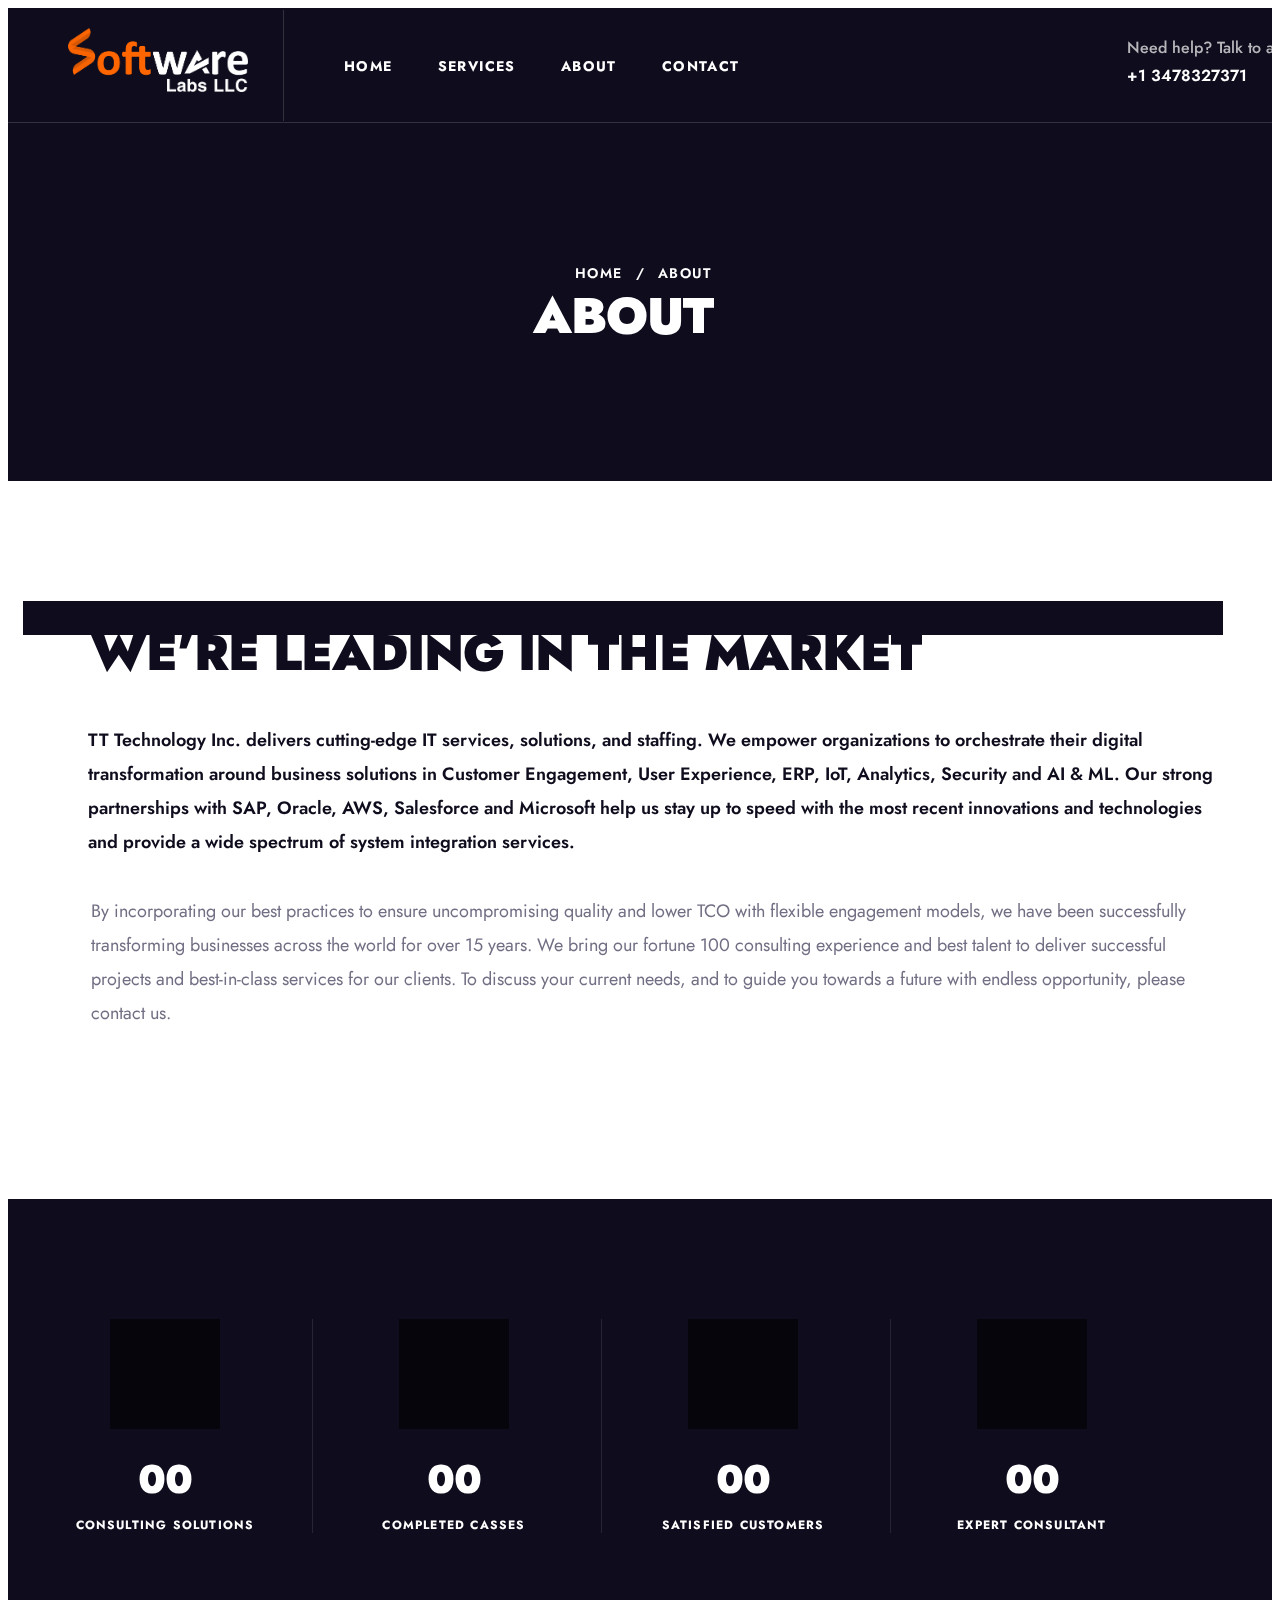
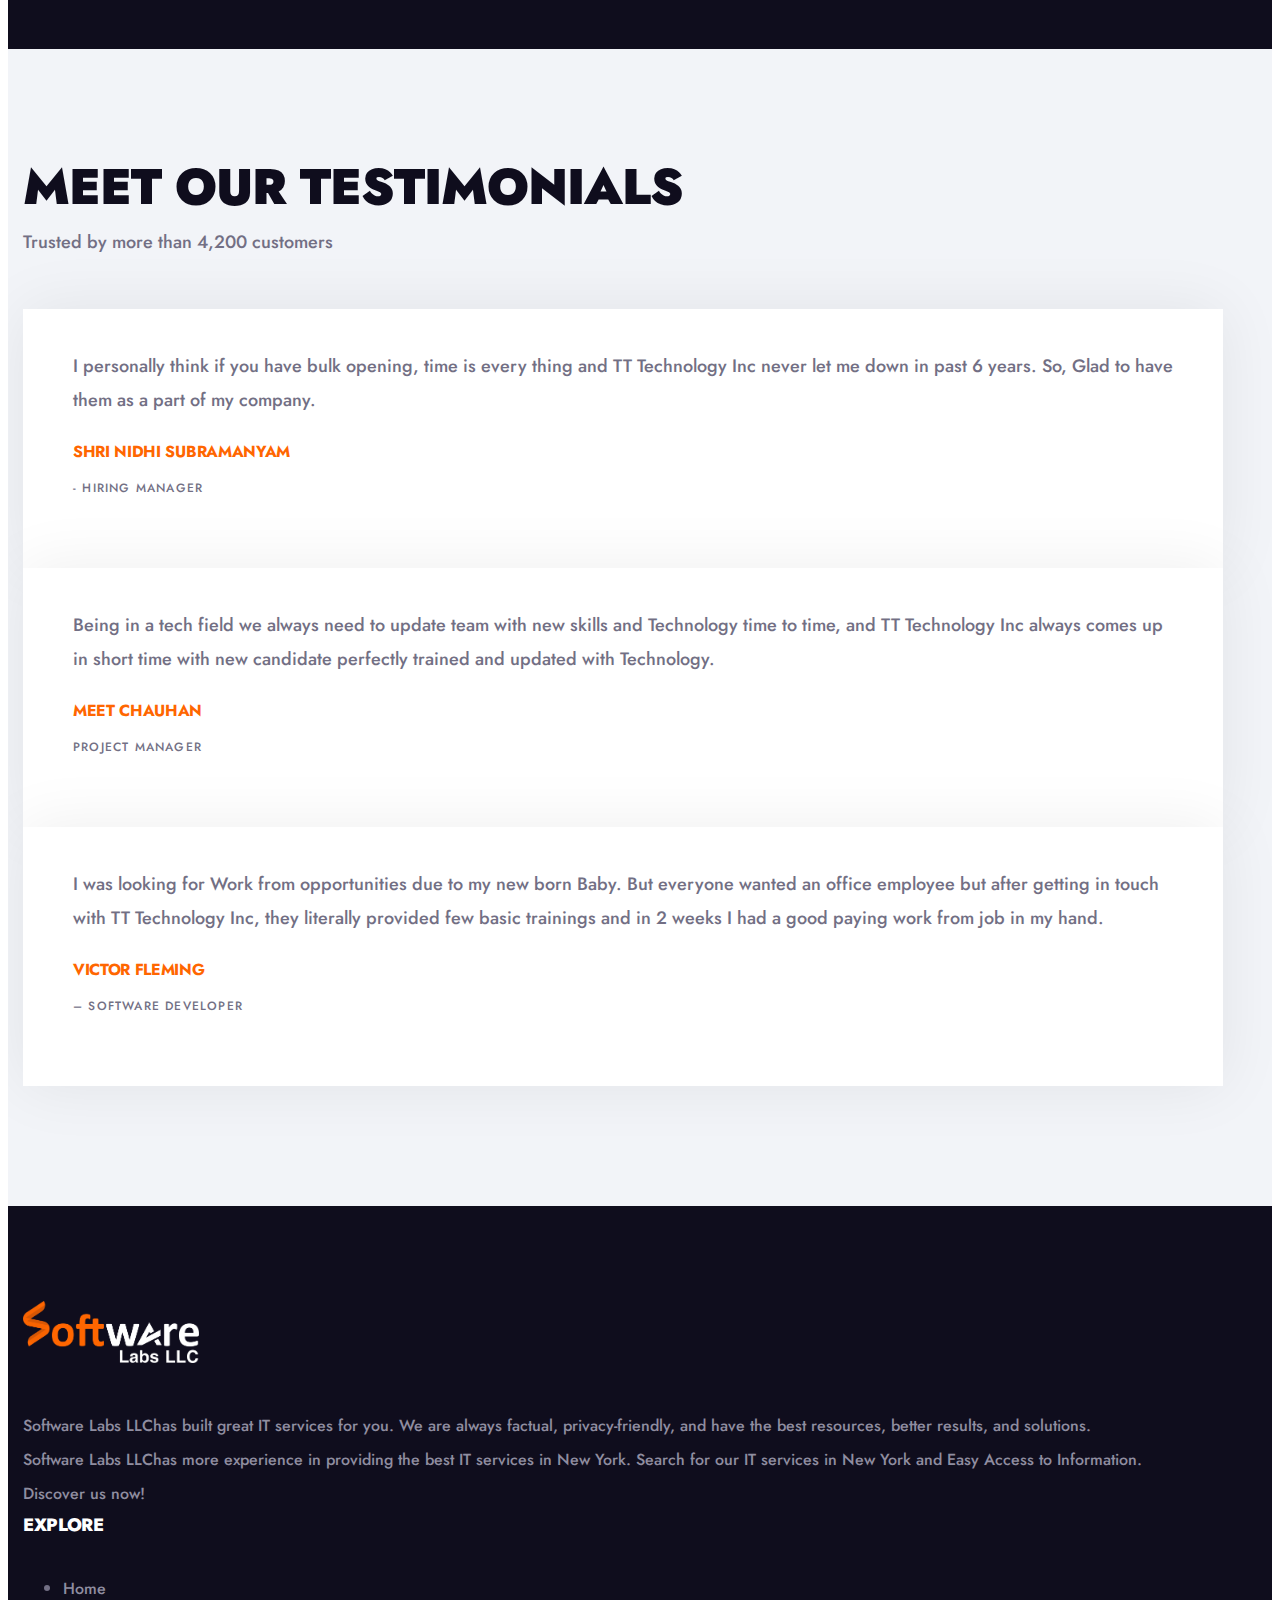
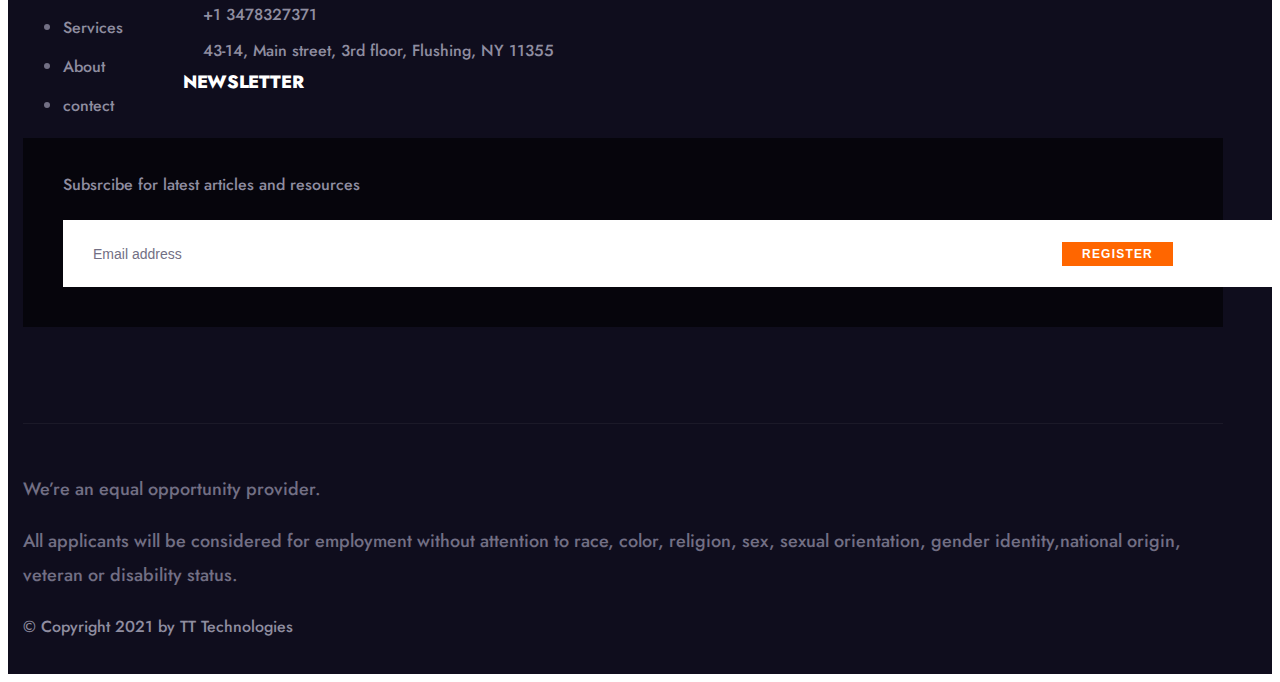
==== about.html @ 26002830 "yes" ====
<!DOCTYPE html>
<html lang="en">


<!-- Mirrored from project.techmercy.com/pro1/about.php by HTTrack Website Copier/3.x [XR&CO'2014], Tue, 16 Aug 2022 21:29:11 GMT -->
<!-- Added by HTTrack --><meta http-equiv="content-type" content="text/html;charset=UTF-8" /><!-- /Added by HTTrack -->
<meta http-equiv="content-type" content="text/html;charset=utf-8" />
<head>
    <meta charset="UTF-8" />
    <meta name="viewport" content="width=device-width, initial-scale=1.0" />
    <title>Software Labs LLC</title>
    <!-- favicons Icons -->
    <link rel="icon" type="image/png" sizes="32x32" href="assets/images/favicons/favicon-32x32.png" />
    <meta name="description" content="" />

    <!-- fonts -->
    <link rel="preconnect" href="https://fonts.gstatic.com/">
    <link href="https://fonts.googleapis.com/css2?family=Jost:ital,wght@0,100;0,200;0,300;0,400;0,500;0,600;0,700;0,800;0,900;1,100;1,200;1,300;1,400;1,500;1,600;1,700;1,800;1,900&amp;display=swap" rel="stylesheet">

    <link rel="stylesheet" href="assets/vendors/bootstrap/css/bootstrap.min.css" />
    <link rel="stylesheet" href="assets/vendors/animate/animate.min.css" />
    <link rel="stylesheet" href="assets/vendors/fontawesome/css/all.min.css" />
    <link rel="stylesheet" href="assets/vendors/jarallax/jarallax.css" />
    <link rel="stylesheet" href="assets/vendors/jquery-magnific-popup/jquery.magnific-popup.css" />
    <link rel="stylesheet" href="assets/vendors/nouislider/nouislider.min.css" />
    <link rel="stylesheet" href="assets/vendors/nouislider/nouislider.pips.css" />
    <link rel="stylesheet" href="assets/vendors/odometer/odometer.min.css" />
    <link rel="stylesheet" href="assets/vendors/swiper/swiper.min.css" />
    <link rel="stylesheet" href="assets/vendors/tt-icons/style.css">
    <link rel="stylesheet" href="assets/vendors/tiny-slider/tiny-slider.min.css" />
    <link rel="stylesheet" href="assets/vendors/reey-font/stylesheet.css" />
    <link rel="stylesheet" href="assets/vendors/owl-carousel/owl.carousel.min.css" />
    <link rel="stylesheet" href="assets/vendors/owl-carousel/owl.theme.default.min.css" />
    <link rel="stylesheet" href="assets/vendors/twentytwenty/twentytwenty.css" />
    <link rel="stylesheet" href="assets/vendors/bxslider/css/jquery.bxslider.css" />

    <!-- template styles -->
    <link rel="stylesheet" href="assets/css/tt.css" />
    <link rel="stylesheet" href="assets/css/tt-responsive.css" />
</head>

<body>
    <!-- <div class="preloader">
        <img class="preloader__image" width="60" src="assets/images/loader.png" alt="" />
    </div> -->
    <!-- /.preloader -->
    <div class="page-wrapper">
        <header class="main-header clearfix">
            <nav class="main-menu clearfix">
                <div class="main-menu-wrapper">
                    <div class="main-menu-wrapper__left">
                        <div class="main-menu-wrapper__logo">
                            <a href="index-2.html"><img style="width: 180px;" src="assets/images/tt.png" alt=""></a>
                        </div>
                        <div class="main-menu-wrapper__main-menu">
                            <a href="#" class="mobile-nav__toggler">
                                <span class="mobile-nav__toggler-bar"></span>
                                <span class="mobile-nav__toggler-bar"></span>
                                <span class="mobile-nav__toggler-bar"></span>
                            </a>
                            <ul class="main-menu__list">
                                <li><a href="index-2.html">Home</a></li>
                                <!--<li><a href="career.php">Career</a></li>-->
                                <li class="dropdown">
                                    <a href="services.html">Services</a>
                                    <!--<ul>-->
                                    <!--    <li><a href="services.php">Services</a></li>-->
                                    <!--    <li><a href="service-detail.php">Single Services</a></li>-->
                                    <!--</ul>-->
                                </li>
                                <li><a href="about.html">About</a></li>
                                <li><a href="contact.html">Contact</a></li>
                            </ul>
                        </div>
                    </div>
                    <div class="main-menu-wrapper__right">
                        <div class="main-menu-wrapper__social-box">
                            <div class="main-menu-wrapper__social">
                                <a href="#"><i class="fab fa-twitter"></i></a>
                                <a href="#" class="clr-fb"><i class="fab fa-facebook"></i></a>
                                <a href="#" class="clr-dri"><i class="fab fa-dribbble"></i></a>
                                <a href="#" class="clr-ins"><i class="fab fa-instagram"></i></a>
                            </div>
                        </div>
                        <div class="main-menu-wrapper__phone-contact">
                            <p>Need help? Talk to an expert</p>
                            <a href="tel:+1 3478327371">+1 3478327371</a>
                        </div>
                    </div>
                </div>
            </nav>
        </header>

        <div class="stricky-header stricked-menu main-menu">
            <div class="sticky-header__content"></div><!-- /.sticky-header__content -->
        </div><!-- /.stricky-header -->
        <!--Page Header Start-->
        <section class="page-header">
            <div class="page-header__bg"></div><!-- /.page-header__bg -->
            <div class="page-header-shape-1"></div><!-- /.page-header-shape-1 -->
            <div class="page-header-shape-2"></div><!-- /.page-header-shape-2 -->
            <div class="page-header-shape-3"></div><!-- /.page-header-shape-3 -->

            <div class="container">
                <div class="page-header__inner">
                    <ul class="thm-breadcrumb list-unstyled">
                        <li><a href="index-2.html">Home</a></li>
                        <li><span>/</span></li>
                        <li>About</li>
                    </ul>
                    <h2>About</h2>
                </div>
            </div>
        </section>
        <!--Page Header End-->

        <!--About Start-->
        <section class="about">
            <div class="container">
                <div class="row">
                    <div class="col-xl-6 col-lg-6">
                        <div class="about__img-box">
                            <div class="about-img">
                                <img src="assets/images/resources/about-img-1.jpg" alt="">
                            </div>
                        </div>
                    </div>
                    <div class="col-xl-6 col-lg-6">
                        <div class="about__right">
                            <h2 class="about__title">We’re leading in the market</h2>
                            <div class="about__icon-box">
                                <!--<div class="about__icon">-->
                                <!--    <span class="icon-data-analytics"></span>-->
                                <!--</div>-->
                                <div style="    margin-left: -3px;" class="about__icon-text">
                                    <p>TT Technology Inc. delivers cutting-edge IT services, solutions, and staffing. We empower organizations to orchestrate their digital transformation around business solutions in Customer Engagement, User Experience, ERP, IoT, Analytics, Security and AI & ML. Our strong partnerships with SAP, Oracle, AWS, Salesforce and Microsoft help us stay up to speed with the most recent innovations and technologies and provide a wide spectrum of system integration services. </p>
                                </div>
                            </div>
                            <p class="about__right-text">By incorporating our best practices to ensure uncompromising quality and lower TCO with flexible engagement models, we have been successfully transforming businesses across the world for over 15 years. We bring our fortune 100 consulting experience and best talent to deliver successful projects and best-in-class services for our clients. To discuss your current needs, and to guide you towards a future with endless opportunity, please contact us. </p>
                            <!--<div class="listen__progress-wrap">-->
                            <!--    <div class="listen__progress">-->
                            <!--        <div class="listen__progress-box">
                            <!--            <div class="circle-progress"-->
                            <!--                data-options='{ "value": 0.9,"thickness": 3,"emptyFill": "#f2f4f8","lineCap": "square", "size": 112, "fill": { "color": "#3c72fc" } }'>-->
                            <!--            </div><!-- /.circle-progress -->
                            <!--            <span>90%</span>-->
                            <!--        </div>-->
                            <!--        <div class="listen__progress-content">
                            <!--            <h3>Affordable Cost</h3>-->
                            <!--        </div>-->
                            <!--    </div>-->
                            <!--    <div class="listen__progress">-->
                            <!--        <div class="listen__progress-box">-->
                            <!--            <div class="circle-progress"-->
                            <!--                data-options='{ "value": 0.5,"thickness": 3,"emptyFill": "#f2f4f8","lineCap": "square", "size": 112, "fill": { "color": "#3c72fc" } }'>-->
                            <!--            </div><!-- /.circle-progress -->
                            <!--            <span>50%</span>-->
                            <!--        </div><!-- /.about-five__progress-box -->
                            <!--        <div class="listen__progress-content">-->
                            <!--            <h3>Quality of Work</h3>-->
                            <!--        </div>-->
                            <!--    </div>-->
                            <!--</div>-->
                            <!--<div class="about__phone-contact">-->
                            <!--    <div class="about__phone-contact-icon">-->
                            <!--        <span class="icon-phone-ringing"></span>
                            <!--    </div>-->
                            <!--    <div class="about__phone-contact-text">-->
                            <!--        <p>Have any question? Give us a call</p>
                            <!--        <a href="tel:+11234567890">+11234567890</a>
                            <!--    </div>-->
                            <!--</div>-->
                        </div>
                    </div>
                </div>
            </div>
        </section>
        <!--About End-->
        
        <!--Counters One Start-->
        <section class="counters-one counter-page">
            <div class="counters-one-bg" style="background-image: url(assets/images/backgrounds/counter-one-bg.jpg)">
            </div>
            <div class="container">
                <ul class="counters-one__box list-unstyled">
                    <li class="counter-one__single">
                        <div class="counter-one__icon">
                            <span class="icon-video"></span>
                        </div>
                        <h3 class="odometer" data-count="420">00</h3>
                        <p class="counter-one__text">Consulting solutions</p>
                    </li>
                    <li class="counter-one__single">
                        <div class="counter-one__icon">
                            <span class="icon-help"></span>
                        </div>
                        <h3 class="odometer" data-count="880">00</h3>
                        <p class="counter-one__text">Completed Casses</p>
                    </li>
                    <li class="counter-one__single">
                        <div class="counter-one__icon">
                            <span class="icon-customer-review"></span>
                        </div>
                        <h3 class="odometer" data-count="990">00</h3>
                        <p class="counter-one__text">Satisfied Customers</p>
                    </li>
                    <li class="counter-one__single">
                        <div class="counter-one__icon">
                            <span class="icon-consultant"></span>
                        </div>
                        <h3 class="odometer" data-count="160">00</h3>
                        <p class="counter-one__text">Expert Consultant</p>
                    </li>
                </ul>
            </div>
        </section>
        <!--Counters One Start-->

        <!--Testimonials One Start-->
       <section class="testimonials-one">
            <div class="container">
                <div class="row">
                    <div class="col-xl-4">
                        <div class="testimonials-one__left">
                            <div class="section-title text-left">
                                <h2 class="section-title__title">Meet our testimonials</h2>
                                <span class="section-title__tagline">Trusted by more than 4,200 customers</span>
                            </div>
                        </div>
                    </div>
                    <div class="col-xl-8">
                        <div class="testimonials-one__right">
                            <div class="testimonials-one__carousel owl-theme owl-carousel">
                                <!--Testimonials One Single-->
                                <div class="testimonials-one__single">
                                    <p class="testimonials-one__text">I personally think if you have bulk opening, time is every thing and TT Technology Inc never let me down in past 6 years. So, Glad to have them as a part of my company.</p>
                                    <div class="testimonials-one__client-info">
                                        <h5 class="testimonials-one__client-name">Shri Nidhi Subramanyam </h5>
                                        <p class="testimonials-one__client-title">- Hiring Manager</p>
                                    </div>
                                    <div class="testimonials-one__client-img">
                                        <img src="assets/images/testimonial/testimonials-1-1.png" alt="">
                                    </div>
                                    <div class="testimonials-one__quote">
                                        <img src="assets/images/testimonial/testimonials-1-iocn.png" alt="">
                                    </div>
                                </div>
                                <!--Testimonials One Single-->
                                <div class="testimonials-one__single">
                                    <p class="testimonials-one__text">Being in a tech field we always need to update team with new skills and Technology time to time, and TT Technology Inc always comes up in short time with new candidate perfectly trained and updated with Technology.</p>
                                    <div class="testimonials-one__client-info">
                                        <h5 class="testimonials-one__client-name">Meet Chauhan </h5>
                                        <p class="testimonials-one__client-title">Project Manager</p>
                                    </div>
                                    <div class="testimonials-one__client-img">
                                        <img src="assets/images/testimonial/testimonials-1-2.png" alt="">
                                    </div>
                                    <div class="testimonials-one__quote">
                                        <img src="assets/images/testimonial/testimonials-1-iocn.png" alt="">
                                    </div>
                                </div>
                                <!--Testimonials One Single-->
                                <div class="testimonials-one__single">
                                    <p class="testimonials-one__text">I was looking for Work from opportunities due to my new born Baby. But everyone wanted an office employee but after getting in touch with TT Technology Inc, they literally provided few basic trainings and in 2 weeks I had a good paying work from job in my hand.</p>
                                    <div class="testimonials-one__client-info">
                                        <h5 class="testimonials-one__client-name">Victor Fleming </h5>
                                        <p class="testimonials-one__client-title">– Software Developer</p>
                                    </div>
                                    <div class="testimonials-one__client-img">
                                        <img src="assets/images/testimonial/testimonials-1-1.png" alt="">
                                    </div>
                                    <div class="testimonials-one__quote">
                                        <img src="assets/images/testimonial/testimonials-1-iocn.png" alt="">
                                    </div>
                                </div>
                                <!--Testimonials One Single-->
                              
                                <!--Testimonials One Single-->
                               
                                <!--Testimonials One Single-->
                              
                            </div>
                        </div>
                    </div>
                </div>
            </div>
        </section>
        <!--Testimonials One End-->

        <!--Team One Start-->
        <!--<section class="team-one">-->
        <!--    <div class="team-one__container">-->
        <!--        <div class="section-title text-center">-->
        <!--            <h2 class="section-title__title">Meet the team</h2>-->
        <!--            <span class="section-title__tagline">People that bring you results</span>-->
        <!--        </div>-->
        <!--        <div class="row">-->
        <!--            <div class="col-xl-3 col-lg-6 col-md-6 wow fadeInUp" data-wow-delay="0ms"-->
        <!--                data-wow-duration="1500ms">-->
                        <!--Team One Single-->
        <!--                <div class="team-one__single">-->
        <!--                    <div class="team-one__img">-->
        <!--                        <img src="assets/images/team/team-1-1.jpg" alt="">-->
        <!--                        <div class="team-one__hover-content">-->
        <!--                            <h3 class="team-one__name">Marvin Butler</h3>-->
        <!--                            <p class="team-one__title">Consultant</p>-->
        <!--                        </div>-->
        <!--                        <div class="team-one__bottom">-->
        <!--                            <div class="team-one__btn-box">-->
        <!--                                <a href="contact.php" class="team-one__btn">Contact Me</a>-->
        <!--                            </div>-->
        <!--                            <div class="team-one__social">-->
        <!--                                <a href="#"><i class="fab fa-twitter"></i></a>-->
        <!--                                <a href="#" class="clr-fb"><i class="fab fa-facebook"></i></a>-->
        <!--                                <a href="#" class="clr-ins"><i class="fab fa-instagram"></i></a>-->
        <!--                            </div>-->
        <!--                        </div>-->
        <!--                    </div>-->
        <!--                </div>-->
        <!--            </div>-->
        <!--            <div class="col-xl-3 col-lg-6 col-md-6 wow fadeInUp" data-wow-delay="300ms"-->
        <!--                data-wow-duration="1500ms">-->
                        <!--Team One Single-->
        <!--                <div class="team-one__single">-->
        <!--                    <div class="team-one__img">-->
        <!--                        <img src="assets/images/team/team-1-2.jpg" alt="">-->
        <!--                        <div class="team-one__hover-content">-->
        <!--                            <h3 class="team-one__name">Dominic Mills</h3>-->
        <!--                            <p class="team-one__title">Consultant</p>-->
        <!--                        </div>-->
        <!--                        <div class="team-one__bottom">-->
        <!--                            <div class="team-one__btn-box">-->
        <!--                                <a href="contact.php" class="team-one__btn">Contact Me</a>-->
        <!--                            </div>-->
        <!--                            <div class="team-one__social">-->
        <!--                                <a href="#"><i class="fab fa-twitter"></i></a>-->
        <!--                                <a href="#" class="clr-fb"><i class="fab fa-facebook"></i></a>-->
        <!--                                <a href="#" class="clr-ins"><i class="fab fa-instagram"></i></a>-->
        <!--                            </div>-->
        <!--                        </div>-->
        <!--                    </div>-->
        <!--                </div>-->
        <!--            </div>-->
        <!--            <div class="col-xl-3 col-lg-6 col-md-6 wow fadeInUp" data-wow-delay="600ms"-->
        <!--                data-wow-duration="1500ms">-->
                        <!--Team One Single-->
        <!--                <div class="team-one__single">-->
        <!--                    <div class="team-one__img">-->
        <!--                        <img src="assets/images/team/team-1-3.jpg" alt="">-->
        <!--                        <div class="team-one__hover-content">-->
        <!--                            <h3 class="team-one__name">Clifford Zimmerman</h3>-->
        <!--                            <p class="team-one__title">Consultant</p>-->
        <!--                        </div>-->
        <!--                        <div class="team-one__bottom">-->
        <!--                            <div class="team-one__btn-box">-->
        <!--                                <a href="contact.php" class="team-one__btn">Contact Me</a>-->
        <!--                            </div>-->
        <!--                            <div class="team-one__social">-->
        <!--                                <a href="#"><i class="fab fa-twitter"></i></a>-->
        <!--                                <a href="#" class="clr-fb"><i class="fab fa-facebook"></i></a>-->
        <!--                                <a href="#" class="clr-ins"><i class="fab fa-instagram"></i></a>-->
        <!--                            </div>-->
        <!--                        </div>-->
        <!--                    </div>-->
        <!--                </div>-->
        <!--            </div>-->
        <!--            <div class="col-xl-3 col-lg-6 col-md-6 wow fadeInUp" data-wow-delay="900ms"-->
        <!--                data-wow-duration="1500ms">-->
                        <!--Team One Single-->
        <!--                <div class="team-one__single">-->
        <!--                    <div class="team-one__img">-->
        <!--                        <img src="assets/images/team/team-1-4.jpg" alt="">-->
        <!--                        <div class="team-one__hover-content">-->
        <!--                            <h3 class="team-one__name">Myra Montgomery</h3>-->
        <!--                            <p class="team-one__title">Consultant</p>-->
        <!--                        </div>-->
        <!--                        <div class="team-one__bottom">-->
        <!--                            <div class="team-one__btn-box">-->
        <!--                                <a href="contact.php" class="team-one__btn">Contact Me</a>-->
        <!--                            </div>-->
        <!--                            <div class="team-one__social">-->
        <!--                                <a href="#"><i class="fab fa-twitter"></i></a>-->
        <!--                                <a href="#" class="clr-fb"><i class="fab fa-facebook"></i></a>-->
        <!--                                <a href="#" class="clr-ins"><i class="fab fa-instagram"></i></a>-->
        <!--                            </div>-->
        <!--                        </div>-->
        <!--                    </div>-->
        <!--                </div>-->
        <!--            </div>-->
        <!--        </div>-->
        <!--    </div>-->
        <!--</section>-->
        <!--Team One End-->

<!--Site Footer One Start-->
        <footer class="site-footer">
            <div class="site-footer-shape wow slideInRight" data-wow-delay="100ms" data-wow-duration="3500ms"
                style="background-image: url(assets/images/shapes/footer-shape.png)"></div>
            <div class="container">
                <div class="site-footer__top">
                    <div class="row">
                        <div class="col-xl-4 col-lg-6 col-md-6 wow fadeInUp" data-wow-delay="100ms">
                            <div class="footer-widget__column footer-widget__about">
                                <div class="footer-widget__about-logo">
                                    <a href="index-2.html"><img style="width: 176px;" src="assets/images/tt.png" alt=""></a>
                                </div>
                                <p class="footer-widget__text">Software Labs LLChas built great IT services for you. We are always factual, privacy-friendly, and have the best resources, better results, and solutions. Software Labs LLChas more experience in providing the best IT services in New York. Search for our IT services in New York and Easy Access to Information. Discover us now!</p>
                                <!--<ul class="list-unstyled footer-widget__contact-list">-->
                                    <!--<li>-->
                                    <!--    <div class="icon">-->
                                    <!--        <i class="fas fa-phone-square-alt"></i>-->
                                    <!--    </div>-->
                                    <!--    <div class="text">-->
                                    <!--        <p><a href="tel:+1 3478327371">+1 3478327371</a></p>-->
                                    <!--    </div>-->
                                    <!--</li>-->
                                    <!--<li>-->
                                    <!--    <div class="icon">-->
                                    <!--        <i class="fas fa-envelope"></i>-->
                                    <!--    </div>-->
                                    <!--    <div class="text">-->
                                    <!--        <p><a href="mailto:abcd@company.com">abcd@company.com</a></p>-->
                                    <!--    </div>-->
                                    <!--</li>-->
                                    <!--<li>-->
                                    <!--    <div class="icon">-->
                                    <!--        <i class="fas fa-map-marker-alt"></i>-->
                                    <!--    </div>-->
                                    <!--    <div class="text">-->
                                    <!--        <p>43-14, Main street, 3rd floor, Flushing, NY 11355</p>-->
                                    <!--    </div>-->
                                    <!--</li>-->
                                <!--</ul>-->
                            </div>
                        </div>
                        <div class="col-xl-1 col-lg-6 col-md-6 wow fadeInUp" data-wow-delay="200ms">
                            <div class="footer-widget__column footer-widget__explore clearfix">
                                <h3 class="footer-widget__title">Explore</h3>
                                <ul class="footer-widget__explore-list list-unstyled">
                                    <li><a href="index-2.html">Home</a></li>
                                    <li><a href="services.html">Services</a></li>
                                    <li><a href="about.html">About</a></li>
                                    <li><a href="contact.html">contect</a></li>
                                     
                                
                                 
                                
                                    
                                </ul>
                                
                                <!--<ul class="footer-widget__explore-list footer-widget__explore-list-two list-unstyled">-->
                                <!--    <li><a href="contact.php">Support</a></li>-->
                                <!--    <li><a href="#">Terms of use</a></li>-->
                                <!--    <li><a href="about.php">Privacy policy</a></li>-->
                                <!--    <li><a href="#">Help</a></li>-->
                                <!--</ul>-->
                            </div>
                        </div>
                            <div class="col-xl-3 col-lg-6 col-md-6 wow fadeInUp" data-wow-delay="200ms">
                            <div class="footer-widget__column footer-widget__explore clearfix">
                                <h3 class="footer-widget__title"></h3>
                                 <ul Style="border-top:0;padding-top:27px;" class="list-unstyled footer-widget__contact-list">
                                    <li>
                                        <div class="icon">
                                            <i class="fas fa-phone-square-alt"></i>
                                        </div>
                                        <div class="text">
                                            <p><a href="tel:+1 3478327371">+1 3478327371</a></p>
                                        </div>
                                    </li>
                                    
                                    <!--<li>-->
                                    <!--    <div class="icon">-->
                                    <!--        <i class="fas fa-envelope"></i>-->
                                    <!--    </div>-->
                                    <!--    <div class="text">-->
                                    <!--        <p><a href="mailto:abcd@company.com">abcd@company.com</a></p>-->
                                    <!--    </div>-->
                                    <!--</li>-->
                                    <li>
                                        <div class="icon">
                                            <i class="fas fa-map-marker-alt"></i>
                                        </div>
                                        <div class="text">
                                            <p>43-14, Main street, 3rd floor, Flushing, NY 11355</p>
                                        </div>
                                    </li>
                                </ul>
                                
                              
                            </div>
                        </div>
                        <div class="col-xl-4 col-lg-6 col-md-8 wow fadeInUp" data-wow-delay="400ms">
                            <div class="footer-widget__column footer-widget__newsletter">
                                <h3 class="footer-widget__title footer-widget__title-news">Newsletter</h3>
                                <form class="footer-widget__newsletter-form">
                                    <p class="footer-widget__newsletter-text">Subsrcibe for latest articles and
                                        resources</p>
                                    <div class="footer-widget__newsletter-input-box">
                                        <input type="email" placeholder="Email address" name="email">
                                        <button type="submit" class="footer-widget__newsletter-btn">Register</button>
                                    </div>
                                </form>
                            </div>
                        </div>
                    </div>
                </div>
                <div class="site-footer-bottom">
                    <div class="row">
                        <div class="col-xl-12 text-center">
                            <p class="mb-0"> We’re an equal opportunity provider.</p>
                            <p class="mb-0">All applicants will be considered for employment without attention to race, color, religion, sex, sexual orientation, gender identity,national origin, veteran or disability status.</p>
                        </div>
                        <div class="col-xl-12">
                            <div class="site-footer-bottom__inner">
                                <div class="site-footer-bottom__left">
                                    <p>© Copyright 2021 by <a>TT Technologies</a></p>
                                </div>
                                <div class="site-footer__social">
                                    <a href="#"><i class="fab fa-twitter"></i></a>
                                    <a href="#" class="clr-fb"><i class="fab fa-facebook"></i></a>
                                    <a href="#" class="clr-dri"><i class="fab fa-dribbble"></i></a>
                                    <a href="#" class="clr-ins"><i class="fab fa-instagram"></i></a>
                                </div>
                            </div>
                        </div>
                    </div>
                </div>
            </div>
        </footer>
        <!--Site Footer One End-->


    </div><!-- /.page-wrapper -->


    <div class="mobile-nav__wrapper">
        <div class="mobile-nav__overlay mobile-nav__toggler"></div>
        <!-- /.mobile-nav__overlay -->
        <div class="mobile-nav__content">
            <span class="mobile-nav__close mobile-nav__toggler"><i class="fa fa-times"></i></span>

            <div class="logo-box">
                <a href="index-2.html" aria-label="logo image"><img style="" src="assets/images/tt.png" width="155"
                        alt="" /></a>
            </div>
            <!-- /.logo-box -->
            <div class="mobile-nav__container"></div>
            <!-- /.mobile-nav__container -->

            <ul class="mobile-nav__contact list-unstyled">
                <li>
                    <i class="fa fa-envelope"></i>
                    <a href="mailto:abcd@g.com">abcd@g.com</a>
                </li>
                <li>
                    <i class="fa fa-phone-alt"></i>
                    <a href="tel:+1 3478327371">+1 3478327371</a>
                </li>
            </ul><!-- /.mobile-nav__contact -->
            <div class="mobile-nav__top">
                <div class="mobile-nav__social">
                    <a href="#" class="fab fa-twitter"></a>
                    <a href="#" class="fab fa-facebook-square"></a>
                    <a href="#" class="fab fa-pinterest-p"></a>
                    <a href="#" class="fab fa-instagram"></a>
                </div><!-- /.mobile-nav__social -->
            </div><!-- /.mobile-nav__top -->



        </div>
        <!-- /.mobile-nav__content -->
    </div>
    <!-- /.mobile-nav__wrapper -->


    <a href="#" data-target="html" class="scroll-to-target scroll-to-top"><i class="fa fa-angle-up"></i></a>

    <script src="assets/vendors/jquery/jquery-3.5.1.min.js"></script>
    <script src="assets/vendors/bootstrap/js/bootstrap.bundle.min.js"></script>
    <script src="assets/vendors/jarallax/jarallax.min.js"></script>
    <script src="assets/vendors/jquery-ajaxchimp/jquery.ajaxchimp.min.js"></script>
    <script src="assets/vendors/jquery-appear/jquery.appear.min.js"></script>
    <script src="assets/vendors/jquery-circle-progress/jquery.circle-progress.min.js"></script>
    <script src="assets/vendors/jquery-magnific-popup/jquery.magnific-popup.min.js"></script>
    <script src="assets/vendors/jquery-validate/jquery.validate.min.js"></script>
    <script src="assets/vendors/nouislider/nouislider.min.js"></script>
    <script src="assets/vendors/odometer/odometer.min.js"></script>
    <script src="assets/vendors/swiper/swiper.min.js"></script>
    <script src="assets/vendors/tiny-slider/tiny-slider.min.js"></script>
    <script src="assets/vendors/wnumb/wNumb.min.js"></script>
    <script src="assets/vendors/wow/wow.js"></script>
    <script src="assets/vendors/isotope/isotope.js"></script>
    <script src="assets/vendors/countdown/countdown.min.js"></script>
    <script src="assets/vendors/owl-carousel/owl.carousel.min.js"></script>
    <script src="assets/vendors/twentytwenty/twentytwenty.js"></script>
    <script src="assets/vendors/twentytwenty/jquery.event.move.js"></script>
    <script src="assets/vendors/bxslider/js/jquery.bxslider.min.js"></script>

    <!-- template js -->
    <script src="assets/js/tt.js"></script>
</body>


<!-- Mirrored from project.techmercy.com/pro1/about.php by HTTrack Website Copier/3.x [XR&CO'2014], Tue, 16 Aug 2022 21:29:12 GMT -->
</html>
---- assets/css/tt.css ----
/*--------------------------------------------------------------
>>> TABLE OF CONTENTS:
----------------------------------------------------------------
# Utility
# Cards
# Common
# Form
# Navigations
# Animations
# Mobile Nav
# Search Popup
# Page Header
# Google Map
# Client Carousel
--------------------------------------------------------------*/


/*--------------------------------------------------------------
# Common
--------------------------------------------------------------*/
:root {
    --thm-font: 'Jost', sans-serif;
    --thm-reey-font: 'reeyregular';
    --thm-gray: #726f84;
    --thm-gray-rgb: 114, 111, 132;
    --thm-primary: #ff6600;
    --thm-primary-rgb: 60, 114, 252;
    --thm-black: #0f0d1d;
    --thm-black-rgb: 15, 13, 29;
    --thm-base: #ffffff;
    --thm-base-rgb: 255, 255, 255;
    --thm-letter-space-big: 0.1em;
    --thm-letter-space-small: -0.02em;
}

.row {
    --bs-gutter-x: 30px;
}

.gutter-y-30 {
    --bs-gutter-y: 30px;
}

body {
    font-family: var(--thm-font);
    color: var(--thm-gray);
    font-size: 18px;
    line-height: 34px;
    font-weight: 500;
}

body.locked {
    overflow: hidden;
}

a {
    color: var(--thm-gray);
}

a,
a:hover,
a:focus,
a:visited {
    text-decoration: none;
}

::-webkit-input-placeholder {
    color: inherit;
    opacity: 1;
}

::-moz-placeholder {
    color: inherit;
    opacity: 1;
}

:-ms-input-placeholder {
    color: inherit;
    opacity: 1;
}

::-ms-input-placeholder {
    color: inherit;
    opacity: 1;
}

::placeholder {
    color: inherit;
    opacity: 1;
}

h1,
h2,
h3,
h4,
h5,
h6 {
    color: var(--thm-black);
    margin: 0;
}

dl,
ol,
ul {
    margin-top: 0;
    margin-bottom: 0;
}

::-webkit-input-placeholder {
    color: inherit;
    opacity: 1;
}

::-moz-placeholder {
    color: inherit;
    opacity: 1;
}

:-ms-input-placeholder {
    color: inherit;
    opacity: 1;
}

::-ms-input-placeholder {
    color: inherit;
    opacity: 1;
}

::placeholder {
    color: inherit;
    opacity: 1;
}


.page-wrapper {
    position: relative;
    margin: 0 auto;
    width: 100%;
    min-width: 300px;
    overflow: hidden;
}

.container {
    padding-left: 15px;
    padding-right: 15px;
}

@media (min-width: 1200px) {
    .container {
        max-width: 1200px;
    }
}

::-webkit-input-placeholder {
    color: inherit;
    opacity: 1;
}

::-moz-placeholder {
    color: inherit;
    opacity: 1;
}

:-ms-input-placeholder {
    color: inherit;
    opacity: 1;
}

::-ms-input-placeholder {
    color: inherit;
    opacity: 1;
}

::placeholder {
    color: inherit;
    opacity: 1;
}

.section-separator {
    border-color: var(--thm-border);
    border-width: 1px;
    margin-top: 0;
    margin-bottom: 0;
}

.thm-btn {
    position: relative;
    display: inline-block;
    vertical-align: middle;
    -webkit-appearance: none;
    border: none;
    outline: none !important;
    background-color: var(--thm-primary);
    color: var(--thm-base);
    font-size: 14px;
    font-weight: 700;
    text-transform: uppercase;
    padding: 18px 50px;
    transition: 500ms;
    letter-spacing: 0.1em;
}

.thm-btn:hover {
    background: var(--thm-base);
    color: var(--thm-primary);
}



.section-title {
    margin-top: -12px;
    margin-bottom: 50px;
}

.section-title__title {
    margin: 0;
    font-weight: 900;
    color: var(--thm-black);
    font-size: 50px;
    line-height: 60px;
    text-transform: uppercase;
    margin-bottom: 8px;
    letter-spacing: var(--thm-letter-space-small);
}

.section-title__tagline {
    position: relative;
    display: inline-block;
    color: var(--thm-gray);
    font-size: 18px;
    align-items: center;
    line-height: 30px;
}

.bootstrap-select .dropdown-menu {
    padding-top: 0;
    padding-bottom: 0;
    border-radius: 0;
}

.bootstrap-select .dropdown-item.active,
.bootstrap-select .dropdown-item:active {
    background-color: var(--thm-base);
}

.preloader {
    position: fixed;
    background-color: #fff;
    background-position: center center;
    background-repeat: no-repeat;
    top: 0;
    left: 0;
    right: 0;
    bottom: 0;
    z-index: 9991;
    display: flex;
    justify-content: center;
    align-items: center;
    text-align: center;
}

.preloader__image {
    -webkit-animation-fill-mode: both;
    animation-fill-mode: both;
    -webkit-animation-name: flipInY;
    animation-name: flipInY;
    -webkit-animation-duration: 2s;
    animation-duration: 2s;
    -webkit-animation-iteration-count: infinite;
    animation-iteration-count: infinite;
}

/* scroll to top */
.scroll-to-top {
    display: inline-block;
    width: 45px;
    height: 45px;
    background: var(--thm-primary);
    position: fixed;
    bottom: 40px;
    right: 40px;
    z-index: 99;
    text-align: center;
    transition: all 0.4s ease;
    display: none;
    border-radius: 50%;
    transition: all 0.4s ease;
}

.scroll-to-top i {
    color: #ffffff;
    font-size: 18px;
    line-height: 45px;
}

.scroll-to-top:hover {
    background-color: var(--thm-black);
}

.scroll-to-top:hover i {
    color: #fff;
}

/*--------------------------------------------------------------
# Navigations One
--------------------------------------------------------------*/
.main-header {
    padding: 0 60px;
    background: transparent;
    position: absolute;
    left: 0px;
    top: 0px;
    width: 100%;
    z-index: 91;
    transition: all 500ms ease;
}

.main-header:before {
    position: absolute;
    bottom: 0;
    left: 0;
    right: 0;
    height: 1px;
    content: "";
    background-color: rgba(var(--thm-base-rgb), .15);
}

.main-menu {
    position: relative;
    z-index: 91;
}

.main-menu-wrapper {
    position: relative;
    display: flex;
    align-items: center;
}

.main-menu-wrapper__left {
    position: relative;
    display: flex;
    align-items: center;
}

.main-menu-wrapper__logo {
    position: relative;
    float: left;
 padding: 18.5px 35px;
    padding-left: 0;
    border-right: 1px solid rgba(255, 255, 255, .15);
}





.main-menu-wrapper__main-menu {
    position: relative;
    display: flex;
    padding-left: 60px;
}


.main-menu-wrapper__right {
    position: relative;
    display: flex;
    align-items: center;
    margin-left: auto;
}

.main-menu-wrapper__social-box {
    position: relative;
    display: block;
    float: left;
}

.main-menu-wrapper__social {
    display: flex;
    align-items: center;
    padding: 19px 0;
}

.main-menu-wrapper__social a {
    display: flex;
    align-items: center;
    justify-content: center;
    text-align: center;
    color: var(--thm-base);
    font-size: 17px;
    transition: all 500ms ease;
}

.main-menu-wrapper__social a+a {
    margin-left: 25px;
}

.main-menu-wrapper__social a:hover {
    color: var(--thm-primary);
}

.main-menu-wrapper__search-box {
    position: relative;
    display: block;
    float: left;
    margin-left: 60px;
    margin-right: 60px;
}



.main-menu-wrapper__search {
    font-size: 24px;
    color: var(--thm-base);
    padding: 45.5px 60px 45.5px;
    display: inline-block;
    transition: all 500ms ease;
    border-left: 1px solid rgba(255, 255, 255, .15);
    border-right: 1px solid rgba(255, 255, 255, .15);
}

.main-menu-wrapper__search:hover {
    color: var(--thm-primary);
}

.main-menu-wrapper__phone-contact {
    position: relative;
    display: block;
    float: left;
}

.main-menu-wrapper__phone-contact>p {
    font-size: 16px;
    color: var(--thm-base);
    margin: 0;
    line-height: 20px;
    opacity: .7;
}

.main-menu-wrapper__phone-contact>a {
    font-size: 16px;
    color: var(--thm-base);
    font-weight: 600;
    transition: all 500ms ease;
}

.main-menu-wrapper__phone-contact>a:hover {
    color: var(--thm-primary);
}





.stricky-header {
    padding: 0 60px;
    background-color: var(--thm-black);
}


.main-menu .main-menu__list,
.main-menu .main-menu__list ul,
.stricky-header .main-menu__list,
.stricky-header .main-menu__list ul {
    margin: 0;
    padding: 0;
    list-style-type: none;
    align-items: center;
    display: none;
}

@media (min-width: 1200px) {

    .main-menu .main-menu__list,
    .main-menu .main-menu__list ul,
    .stricky-header .main-menu__list,
    .stricky-header .main-menu__list ul {
        display: flex;
    }
}

.main-menu .main-menu__list>li,
.stricky-header .main-menu__list>li {
    padding-top: 40.5px;
    padding-bottom: 40.5px;
    position: relative;
}

.main-menu .main-menu__list>li+li,
.stricky-header .main-menu__list>li+li {
    margin-left: 45px;
}

.main-menu .main-menu__list>li>a,
.stricky-header .main-menu__list>li>a {
    font-size: 14px;
    font-weight: 700;
    display: flex;
    align-items: center;
    color: var(--thm-base);
    text-transform: uppercase;
    position: relative;
    transition: all 500ms ease;
    letter-spacing: var(--thm-letter-space-big);
}

.main-menu .main-menu__list>li>a::before,
.stricky-header .main-menu__list>li>a::before {
    content: '';
    width: 10px;
    height: 2px;
    background-color: var(--thm-base);
    position: absolute;
    bottom: 0px;
    left: 0;
    transition: transform 500ms ease;
    transform: scale(0, 1);
    transform-origin: right center;
    z-index: -1;
}

.main-menu .main-menu__list>li.current>a,
.main-menu .main-menu__list>li:hover>a,
.stricky-header .main-menu__list>li.current>a,
.stricky-header .main-menu__list>li:hover>a {
    color: var(--thm-base);
}

.main-menu .main-menu__list>li.current>a::before,
.main-menu .main-menu__list>li:hover>a::before,
.stricky-header .main-menu__list>li.current>a::before,
.stricky-header .main-menu__list>li:hover>a::before {
    transform: scale(1, 1);
    transform-origin: left center;
}




.main-menu .main-menu__list li ul,
.stricky-header .main-menu__list li ul {
    position: absolute;
    top: 100%;
    left: 0;
    min-width: 220px;
    background-color: #fff;
    flex-direction: column;
    justify-content: flex-start;
    align-items: flex-start;
    opacity: 0;
    visibility: hidden;
    transition: 500ms ease;
    z-index: 99;
    box-shadow: 0px 0px 65px 0px rgba(0, 0, 0, 0.1);
}

.main-menu .main-menu__list li:hover>ul,
.stricky-header .main-menu__list li:hover>ul {
    opacity: 1;
    visibility: visible;
}

.main-menu .main-menu__list li ul li,
.stricky-header .main-menu__list li ul li {
    flex: 1 1 100%;
    width: 100%;
    position: relative;
}

.main-menu .main-menu__list li ul li+li,
.stricky-header .main-menu__list li ul li+li {
    border-top: 1px solid RGBA(var(--thm-black), 0.1);
}

.main-menu .main-menu__list li ul li a,
.stricky-header .main-menu__list li ul li a {
    font-size: 14px;
    line-height: 30px;
    color: var(--thm-black);
    display: flex;
    padding-left: 20px;
    padding-right: 20px;
    padding-top: 10px;
    padding-bottom: 10px;
    transition: 500ms;
    font-weight: 700;
    text-transform: uppercase;
    letter-spacing: var(--thm-letter-space-big);
}

.main-menu .main-menu__list li ul li:hover>a,
.stricky-header .main-menu__list li ul li:hover>a {
    background-color: var(--thm-primary);
    color: #fff;
}

.main-menu .main-menu__list li ul li>ul,
.stricky-header .main-menu__list li ul li>ul {
    top: 0;
    left: 100%;
}

.main-menu .main-menu__list li ul li>ul.right-align,
.stricky-header .main-menu__list li ul li>ul.right-align {
    top: 0;
    left: auto;
    right: 100%;
}

.main-menu .main-menu__list li ul li>ul ul,
.stricky-header .main-menu__list li ul li>ul ul {
    display: none;
}

.stricky-header {
    position: fixed;
    z-index: 991;
    top: 0;
    left: 0;
    background-color: var(--thm-black);
    width: 100%;
    visibility: hidden;
    transform: translateY(-120%);
    transition: transform 500ms ease, visibility 500ms ease;
    box-shadow: 0px 10px 60px 0px rgba(0, 0, 0, 0.05);
}

@media (max-width: 1199px) {
    .stricky-header {
        /*display: none !important*/
    }
}

.stricky-header.stricky-fixed {
    transform: translateY(0);
    visibility: visible;
}

.stricky-header .main-menu__inner {
    box-shadow: none;
    padding-right: 0;
    max-width: 1170px;
    width: 100%;
    margin: 0 auto;
}

.mobile-nav__buttons {
    display: flex;
    margin-left: auto;
    margin-right: 10px;
}

@media (min-width: 1200px) {
    .mobile-nav__buttons {
        display: none;
    }
}

.mobile-nav__buttons a {
    font-size: 20px;
    color: var(--thm-black);
    cursor: pointer;
}

.mobile-nav__buttons a+a {
    margin-left: 10px;
}

.mobile-nav__buttons a:hover {
    color: var(--thm-base);
}

.main-menu .mobile-nav__toggler {
    cursor: pointer;
    transition: 500ms;
    margin-right: 20px;
    display: flex;
}

.main-menu .mobile-nav__toggler-bar {
    width: 30px;
    height: 2px;
    background-color: #fff;
    display: block;
    transform: scale(1);
    transform-origin: right center;
    transition: transform 500ms ease;
}

.main-menu-three .mobile-nav__toggler-bar {
    background: var(--thm-black);
}

.main-menu .mobile-nav__toggler:hover .mobile-nav__toggler-bar {
    transform: scale(1) !important;
}

.main-menu .mobile-nav__toggler-bar:nth-child(1) {
    transform: scaleX(.55);
    margin-bottom: 4px;
}

.main-menu .mobile-nav__toggler-bar:nth-child(2) {
    transform: scaleX(.75);
    margin-bottom: 4px;
}

.main-menu .mobile-nav__toggler:hover {
    color: var(--thm-base);
}

@media (min-width: 1200px) {
    .main-menu .mobile-nav__toggler {
        display: none;
    }
}


/*--------------------------------------------------------------
# Navigations Two
--------------------------------------------------------------*/



/*--------------------------------------------------------------
# Navigations Three
--------------------------------------------------------------*/
.main-header-three {
    position: relative;
    display: block;
}

.main-header-three:before {
    display: none;
}



.main-menu-wrapper-three {
    position: relative;
    display: block;
}

.main-menu-wrapper__logo-3 {
    position: relative;
    float: left;
    padding: 40.5px 0;
}





.main-menu-wrapper-three__main-menu {
    position: relative;
    display: block;
    float: right;
}

.main-menu-wrapper-three__main-menu-inner {
    position: relative;
    display: block;
    float: left;
    padding-right: 60px;
}

.main-menu-wrapper-three__social-box {
    position: relative;
    display: block;
    float: right;
}

.main-menu-wrapper-three__social-box:before {
    position: absolute;
    top: 30px;
    bottom: 30px;
    left: 0;
    content: "";
    width: 1px;
    background-color: #e6e9ef;
}

.main-menu-wrapper-three__social {
    display: flex;
    align-items: center;
    padding-top: 49px;
    padding-left: 60px;
    padding-bottom: 49px;
}

.main-menu-wrapper-three__social a {
    display: flex;
    align-items: center;
    justify-content: center;
    text-align: center;
    color: var(--thm-gray);
    font-size: 17px;
    transition: all 500ms ease;
}

.main-menu-wrapper-three__social a:hover {
    color: var(--thm-primary);
}

.main-menu-wrapper-three__social a+a {
    margin-left: 25px;
}

.main-menu-three .main-menu__list>li>a,
.stricky-header.main-menu-three .main-menu__list>li>a {
    color: var(--thm-gray);
    font-weight: 500;
}

.main-menu-three .main-menu__list>li.current>a,
.main-menu-three .main-menu__list>li:hover>a,
.stricky-header.main-menu-three .main-menu__list>li.current>a,
.stricky-header.main-menu-three .main-menu__list>li:hover>a {
    color: var(--thm-black);
}


.main-menu-three .main-menu__list>li.current>a::before {
    background-color: var(--thm-black);
}

.main-menu-three .main-menu__list>li:hover>a::before {
    background-color: var(--thm-black);
}





.stricky-header.main-menu-three {
    background-color: var(--thm-base);
}

.stricky-header .main-menu-wrapper-three {
    max-width: 1170px;
    margin: 0 auto;
    width: 100%;
}










/*--------------------------------------------------------------
# Animations
--------------------------------------------------------------*/
@-webkit-keyframes bubbleMover {
    0% {
        transform: translateY(0px) translateX(0) rotate(0);
    }

    30% {
        transform: translateY(30px) translateX(50px) rotate(15deg);
        transform-origin: center center;
    }

    50% {
        transform: translateY(50px) translateX(100px) rotate(45deg);
        transform-origin: right bottom;
    }

    80% {
        transform: translateY(30px) translateX(50px) rotate(15deg);
        transform-origin: left top;
    }

    100% {
        transform: translateY(0px) translateX(0) rotate(0);
        transform-origin: center center;
    }
}

@keyframes bubbleMover {
    0% {
        transform: translateY(0px) translateX(0) rotate(0);
    }

    30% {
        transform: translateY(30px) translateX(50px) rotate(15deg);
        transform-origin: center center;
    }

    50% {
        transform: translateY(50px) translateX(100px) rotate(45deg);
        transform-origin: right bottom;
    }

    80% {
        transform: translateY(30px) translateX(50px) rotate(15deg);
        transform-origin: left top;
    }

    100% {
        transform: translateY(0px) translateX(0) rotate(0);
        transform-origin: center center;
    }
}

@-webkit-keyframes shapeMover {

    0%,
    100% {
        transform: perspective(400px) translateY(0) rotate(0deg) translateZ(0px) translateX(0);
    }

    50% {
        transform: perspective(400px) rotate(0deg) translateZ(20px) translateY(20px) translateX(20px);
    }
}

@keyframes shapeMover {

    0%,
    100% {
        transform: perspective(400px) translateY(0) rotate(0deg) translateZ(0px) translateX(0);
    }

    50% {
        transform: perspective(400px) rotate(0deg) translateZ(20px) translateY(20px) translateX(20px);
    }
}

@-webkit-keyframes banner3Shake {
    0% {
        transform: rotate3d(0, 1, 0, 0deg);
    }

    30% {
        transform: rotate3d(0, 0, 1, 5deg);
    }

    60% {
        transform: rotate3d(1, 0, 0, 0deg);
    }

    80% {
        transform: rotate3d(0, 0, 1, 5deg);
    }

    100% {
        transform: rotate3d(0, 1, 0, 0deg);
    }
}

@keyframes banner3Shake {
    0% {
        transform: rotate3d(0, 1, 0, 0deg);
    }

    30% {
        transform: rotate3d(0, 0, 1, 5deg);
    }

    60% {
        transform: rotate3d(1, 0, 0, 0deg);
    }

    80% {
        transform: rotate3d(0, 0, 1, 5deg);
    }

    100% {
        transform: rotate3d(0, 1, 0, 0deg);
    }
}

@-webkit-keyframes squareMover {

    0%,
    100% {
        transform: translate(0, 0) rotate(0);
    }

    20%,
    60% {
        transform: translate(20px, 40px) rotate(180deg);
    }

    30%,
    80% {
        transform: translate(40px, 60px) rotate(0deg);
    }
}

@keyframes squareMover {

    0%,
    100% {
        transform: translate(0, 0) rotate(0);
    }

    20%,
    60% {
        transform: translate(20px, 40px) rotate(180deg);
    }

    30%,
    80% {
        transform: translate(40px, 60px) rotate(0deg);
    }
}

@-webkit-keyframes treeMove {

    0%,
    100% {
        transform: rotate(0deg) translateX(0);
    }

    25%,
    75% {
        transform: rotate(5deg) translateX(15px);
    }

    50% {
        transform: rotate(10deg) translateX(30px);
    }
}

@keyframes treeMove {

    0%,
    100% {
        transform: rotate(0deg) translateX(0);
    }

    25%,
    75% {
        transform: rotate(5deg) translateX(15px);
    }

    50% {
        transform: rotate(10deg) translateX(30px);
    }
}


/*--------------------------------------------------------------
#     Zoom Fade Css
--------------------------------------------------------------*/
.zoom-fade {
    animation-name: zoom-fade;
    animation-duration: 5s;
    animation-iteration-count: infinite;
    animation-timing-function: linear;

    -webkit-animation-name: zoom-fade;
    -webkit-animation-duration: 5s;
    -webkit-animation-iteration-count: infinite;
    -webkit-animation-timing-function: linear;

    -moz-animation-name: zoom-fade;
    -moz-animation-duration: 5s;
    -moz-animation-iteration-count: infinite;
    -moz-animation-timing-function: linear;

    -ms-animation-name: zoom-fade;
    -ms-animation-duration: 5s;
    -ms-animation-iteration-count: infinite;
    -ms-animation-timing-function: linear;

    -o-animation-name: zoom-fade;
    -o-animation-duration: 5s;
    -o-animation-iteration-count: infinite;
    -o-animation-timing-function: linear;
}

@-webkit-keyframes zoom-fade {
    0% {
        transform: scale(0.9);
    }

    50% {
        transform: scale(1);
    }

    100% {
        transform: scale(0.9);
    }
}

@keyframes zoom-fade {
    0% {
        transform: scale(0.9);
    }

    50% {
        transform: scale(1);
    }

    100% {
        transform: scale(0.9);
    }
}


@-webkit-keyframes service_hexagon_2 {
    0% {
        transform: rotateY(0deg)
    }

    100% {
        transform: rotateY(360deg)
    }
}


@keyframes service_hexagon_2 {
    0% {
        transform: rotateY(0deg)
    }

    100% {
        transform: rotateY(360deg)
    }
}

@keyframes service_hexagon_2 {
    0% {
        transform: rotateY(0deg)
    }

    100% {
        transform: rotateY(360deg)
    }
}

/*--------------------------------------------------------------
# Mobile Nav
--------------------------------------------------------------*/
.mobile-nav__wrapper {
    position: fixed;
    top: 0;
    left: 0;
    width: 100vw;
    height: 100vh;
    opacity: 0;
    transform: translateX(-50%);
    transform-origin: right center;
    transition: transform 500ms ease-in, opacity 500ms linear, visibility 500ms ease-in;
    z-index: 999;
    visibility: hidden;
}

.mobile-nav__wrapper .container {
    padding-left: 0;
    padding-right: 0;
}

.mobile-nav__wrapper.expanded {
    opacity: 1;
    transform: translateX(0%);
    visibility: visible;
}

.mobile-nav__overlay {
    position: absolute;
    top: 0;
    left: 0;
    right: 0;
    bottom: 0;
    background-color: #000000;
    opacity: 0.5;
    cursor: pointer;
}

.mobile-nav__content {
    width: 300px;
    background-color: var(--thm-black);
    z-index: 10;
    position: relative;
    height: 100%;
    overflow-y: auto;
    padding-top: 30px;
    padding-bottom: 30px;
    padding-left: 15px;
    padding-right: 15px;
}

.mobile-nav__content .thm-btn {
    padding: 8px 0;
    width: 100%;
    text-align: center;
}

.mobile-nav__content .logo-box {
    margin-bottom: 40px;
    display: flex;
}

.mobile-nav__close {
    position: absolute;
    top: 20px;
    right: 15px;
    font-size: 18px;
    color: var(--thm-text-dark);
    cursor: pointer;
}

.mobile-nav__content .main-menu__list,
.mobile-nav__content .main-menu__list ul {
    margin: 0;
    padding: 0;
    list-style-type: none;
}

.mobile-nav__content .main-menu__list ul {
    display: none;
    border-top: 1px solid rgba(255, 255, 255, 0.1);
}

.mobile-nav__content .main-menu__list li:not(:last-child) {
    border-bottom: 1px solid rgba(255, 255, 255, 0.1);
}

.mobile-nav__content .main-menu__list li a {
    display: flex;
    justify-content: space-between;
    line-height: 30px;
    color: #ffffff;
    font-size: 14px;
    font-family: var(--thm-font);
    font-weight: 500;
    height: 46px;
    align-items: center;
    transition: 500ms;
}

.mobile-nav__content .main-menu__list li a.expanded {
    color: var(--thm-primary);
}

.mobile-nav__content .main-menu__list li a button {
    width: 30px;
    height: 30px;
    background-color: var(--thm-primary);
    border: none;
    outline: none;
    color: #fff;
    display: flex;
    align-items: center;
    justify-content: center;
    text-align: center;
    transform: rotate(-90deg);
    transition: transform 500ms ease;
}

.mobile-nav__content .main-menu__list li a button.expanded {
    transform: rotate(0deg);
    background-color: #fff;
    color: var(--thm-black);
}

.mobile-nav__content .main-menu__list li.cart-btn span {
    position: relative;
    top: auto;
    right: auto;
    transform: translate(0, 0);
}

.mobile-nav__content .main-menu__list li.cart-btn i {
    font-size: 16px;
}

.mobile-nav__top {
    display: flex;
    align-items: center;
    justify-content: space-between;
    margin-bottom: 30px;
}

.mobile-nav__top .main-menu__login a {
    color: var(--thm-text-dark);
}

.mobile-nav__container {
    border-top: 1px solid rgba(255, 255, 255, 0.1);
    border-bottom: 1px solid rgba(255, 255, 255, 0.1);
}

.mobile-nav__social {
    display: flex;
    align-items: center;
}

.mobile-nav__social a {
    font-size: 16px;
    color: var(--thm-primary);
    transition: 500ms;
}

.mobile-nav__social a+a {
    margin-left: 30px;
}

.mobile-nav__social a:hover {
    color: #ffffff;
}

.mobile-nav__contact {
    margin-bottom: 0;
    margin-top: 20px;
    margin-bottom: 20px;
}

.mobile-nav__contact li {
    color: var(--thm-text-dark);
    font-size: 14px;
    font-weight: 500;
    position: relative;
    display: flex;
    align-items: center;
}

.mobile-nav__contact li+li {
    margin-top: 15px;
}

.mobile-nav__contact li a {
    color: #ffffff;
    transition: 500ms;
}

.mobile-nav__contact li a:hover {
    color: var(--thm-primary);
}

.mobile-nav__contact li>i {
    width: 30px;
    height: 30px;
    border-radius: 50%;
    background-color: var(--thm-primary);
    display: flex;
    justify-content: center;
    align-items: center;
    text-align: center;
    font-size: 11px;
    margin-right: 10px;
    color: #fff;
}

.mobile-nav__container .main-logo,
.mobile-nav__container .topbar__buttons,
.mobile-nav__container .main-menu__language,
.mobile-nav__container .main-menu__login {
    display: none;
}

/*--------------------------------------------------------------
# Search Popup
--------------------------------------------------------------*/
.search-popup {
    position: fixed;
    top: 0;
    left: 0;
    width: 100vw;
    height: 100vh;
    z-index: 991;
    padding-left: 20px;
    padding-right: 20px;
    display: flex;
    justify-content: center;
    align-items: center;
    transform: translateY(-110%);
    transition: transform 500ms ease, opacity 500ms ease;
}

.search-popup.active {
    transform: translateY(0%);
}

.search-popup__overlay {
    position: absolute;
    top: 0;
    left: 0;
    right: 0;
    bottom: 0;
    background-color: var(--thm-black);
    opacity: 0.75;
    cursor: pointer;
}

.search-popup__content {
    width: 100%;
    max-width: 560px;
}

.search-popup__content form {
    display: flex;
    flex-wrap: wrap;
    position: relative;
    background-color: #fff;
    border-radius: 0px;
    overflow: hidden;
}

.search-popup__content form input[type="search"],
.search-popup__content form input[type="text"] {
    width: 100%;
    background-color: #fff;
    font-size: 16px;
    border: none;
    outline: none;
    height: 66px;
    padding-left: 30px;
}

.search-popup__content .thm-btn {
    padding: 0;
    width: 68px;
    height: 68px;
    display: flex;
    justify-content: center;
    align-items: center;
    text-align: center;
    position: absolute;
    top: 0;
    right: -1px;
    border-radius: 0;
    background-color: var(--thm-primary);
}

.search-popup__content .thm-btn:hover {
    background-color: var(--thm-black);
    color: #fff;
}

.search-popup__content .thm-btn i {
    margin: 0;
}


/*--------------------------------------------------------------
# Slider
--------------------------------------------------------------*/
.main-slider {
    overflow: hidden;
    position: relative;
}

.main-slider .swiper-slide {
    position: relative;
    background-color: var(--thm-black);
}

.main-slider .swiper-slide .container {
    position: relative;
    z-index: 30;
}

.main-slider .image-layer {
    position: absolute;
    top: 0;
    left: 0;
    right: 0;
    bottom: 0;
    background-repeat: no-repeat;
    background-size: cover;
    transform: scale(1);
    transition: transform 7000ms ease;
    z-index: 1;
    background-color: var(--thm-black);
    background-blend-mode: luminosity;
    opacity: 0.7;
    background-position: center center;
}

.main-slider-three .image-layer {
    background-blend-mode: unset;
    opacity: 1;
}



[class*=main-slider-shape-] {
    position: absolute;
    width: 889px;
    z-index: 2;
    top: 0;
    bottom: 0;
    right: 0;
    background-repeat: no-repeat;
    opacity: 0;
    transform: translateX(200px);
    display: none;
}

@media (min-width: 1025px) {
    [class*=main-slider-shape-] {
        display: block;
    }
}


.main-slider-shape-1 {
    background-image: url(../images/shapes/main-slider-shape-1.png);
    z-index: 10;
    mix-blend-mode: overlay;
}

.main-slider-shape-2 {
    background-image: url(../images/shapes/main-slider-shape-2.png);
    z-index: 9;
    transform: translateX(400px);
    mix-blend-mode: overlay;
}

.main-slider-shape-3 {
    background-image: url(../images/shapes/main-slider-shape-3.html);
    z-index: 8;
    transform: translateX(600px);
    mix-blend-mode: overlay;
}

.main-slider-shape-4 {
    background-image: url(../images/shapes/main-slider-shape-4.png);
    z-index: 7;
    transform: translateX(600px);
    transform: right top;
    mix-blend-mode: soft-light;
}

.main-slider-shape-5 {
    background-image: url(../images/shapes/main-slider-shape-5.png);
    z-index: 6;
    transform: translateX(400px);
    transform: right top;
    mix-blend-mode: overlay;
}

.main-slider .swiper-slide-active .main-slider-shape-1 {
    opacity: 1;
    transform: translate(0);
    transition: all 1500ms ease;
    transition-delay: 200ms;
}

.main-slider .swiper-slide-active .main-slider-shape-2 {
    opacity: 1;
    transform: translate(0);
    transition: all 1200ms ease;
    transition-delay: 400ms;
}

.main-slider .swiper-slide-active .main-slider-shape-3 {
    opacity: 1;
    transform: translate(0);
    transition: all 1300ms ease;
    transition-delay: 600ms;
}

.main-slider .swiper-slide-active .main-slider-shape-4 {
    opacity: 1;
    transform: translate(0);
    transition: all 1100ms ease;
    transition-delay: 800ms;
}

.main-slider .swiper-slide-active .main-slider-shape-5 {
    opacity: 1;
    transform: translate(0);
    transition: all 900ms ease;
    transition-delay: 900ms;
    opacity: .4;
}

.main-slider .container {
    padding-top: 296px;
    padding-bottom: 178px;
}

.main-slider__content {
    position: relative;
    display: block;
}

.main-slider p {
    font-size: 14px;
    position: relative;
    font-weight: 600;
    color: var(--thm-base);
    text-transform: uppercase;
    letter-spacing: 0.1em;
    background-color: rgba(var(--thm-black-rgb), .10);
    display: inline-block;
    padding: 8px 30px;
    margin: 0;
    opacity: 0;
    transform: translateY(-120px);
    transition-delay: 0;
    transition: transform 2000ms ease, opacity 2000ms ease;
}

.main-slider h2 {
    margin: 0;
    margin-bottom: 30px;
    color: #fff;
    font-weight: 900;
    letter-spacing: var(--thm-letter-space-small);
    opacity: 0;
    visibility: hidden;
    transform: translateY(120px);
    transition-delay: 1000ms;
    transition: transform 2000ms ease, opacity 2000ms ease;
    font-size: 73px;
    line-height: 100px;
    text-transform: uppercase;
    padding-top: 32px;
}

.main-slider .thm-btn {
    opacity: 0;
    transform: translateY(100px);
    transition-delay: 2500ms;
    transition: transform 2000ms ease,
        opacity 2000ms ease,
        color 500ms ease,
        background 500ms ease;
}

.main-slider .thm-btn:hover {
    background-color: var(--thm-black);
    color: #fff;
}

.main-slider .swiper-slide-active .image-layer {
    transform: scale(1.15);
}

.main-slider .swiper-slide-active .thm-btn,
.main-slider .swiper-slide-active p,
.main-slider .swiper-slide-active h2,
.main-slider .swiper-slide-active p {
    visibility: visible;
    opacity: 1;
    transform: translateY(0) translateX(0);
}

.main-slider__nav {
    width: 100%;
    padding-left: 60px;
    padding-right: 60px;
    position: absolute;
    top: 50%;
    left: 50%;
    z-index: 100;
    transform: translateY(-50%) translateX(-50%);
    display: flex;
    align-items: center;
    justify-content: space-between;
}


.main-slider__nav .swiper-button-next,
.main-slider__nav .swiper-button-prev {
    position: relative;
    top: 0;
    left: 0;
    right: 0;
    bottom: 0;
    height: 30px;
    width: 30px;
    z-index: 100;
    font-size: 20px;
    color: #ffffff;
    opacity: 1;
    margin: 0;
    transition: all 500ms ease;
}


.main-slider__nav .swiper-button-next:hover,
.main-slider__nav .swiper-button-prev:hover {
    color: var(--thm-base);
}

.main-slider__nav .swiper-button-prev:hover .main-slider__next-text {
    color: var(--thm-base);
}

.main-slider__nav .swiper-button-next:hover .main-slider__prev-text {
    color: var(--thm-base);
}

.main-slider__nav .swiper-button-next::after,
.main-slider__nav .swiper-button-prev::after {
    display: none;
}

.main-slider__nav .swiper-button-prev {
    margin-bottom: 0px;
    display: flex;
    flex-direction: row-reverse;
}

.main-slider__nav .swiper-button-prev .icon-left-arrow {
    position: relative;
    transform: rotate(180deg);
    transition: all 500ms ease;
}

.main-slider__nav .swiper-button-prev span {
    margin-left: 10px;
}

.main-slider__nav .swiper-button-next span {
    margin-right: 10px;
}

.main-slider__nav .swiper-button-prev i,
.main-slider__nav .swiper-button-next i {
    transition: all 500ms ease;
    right: 0;
    position: relative;
}

.main-slider__nav .swiper-button-prev:hover i {
    right: 5px;
}

.main-slider__nav .swiper-button-next:hover i {
    right: -5px;
}

.main-slider__next-text {
    font-size: 12px;
    color: var(--thm-base);
    text-transform: uppercase;
    font-weight: 700;
    letter-spacing: var(--thm-letter-space-big);
    transition: all 500ms ease;
}

.main-slider__prev-text {
    font-size: 12px;
    color: var(--thm-base);
    text-transform: uppercase;
    font-weight: 700;
    letter-spacing: var(--thm-letter-space-big);
    transition: all 500ms ease;
}

/*--------------------------------------------------------------
# Main Slider Two
--------------------------------------------------------------*/
.main-slider-two {
    display: block;
    z-index: 3;
}

.main-slider-two .container {
    padding-top: 322px;
    padding-bottom: 240px;
}

.main-slider-two-shape-1 {
    position: absolute;
    top: 0;
    left: 0;
    height: 972px;
    width: 825px;
    z-index: 2;
    opacity: 0;
    transform: translateY(-100%);
}

.main-slider .swiper-slide-active .main-slider-two-shape-1 {
    opacity: 0.9;
    transform: translate(0);
    transition: all 1000ms ease;
    transition-delay: 200ms;
}

.main-slider-two-shape-2 {
    position: absolute;
    bottom: 0;
    right: 0;
    height: 513px;
    width: 586px;
    z-index: 2;
    opacity: 0;
    transform: translateX(900px);
}

.main-slider .swiper-slide-active .main-slider-two-shape-2 {
    opacity: 0.9;
    transform: translate(0);
    transition: all 1000ms ease;
    transition-delay: 1800ms;
}

.main-slider-two p {
    display: block;
    background-color: transparent;
    padding: 0;
    font-size: 20px;
    line-height: 30px;
    font-weight: 700;
    transform: translateY(120px);
}

.main-slider-two h2 {
    font-size: 110px;
    line-height: 100px;
    margin-bottom: 26px;
    transform: translateY(-120px);
}

.main-slider-two .thm-btn {
    margin-top: 52px;
}

.main-slider-two__single-text {
    color: var(--thm-primary);
    font-family: var(--thm-reey-font);
}



.main-slider-two .image-layer-overlay {
    background: rgba(var(--thm-black-rgb), .5);
}

/*--------------------------------------------------------------
# Main Slider Three
--------------------------------------------------------------*/



.main-slider-three .image-layer {
    -webkit-filter: grayscale(0);
    filter: grayscale(0);
}




.main-slider-three .container {
    padding-top: 188px;
    padding-bottom: 200px;
}

.main-slider-three p {
    font-weight: 700;
    color: var(--thm-black);
    display: block;
    background-color: transparent;
    padding: 0;
    letter-spacing: var(--thm-letter-space-big);
}

.main-slider-three h2 {
    margin: 0;
    margin-bottom: 51px;
    color: var(--thm-black);
    font-weight: 800;
    font-size: 68px;
    line-height: 68px;
    padding-top: 19px;
}



.main-slider-three__nav .swiper-button-next,
.main-slider-three__nav .swiper-button-prev {
    color: var(--thm-black);
}

.main-slider-three__nav .main-slider__next-text {
    color: var(--thm-black);
}

.main-slider-three__nav .main-slider__prev-text {
    color: var(--thm-black);
}


/*--------------------------------------------------------------
# Real World
--------------------------------------------------------------*/
.real-world {
    position: relative;
    display: block;
    background-color: var(--thm-black);
    padding: 120px 0 90px;
}

.real-world-shape {
    position: absolute;
    top: 0;
    left: 0;
    width: 610px;
    height: 595px;
    opacity: 0.08;
}

.real-world .section-title {
    position: relative;
    display: block;
    z-index: 2;
}

.real-world .section-title__title {
    color: var(--thm-base);
}

.real-world .section-title__tagline {
    color: #8f8da0;
}

.real-world__single {
    position: relative;
    display: block;
    background-color: #06050c;
    padding: 54px 60px 75px;
    margin-bottom: 30px;
    transition: background 500ms ease;
}

.real-world__single:hover {
    background-color: var(--thm-primary);
}

.real-world__title {
    font-size: 24px;
    color: var(--thm-base);
    font-weight: 700;
    text-transform: uppercase;
    line-height: 29px;
    margin-bottom: 20px;
    letter-spacing: -.02em;
}

.real-world__title a {
    color: inherit;
    transition: all 500ms ease;
    background: linear-gradient(to right, currentcolor 0%, currentcolor 100%) 0px 87% / 0px 2px no-repeat;
}

.real-world__title a:hover {
    background-size: 100% 2px;
    color: #fff;
}

.real-world__btn {
    position: relative;
    display: inline-block;
    font-size: 12px;
    color: #8f8da0;
    font-weight: 700;
    text-transform: uppercase;
    letter-spacing: .1em;
    transition: all 500ms ease;
}

.real-world__single:hover .real-world__btn {
    color: #fff;
}

.real-world__btn:hover {
    color: var(--thm-base);
}

.real-world__btn:before {
    position: absolute;
    bottom: 0;
    left: 0;
    content: "";
    height: 2px;
    width: 10px;
    background-color: currentColor;
    transition: width 500ms ease;
}

.real-world__btn:hover::before {
    width: 100%;
}

.real-world__icon-box {
    position: absolute;
    bottom: 52px;
    right: 60px;
}

.real-world__icon-box span {
    font-size: 65px;
    color: var(--thm-primary);
    line-height: 65px;
    transform: scale(1);
    transform-origin: center center;
    transition: transform 500ms ease, color 500ms ease;
    display: block;
}

.real-world__single:hover .real-world__icon-box span {
    transform: scale(.85);
    color: #fff;
}


/*--------------------------------------------------------------
# Brand One
--------------------------------------------------------------*/
.brand-one {
    position: relative;
    display: block;
    background-color: var(--thm-black);
    padding: 128px 0 119px;
}

.brand-one__title {
    color: var(--thm-base);
    text-transform: uppercase;
    font-size: 14px;
    font-weight: 600;
    position: absolute;
    top: 0;
    right: 0;
    left: 0;
    width: 1170px;
    text-align: center;
    margin: 0 auto;
    margin-top: -3px;
    letter-spacing: 0.1em;
}

.brand-one__title:before {
    position: absolute;
    top: 50%;
    bottom: 0;
    left: 0;
    content: "";
    height: 1px;
    background-color: rgba(255, 255, 255, .10);
    max-width: 495px;
    width: 100%;
    transform: translateY(-50%);
}

.brand-one__title:after {
    position: absolute;
    top: 50%;
    bottom: 0;
    right: 0;
    content: "";
    height: 1px;
    background-color: rgba(255, 255, 255, .10);
    max-width: 495px;
    width: 100%;
    transform: translateY(-50%);
}

.brand-one .swiper-slide {
    display: flex;
    align-items: center;
    justify-content: center;
}

.brand-one .swiper-slide img {
    transition: 500ms;
    opacity: 0.15;
    max-width: 100%;
}

.brand-one .swiper-slide img:hover {
    opacity: 0.5;
}

/*--------------------------------------------------------------
# Welcome One
--------------------------------------------------------------*/
.welcome-one {
    position: relative;
    display: block;
    padding: 120px 0 120px;
}

.welcome-one__left {
    position: relative;
    display: block;
    margin-right: 60px;
}

.welcome-one__img-box {
    position: relative;
    display: block;
}

.welcome-one__img-1 {
    background-color: var(--thm-black);
}

.welcome-one__img-1>img {
    width: 100%;
    mix-blend-mode: luminosity;
}

.welcome-one__img-2 {
    background-color: var(--thm-black);
    border-top: 20px solid #fff;
    border-left: 20px solid #fff;
    position: absolute;
    bottom: -60px;
    right: -20px;
}

.welcome-one__img-2>img {
    mix-blend-mode: luminosity;
}



.welcome-one__video-btn {
    height: 125px;
    width: 125px;
    background-color: var(--thm-primary);
    display: flex;
    align-items: center;
    justify-content: center;
    color: var(--thm-base);
    font-size: 20px;
    position: absolute;
    top: 40px;
    left: -40px;
    transition: all 500ms ease;
}

.welcome-one__video-btn:hover {
    background-color: var(--thm-black);
    color: #fff;
}

.welcome-one__video-btn-icon .ripple {
    position: absolute;
    top: 50%;
    left: 50%;
    width: 125px;
    height: 125px;
    transform: translate(-50%, -50%);
    -ms-box-shadow: 0 0 0 0 rgba(var(--thm-black-rgb), 0.6);
    -o-box-shadow: 0 0 0 0 rgba(var(--thm-black-rgb), 0.6);
    box-shadow: 0 0 0 0 rgba(var(--thm-black-rgb), 0.6);
    -webkit-animation: ripple 3s infinite;
    animation: ripple 3s infinite;
}

.welcome-one__video-btn-icon .ripple:before {
    -webkit-animation-delay: 0.9s;
    animation-delay: 0.9s;
    content: "";
    position: absolute;
}

.welcome-one__video-btn-icon .ripple:after {
    -webkit-animation-delay: 0.6s;
    animation-delay: 0.6s;
    content: "";
    position: absolute;
}

.welcome-one__video-btn-icon .ripple:before,
.welcome-one__video-btn-icon .ripple:after {
    position: absolute;
    top: 50%;
    left: 50%;
    width: 125px;
    height: 125px;
    transform: translate(-50%, -50%);
    -ms-box-shadow: 0 0 0 0 rgba(var(--thm-black-rgb), 0.6);
    -o-box-shadow: 0 0 0 0 rgba(var(--thm-black-rgb), 0.6);
    box-shadow: 0 0 0 0 rgba(var(--thm-black-rgb), 0.6);
    -webkit-animation: ripple 3s infinite;
    animation: ripple 3s infinite;
}

@-webkit-keyframes ripple {
    70% {
        box-shadow: 0 0 0 40px rgba(15, 13, 29, 0);
    }

    100% {
        box-shadow: 0 0 0 40px rgba(15, 13, 29, 0);
    }
}

@keyframes ripple {
    70% {
        box-shadow: 0 0 0 40px rgba(15, 13, 29, 0);
    }

    100% {
        box-shadow: 0 0 0 40px rgba(15, 13, 29, 0);
    }
}



.welcome-one__right {
    position: relative;
    display: block;
}

.welcome-one__title {
    font-size: 50px;
    font-weight: 900;
    text-transform: uppercase;
    line-height: 60px;
    margin-bottom: 37px;
    margin-top: -12px;
    letter-spacing: var(--thm-letter-space-small);
}

.welcome-one__text {
    margin: 0;
    padding-bottom: 37px;
}

.welcome-one__text-two {
    font-size: 26px;
    color: var(--thm-primary);
    font-weight: 400;
    line-height: 45px
}

.welcome-one__progress {
    position: relative;
    display: block;
    width: 100%;
    padding-top: 31px;
}



.welcome-one__progress-title {
    font-size: 14px;
    font-weight: 700;
    line-height: 24px;
    text-transform: uppercase;
    margin-bottom: 13px;
    letter-spacing: var(--thm-letter-space-small);
}

.welcome-one__progress .bar {
    position: relative;
    width: 100%;
    height: 20px;
    background: #f2f4f8;
    border-radius: 30px;
    margin-bottom: 3px;
}

.welcome-one__progress .bar-inner {
    position: relative;
    display: block;
    width: 0px;
    height: 20px;
    border-radius: 30px;
    background: var(--thm-primary);
    transition: all 1500ms ease;
}

.welcome-one__progress .count-text {
    position: absolute;
    right: 0px;
    bottom: -28px;
    color: var(--thm-gray);
    line-height: 26px;
    font-size: 14px;
    font-weight: 500;
    text-align: center;
    opacity: 0;
    transition: all 500ms ease;
}

.welcome-one__progress .bar-inner.counted .count-text {
    opacity: 1;
}

.welcome-one__call {
    display: flex;
    align-items: center;
    padding-top: 35px;
}

.welcome-one__call-icon {
    height: 68px;
    width: 68px;
    background-color: #ebf1ff;
    display: flex;
    align-items: center;
    justify-content: center;
    font-size: 35px;
    color: var(--thm-primary);
    transition: all 500ms ease;
}

.welcome-one__call:hover .welcome-one__call-icon {
    background-color: var(--thm-primary);
    color: #fff;
}



.welcome-one__call-text {
    margin-left: 30px;
}

.welcome-one__call-text p {
    font-size: 20px;
    font-weight: 400;
    margin: 0;
}

.welcome-one__call-text a {
    font-size: 18px;
    color: var(--thm-black);
    transition: all 500ms ease;
}

.welcome-one__call-text a:hover {
    color: var(--thm-primary);
}

.welcome-one__big-text {
    font-size: 120px;
    color: #f2f4f8;
    text-transform: uppercase;
    letter-spacing: 0.4em;
    font-weight: 300;
    cursor: vertical-text;
    position: absolute;
    top: 358px;
    right: -473px;
    transform: rotate(90deg);
}

/*--------------------------------------------------------------
# Two Boxes
--------------------------------------------------------------*/
.two-boxes {
    position: relative;
    display: block;
    z-index: 2;
    counter-reset: twoBoxesCount;
}

.two-boxes .row {
    --bs-gutter-x: 0px;
}

.two-boxes__single {
    position: relative;
    display: block;
    background-color: rgb(255, 255, 255);
    box-shadow: 0px 10px 60px 0px rgb(0, 0, 0, 0.10);
    padding: 60px 60px 52px;
    counter-increment: twoBoxesCount;
}

.two-boxes__single-content {
    position: relative;
    display: block;
    padding-left: 68px;
}

.two-boxes__count {
    height: 68px;
    width: 68px;
    background-color: #ebf1ff;
    display: flex;
    align-items: center;
    justify-content: center;
    position: absolute;
    top: 6px;
    left: 0;
    transition: all 500ms ease;
    color: var(--thm-primary);
}

.two-boxes__single:hover .two-boxes__count {
    background-color: var(--thm-primary);
    color: #fff;
}

.two-boxes__count span {
    font-size: 24px;
    color: currentColor;
    font-weight: 600;
}

.two-boxes__count span::before {
    content: counters(twoBoxesCount, ".", decimal-leading-zero);

}

.two-boxes__content {
    margin-left: 30px;
}

.two-boxes__title {
    font-size: 20px;
    font-weight: 800;
    text-transform: uppercase;
    line-height: 30px;
    margin-bottom: 11px;
    margin-top: -6px;
    letter-spacing: var(--thm-letter-space-small);
}

.two-boxes__text {
    font-size: 16px;
    margin: 0;
}

/*--------------------------------------------------------------
# Cases One
--------------------------------------------------------------*/
.cases-one {
    position: relative;
    display: block;
    background-color: #f2f4f8;
    padding: 180px 0 90px;
    margin-top: -60px;
}



.cases-one__single {
    position: relative;
    display: block;
    margin-bottom: 30px;
}

.cases-one__img-box {
    position: relative;
    display: block;
    overflow: hidden;
}

.cases-one__img {
    position: relative;
    display: block;
    overflow: hidden;
    background-color: var(--thm-black);
}

.cases-one__img>img {
    width: 100%;
    mix-blend-mode: luminosity;
    transform: scale(1);
    opacity: .7;
    transition: all 500ms ease;
}

.cases-one__single:hover .cases-one__img>img {
    transform: scale(1.05);
    opacity: 1;
}

.cases-one__content {
    padding: 48px 50px 44px;
    background-color: transparent;
    position: absolute;
    bottom: 0;
    left: 0;
    right: 40px;
    z-index: 1;
}

.cases-one__content:before {
    position: absolute;
    top: 0;
    left: 0;
    bottom: 0;
    right: 0;
    content: "";
    background-color: var(--thm-primary);
    z-index: -1;
    transform: translateY(100%);
    transition: all 500ms ease;
}

.cases-one__single:hover .cases-one__content:before {
    transform: translateY(0);
}



.cases-one__icon span {
    font-size: 65px;
    color: var(--thm-base);
    line-height: 65px;
    display: block;
    transform: scale(1);
    transform-origin: left center;
    transition: transform 500ms ease;
}

.cases-one__single:hover .cases-one__icon span {
    transform: scale(.85);
}

.cases-one__tagline {
    font-size: 14px;
    color: var(--thm-base);
    font-weight: 800;
    margin: 0;
    line-height: 24px;
    text-transform: uppercase;
    padding-top: 14px;
    padding-bottom: 17px;
    letter-spacing: var(--thm-letter-space-big);
}

.cases-one__tilte {
    font-size: 30px;
    color: var(--thm-base);
    font-weight: 900;
    text-transform: uppercase;
    line-height: 34px;
    letter-spacing: var(--thm-letter-space-small);
}

.cases-one__tilte a {
    color: var(--thm-base);
    transition: all 500ms ease;
    background: linear-gradient(to right, currentcolor 0%, currentcolor 100%) 0px 87% / 0px 2px no-repeat;
}

.cases-one__tilte a:hover {
    color: #fff;
    background-size: 100% 2px;
}

/*--------------------------------------------------------------
# Our Mission
--------------------------------------------------------------*/
.our-mission {
    position: relative;
    display: block;
    padding: 109px 0 120px;
    background-color: var(--thm-black);
}

.our-mission-bg {
    position: absolute;
    top: 0;
    left: 0;
    height: 100%;
    width: 100%;
    background-repeat: no-repeat;
    background-size: cover;
    background-color: var(--thm-black);
    background-blend-mode: luminosity;
    opacity: 0.5;
}


.our-mission-bg.jarallax div div {
    -webkit-filter: grayscale(100%);
    filter: grayscale(100%);
}

.our-mission__inner {
    position: relative;
    display: block;
    text-align: center;
}

.our-mission__title {
    font-size: 40px;
    color: var(--thm-base);
    font-weight: 900;
    line-height: 70px;
    text-transform: uppercase;
    margin-bottom: 46px;
    letter-spacing: var(--thm-letter-space-small);
}



/*--------------------------------------------------------------
# Faq One
--------------------------------------------------------------*/
.faq-one {
    position: relative;
    display: block;
    padding: 120px 0 120px;
}





.faq-one-accrodion {
    position: relative;
    display: block;
    counter-reset: count;
}

.faq-one-accrodion .accrodion {
    position: relative;
    display: block;
    border: 1px solid transparent;
    transition: all 500ms ease;
}

.faq-one-accrodion .accrodion.active {
    border: 1px solid #e6e9ef;
    background-color: rgb(255, 255, 255);
    box-shadow: 0px 0px 30px 0px rgb(0, 0, 0, .05);
}

.faq-one-accrodion .accrodion-title {
    position: relative;
    display: block;
    cursor: pointer;
    padding: 22px 0px 22px;
    padding-top: 23.5px;
    padding-bottom: 23.5px;
    padding-left: 40px;
    padding-right: 30px;
    transition: all 200ms linear;
    transition-delay: 0.1s;
    background-color: #f2f4f8;
}

.faq-one-accrodion .accrodion-title h4 {
    margin: 0;
    font-size: 16px;
    font-weight: 800;
    line-height: 28px;
    color: var(--thm-black);
    text-transform: uppercase;
    position: relative;
    letter-spacing: var(--thm-letter-space-small);
    transition: all 500ms ease;
}

.faq-one-accrodion .accrodion-title h4 span {
    position: relative;
    display: inline-block;
    color: var(--thm-primary);
}

.faq-one-accrodion .accrodion-title h4 span:before {
    counter-increment: count;
    content: ""counter(count);
}

.faq-one-accrodion .accrodion+.accrodion {
    margin-top: 10px;
}

.faq-one-accrodion .accrodion.active .accrodion-title {
    background-color: transparent;
}

.faq-one-accrodion .accrodion.active .accrodion-title h4 {
    color: var(--thm-black);
}

.faq-one-accrodion .accrodion-title h4::before {
    content: "\f067";
    font-family: "Font Awesome 5 Free";
    font-weight: 900;
    font-size: 12px;
    color: var(--thm-primary);
    ;
    position: absolute;
    top: 50%;
    right: 0;
    height: 35px;
    width: 35px;
    border-radius: 50%;
    text-align: center;
    display: flex;
    justify-content: center;
    align-items: center;
    transform: translateY(-50%);
    transition: all 500ms ease;
}

.faq-one-accrodion .accrodion.active .accrodion-title h4::before {
    content: "\f068";
    color: var(--thm-black);
    ;
    height: 35px;
    width: 35px;
    border-radius: 50%;
    text-align: center;
    display: flex;
    justify-content: center;
    align-items: center;
}

.faq-one-accrodion .accrodion-content {
    position: relative;
    padding: 0px 40px 28px;
    border-bottom: 0px solid #e5e5e5;
}



.faq-one-accrodion .accrodion.last-chiled.active .accrodion-content {
    border-bottom: 0px solid transparent;
}

.faq-one-accrodion .accrodion-content p {
    margin: 0;
    font-size: 16px;
}

.faq-one__right {
    position: relative;
    display: block;
}

.faq-one__img {
    position: relative;
    display: block;
    background-color: var(--thm-black);
}

.faq-one__img>img {
    width: 100%;
    mix-blend-mode: luminosity;
}

.faq-one__bottom {
    display: flex;
    align-items: center;
    justify-content: space-between;
    padding-top: 42px;
}

.faq-one__list-box {
    position: relative;
    display: block;
}



.faq-one__list li {
    display: flex;
    align-items: center;
}

.faq-one__list li+li {
    margin-top: 6px;
}



.faq-one__list li .icon span {
    font-size: 20px;
    color: var(--thm-primary);
    display: block;
    transform: scale(1);
    transform-origin: right center;
    transition: transform 500ms ease;
}

.faq-one__list li:hover .icon span {
    transform: scale(.75);
}

.faq-one__list li .text {
    margin-left: 20px;
}

.faq-one__list li .text p {
    margin: 0;
    font-weight: 400;
    ;
}

.faq-one__experience-box {
    position: relative;
    display: block;
    background-color: var(--thm-primary);
    text-align: center;
    max-width: 200px;
    width: 100%;
    padding: 28px 0 38px;
}

.faq-one__experience-box h2 {
    font-size: 60px;
    color: var(--thm-base);
    line-height: 70px;
    font-weight: 900;
}

.faq-one__experience-box p {
    margin: 0;
    color: var(--thm-base);
    line-height: 25px;
}

/*--------------------------------------------------------------
# Testimonials One
--------------------------------------------------------------*/
.testimonials-one {
    position: relative;
    display: block;
    background-color: #f2f4f8;
    padding: 120px 0 120px;
}







.testimonials-one__left .section-title__tagline {
    letter-spacing: 0;
}





.testimonials-one__carousel.owl-carousel .owl-stage-outer {
    padding-bottom: 40px;
}

.testimonials-one__carousel.owl-theme .owl-nav {
    position: absolute;
    bottom: 64px;
    left: -405px;
}

.testimonials-one__carousel.owl-theme .owl-nav .owl-next {
    height: 65px;
    width: 65px;
    background: var(--thm-base);
    border-radius: 50%;
    color: var(--thm-black);
    font-size: 23px;
    text-align: center;
    transition: all 500ms ease;
}

.testimonials-one__carousel.owl-theme .owl-nav .owl-prev {
    height: 65px;
    width: 65px;
    background: var(--thm-base);
    border-radius: 50%;
    color: var(--thm-black);
    font-size: 23px;
    text-align: center;
    transform: rotate(180deg);
    transition: all 500ms ease;
}

.testimonials-one__carousel.owl-theme .owl-nav .owl-next:hover,
.testimonials-one__carousel.owl-theme .owl-nav .owl-prev:hover {
    color: var(--thm-base);
    background-color: var(--thm-primary);
}

.testimonials-one__carousel.owl-theme .owl-nav button:focus {
    outline: none;
}

.testimonials-one__single {
    position: relative;
    display: block;
    background-color: rgb(255, 255, 255);
    box-shadow: 0px 0px 60px 0px rgb(0, 0, 0, .07);
    padding: 40px 50px 57px;
}

.testimonials-one__text {
    margin: 0;
}

.testimonials-one__client-info {
    position: relative;
    display: block;
    padding-top: 22px;
}

.testimonials-one__client-name {
    font-size: 16px;
    color: var(--thm-primary);
    text-transform: uppercase;
    font-weight: 700;
    line-height: 26px;
    letter-spacing: var(--thm-letter-space-small);
}

.testimonials-one__client-title {
    font-size: 12px;
    text-transform: uppercase;
    line-height: 22px;
    letter-spacing: var(--thm-letter-space-big);

}

.testimonials-one__client-img {
    position: absolute;
    left: 50px;
    bottom: -38px;
    overflow: hidden;
    border-radius: 50%;
}

.testimonials-one__client-img>img {
    width: 77px;
    border-radius: 50%;
    -webkit-filter: grayscale(100%);
    filter: grayscale(100%);
}

.testimonials-one__quote {
    position: absolute;
    bottom: 60px;
    right: 50px;
}

.testimonials-one__quote>img {
    width: 99px;
}

/*--------------------------------------------------------------
# Counter One
--------------------------------------------------------------*/
.counters-one {
    position: relative;
    display: block;
    background-color: var(--thm-black);
}

.counters-one-bg {
    position: absolute;
    top: 0;
    bottom: 0;
    left: 0;
    right: 0;
    background-repeat: no-repeat;
    background-size: cover;
    opacity: 0.02;
}

.counters-one__box {
    position: relative;
    display: block;
    margin: 0;
    padding: 0;
    padding: 120px 0 120px;
}

.counter-one__single {
    position: relative;
    display: inline-block;
    max-width: 284px;
    width: 100%;
    text-align: center;
}

.counter-one__single:before {
    position: absolute;
    top: 0px;
    left: 0;
    bottom: 9px;
    content: "";
    width: 1px;
    background-color: rgb(255, 255, 255, .1);
}

.counter-one__single:first-child:before {
    display: none;
}

.counter-one__icon {
    position: relative;
    display: flex;
    height: 110px;
    width: 110px;
    margin: 0 auto;
    background-color: #06050c;
    align-items: center;
    justify-content: center;
}

.counter-one__icon span {
    font-size: 65px;
    color: var(--thm-primary);
    line-height: 65px;
    display: block;
    transform: scale(1);
    transition: all 500ms ease;
}

.counter-one__single:hover .counter-one__icon span {
    transform: scale(.85);
}

.counter-one__single h3 {
    font-size: 40px;
    color: var(--thm-base);
    font-weight: 900;
    line-height: 50px;
    margin-bottom: 4px;
    margin-top: 25px;
    font-family: var(--thm-font) !important;
    letter-spacing: var(--thm-letter-space-small);
}

.counter-one__text {
    font-size: 12px;
    font-weight: 700;
    color: var(--thm-base);
    text-transform: uppercase;
    margin: 0;
    letter-spacing: var(--thm-letter-space-big);
}

.counter-one__single .odometer-formatting-mark {
    display: none;
}

/*--------------------------------------------------------------
# Financial Advice
--------------------------------------------------------------*/
.financial-advice {
    position: relative;
    display: block;
    padding: 0 0 104px;
    margin-top: -95px;
}

.financial-advice__box {
    position: relative;
    display: block;
}

.financial-advice__box .tab-btns {
    position: relative;
    display: block;
    z-index: 1;
    margin: 0;
}

.financial-advice__box .tab-btns .tab-btn {
    position: relative;
    float: left;
    max-width: 390px;
    width: 100%;
    text-align: center;
}

.financial-advice__box .tab-btns .tab-btn span {
    position: relative;
    display: block;
    background-color: rgb(242, 244, 248);
    box-shadow: 0px 10px 30px 0px rgb(0 0 0 / 5%);
    margin: 0;
    padding: 40.5px 0px;
    color: var(--thm-black);
    font-size: 20px;
    font-weight: 900;
    text-transform: uppercase;
    transition: all 500ms ease;
    cursor: pointer;
    letter-spacing: var(--thm-letter-space-small);
}

.financial-advice__box .tab-btns .tab-btn.active-btn span,
.financial-advice__box .tab-btns .tab-btn:hover span {
    color: var(--thm-primary);
    background-color: rgb(255, 255, 255);
    box-shadow: 0px 10px 30px 0px rgb(0, 0, 0, .05);
}

.financial-advice__box .tabs-content {
    position: relative;
    display: block;
    padding: 0;
}

.financial-advice__box .tabs-content .tab {
    position: relative;
    padding: 0px;
    display: none;
}

.financial-advice__box .tabs-content .tab.active-tab {
    display: block;
}

.financial-advice__content {
    position: relative;
    display: block;
    padding-top: 100px;
}

.financial-advice__single-1 {
    position: relative;
    display: block;
}

.financial-advice__list-box {
    position: relative;
    display: block;
    margin-top: -5px;
}

.financial-advice__list-box li {
    position: relative;
    display: block;
    padding-left: 90px;
}

.financial-advice__list-box li+li {
    margin-top: 43px;
}

.financial-advice__icon {
    height: 60px;
    width: 60px;
    background-color: #ebf1ff;
    display: flex;
    align-items: center;
    justify-content: center;
    position: absolute;
    top: 5px;
    left: 0;
    transition: all 500ms ease;
    color: var(--thm-primary);
}

.financial-advice__list-box li:hover .financial-advice__icon {
    background-color: var(--thm-primary);
    color: #fff;
}

.financial-advice__icon span {
    font-size: 32px;
    transform: scale(1);
    display: block;
    transition: transform 500ms ease;
}

.financial-advice__list-box li:hover .financial-advice__icon span {
    transform: scale(.85);
}



.finalcial-advice__list-box-title {
    font-size: 20px;
    font-weight: 700;
    line-height: 30px;
    text-transform: uppercase;
    margin-bottom: 20px;
}

.finalcial-advice__list-box-text {
    font-size: 16px;
    margin: 0;
}

.financial-advice__single-2 {
    position: relative;
    display: block;
    padding-left: 90px;
    margin-right: -8px;
    margin-top: -9px;
}

.financial-advice__single-2:before {
    position: absolute;
    top: 11px;
    bottom: 4px;
    left: 30px;
    content: "";
    background-color: #e6e9ef;
    width: 1px;
}

.financial-advice_-desc {
    font-size: 16px;
    margin: 0;
}

.financial-advice__list-box-2 {
    padding-top: 35px;
}

.financial-advice__list-box-2 li {
    position: relative;
    font-size: 16px;
    padding-left: 25px;
}



.financial-advice__list-box-2 li:before {
    position: absolute;
    top: 50%;
    left: 0;
    height: 1px;
    width: 10px;
    content: "";
    background-color: var(--thm-primary);
    transform: translateY(-50%);
    transition: all 500ms ease;
}

.financial-advice__list-box-2 li:hover:before {
    left: 7px;
    width: 13px;
}

.financial-advice__single-3 {
    position: relative;
    display: block;
    margin-left: 30px;
}

.financial-advice__img {
    background-color: var(--thm-black);
}

.financial-advice__img>img {
    width: 100%;
    mix-blend-mode: luminosity;
}


/*--------------------------------------------------------------
#Google Map
--------------------------------------------------------------*/
.google-map {
    position: relative;
    display: block;
}

.google-map__one {
    position: relative;
    display: block;
    border: none;
    height: 555px;
    width: 100%;
}

/*--------------------------------------------------------------
# News One
--------------------------------------------------------------*/
.news-one {
    position: relative;
    display: block;
    padding: 120px 0 90px;
}

.news-one__page {
    padding-bottom: 120px;
}

.blog-single .news-one__more .thm-btn:hover,
.news-one__page .thm-btn:hover {
    background-color: var(--thm-black);
    color: #fff;
}

.blog-single .news-one__more {
    margin-top: 30px;
}



.news-one__single {
    position: relative;
    display: block;
    margin-bottom: 30px;
    z-index: 2;
}

.news-one__img {
    position: relative;
    display: block;
    overflow: hidden;
    background-color: var(--thm-black);
}

.news-one__img>img {
    width: 100%;
    transform: scale(1);
    transition: all 500ms ease;
    mix-blend-mode: luminosity;
}

.news-one__single:hover .news-one__img>img {
    transform: scale(1.05);
}

.news-one__img>a {
    top: 0;
    left: 0;
    right: 0;
    bottom: 0;
    background-color: rgba(var(--thm-black-rgb), 0.9);
    position: absolute;
    display: flex;
    justify-content: center;
    align-items: center;
    font-size: 30px;
    color: var(--thm-base);
    transition: opacity 500ms ease, visibility 500ms ease, transform 500ms ease;
    visibility: hidden;
    opacity: 0;
    transform: translateY(-30%);
}

.news-one__img>a>span {
    position: relative;
    display: block;
    margin-top: -100px;
}

.news-one__img>a>span::before {
    content: '';
    width: 20px;
    height: 2px;
    background-color: var(--thm-base);
    position: absolute;
    top: 50%;
    left: 50%;
    transform: translate(-50%, -50%);
    transition: all 500ms ease;
}

.news-one__img>a>span::after {
    content: '';
    transition: all 500ms ease;
    width: 2px;
    height: 20px;
    background-color: var(--thm-base);
    position: absolute;
    top: 50%;
    left: 50%;
    transform: translate(-50%, -50%);
}

.news-one__img>a:hover>span::before,
.news-one__img>a:hover>span::after {
    background-color: var(--thm-primary);
}

.news-one__single:hover .news-one__img>a {
    visibility: visible;
    transform: translateY(0%);
    opacity: 1;
}

.news-one__content {
    position: relative;
    background-color: var(--thm-base);
    display: block;
    margin-top: -100px;
    margin-left: 40px;
    padding: 30px 36px 37px;
    transition: all 500ms ease;
}

.news-one__single:hover .news-one__content {
    background-color: rgb(255, 255, 255);
    box-shadow: 0px 10px 60px 0px rgb(0, 0, 0, .05);
}

.news-one__meta {
    display: flex;
    align-items: center;
    margin: 0;
    margin-bottom: 11px;
}

.news-one__meta li {
    font-size: 12px;
    color: var(--thm-gray);
    font-weight: 600;
    text-transform: uppercase;
}

.news-one__meta li+li {
    margin-left: 12px;
}



.news-one__meta li a {
    color: var(--thm-gray);
    transition: all 500ms ease;
    letter-spacing: var(--thm-letter-space-big);
}

.news-one__meta li a:hover {
    color: var(--thm-primary);
}

.news-one__meta li a i {
    color: var(--thm-primary);
}

.news-one__title {
    font-size: 28px;
    font-weight: 700;
    line-height: 36px;
    letter-spacing: var(--thm-letter-space-small);
    text-transform: uppercase;
    margin-bottom: 11px;
}

.news-one__title>a {
    color: var(--thm-black);
    transition: all 500ms ease;
    background: linear-gradient(to right, currentcolor 0%, currentcolor 100%) 0px 87% / 0px 2px no-repeat;
}

.news-one__title>a:hover {
    color: var(--thm-primary);
    background-size: 100% 2px;
}

.news-one__text {
    font-size: 16px;
    margin: 0;
    padding-bottom: 14px;
}

.news-one__btn {
    position: relative;
    display: inline-block;
    font-size: 12px;
    font-weight: 700;
    text-transform: uppercase;
    color: var(--thm-black);
    transition: all 500ms ease;
    letter-spacing: var(--thm-letter-space-big);
}

.news-one__btn:hover {
    color: var(--thm-primary);
}

.news-one__btn:before {
    position: absolute;
    bottom: 0;
    left: 0;
    height: 2px;
    width: 10px;
    content: "";
    background-color: currentColor;
    transition: width 500ms ease;
}

.news-one__btn:hover::before {
    width: 100%;
}

.news-one__date-box {
    position: absolute;
    top: -34px;
    left: 0;
    background-color: var(--thm-primary);
    padding: 0 20px;
}

.news-one__date-box>p {
    font-size: 12px;
    color: var(--thm-base);
    font-weight: 700;
    text-transform: uppercase;
    letter-spacing: var(--thm-letter-space-big);
    margin: 0;
}

/*--------------------------------------------------------------
# Cta One
--------------------------------------------------------------*/
.cta-one {
    position: relative;
    display: block;
    background-color: var(--thm-primary);
    padding: 110px 0;
}

.cta-one-bg {
    position: absolute;
    top: 0;
    bottom: 0;
    left: 0;
    right: 0;
    background-position: center center;
    background-size: cover;
    background-color: var(--thm-primary);
    background-repeat: no-repeat;
    background-blend-mode: overlay;
}

.cta-one__inner {
    position: relative;
    display: flex;
    align-items: center;
    justify-content: space-between;
}



.cta-one__title {
    font-size: 40px;
    color: var(--thm-base);
    line-height: 50px;
    font-weight: 900;
    text-transform: uppercase;
    letter-spacing: var(--thm-letter-space-small);
}



.cta-one__btn {
    background-color: var(--thm-base);
    color: var(--thm-black);
}

.cta-one__btn:hover {
    background-color: var(--thm-black);
    color: var(--thm-base);
}

/*--------------------------------------------------------------
# Site Footer
--------------------------------------------------------------*/
.site-footer {
    position: relative;
    display: block;
    background-color: var(--thm-black);
}

.site-footer-shape {
    position: absolute;
    top: 0;
    right: 0;
    width: 700px;
    height: 504px;
    background-repeat: no-repeat;
    opacity: 0.08;
}

.site-footer__top {
    position: relative;
    display: block;
    padding: 105px 0 96px;
}

.footer-widget__about {
    position: relative;
    display: block;
    margin-top: -10px;
    margin-right: 70px;
}

.footer-widget__about-logo {
    position: relative;
    display: block;
    margin-bottom: 35px;
}





.footer-widget__text {
    font-size: 16px;
    color: #8f8da0;
    margin: 0;
}

.footer-widget__contact-list {
    position: relative;
    display: block;
    border-top: 1px solid rgba(255, 255, 255, .10);
    margin-top: 18px;
    padding-top: 20px;
}

.footer-widget__contact-list li {
    position: relative;
    display: flex;
    align-items: center;
}

.footer-widget__contact-list li+li {
    margin-top: 2px;
}



.footer-widget__contact-list li .icon i {
    font-size: 14px;
    color: var(--thm-primary);
}

.footer-widget__contact-list li .text {
    margin-left: 20px;
}

.footer-widget__contact-list li .text p {
    margin: 0;
    font-size: 16px;
    color: #8f8da0;
}

.footer-widget__contact-list li .text p a {
    font-size: 16px;
    color: #8f8da0;
    font-weight: 500;
    transition: all 500ms ease;
}

.footer-widget__contact-list li .text p a:hover {
    color: var(--thm-base);
}



.footer-widget__title {
    font-size: 18px;
    font-weight: 800;
    line-height: 28px;
    text-transform: uppercase;
    color: var(--thm-base);
    margin-bottom: 32px;
    letter-spacing: var(--thm-letter-space-small);
}

.footer-widget__explore-list {
    position: relative;
    display: block;
    float: left;
    margin-right: 60px;
}

.footer-widget__explore-list li+li {
    margin-top: 4px;
}

.footer-widget__explore-list li a {
    font-size: 16px;
    color: #8f8da0;
    transition: all 500ms ease;
}

.footer-widget__explore-list li a:hover {
    color: var(--thm-base);
}

.footer-widget__explore-list-two {
    margin-right: 0;
}







.footer-widget__title-news {
    margin-bottom: 42px;
}

.footer-widget__newsletter-form {
    position: relative;
    display: block;
    background-color: #06050c;
    padding: 30px 40px 40px;
}

.footer-widget__newsletter-text {
    font-size: 16px;
    color: #8f8da0;
    margin: 0;
}

.footer-widget__newsletter-input-box {
    position: relative;
    display: block;
    margin-top: 18px;
}

.footer-widget__newsletter-input-box input[type="email"] {
    height: 65px;
    width: 100%;
    font-size: 14px;
    color: var(--thm-gray);
    font-weight: 500;
    padding-left: 30px;
    padding-right: 120px;
    outline: none;
    border: none;
}

.footer-widget__newsletter-btn {
    font-size: 12px;
    color: var(--thm-base);
    font-weight: 700;
    background-color: var(--thm-primary);
    display: inline-block;
    border: none;
    outline: none;
    padding: 5px 20px;
    position: absolute;
    top: 50%;
    transform: translateY(-50%);
    right: 10px;
    text-transform: uppercase;
    transition: all 500ms ease;
    letter-spacing: 0.1em;
}

.footer-widget__newsletter-btn:hover {
    background-color: var(--thm-black);
}

.footer-widget__newsletter-input-box button:focus {
    outline: none;
}

.site-footer-bottom {
    position: relative;
    display: block;
    border-top: 1px solid rgba(255, 255, 255, .05);
    padding: 30px 0;
}

.site-footer-bottom__inner {
    position: relative;
    display: flex;
    align-items: center;
    justify-content: space-between;
}



.site-footer-bottom__left p {
    font-size: 16px;
    color: #8f8da0;
    margin: 0;
}

.site-footer-bottom__left a {
    color: #8f8da0;
    transition: all 500ms ease;
}

.site-footer-bottom__left a:hover {
    color: var(--thm-base);
}

.site-footer__social {
    display: flex;
    align-items: center;
}

.site-footer__social a {
    display: flex;
    align-items: center;
    justify-content: center;
    text-align: center;
    color: #8f8da0;
    font-size: 17px;
    transition: all 500ms ease;
}

.site-footer__social a+a {
    margin-left: 25px;
}

.site-footer__social a:hover {
    color: var(--thm-base);
}

/*--------------------------------------------------------------
# Industries
--------------------------------------------------------------*/
.industries {
    position: relative;
    display: block;
    padding: 120px 0 78px;
}

.industries .section-title {
    margin-bottom: 0;
}

.industries__top-text-box {
    position: relative;
    display: block;
    margin-top: -11px;
}

.industries__top-text {
    font-size: 16px;
    margin: 0;
}

.industries__content-box {
    position: relative;
    display: block;
    padding-top: 48px;
}

.industries__single {
    position: relative;
    display: inline-block;
    max-width: 284px;
    width: 100%;
    text-align: center;
    padding: 0 35px;
    margin-bottom: 30px;
}

.industries__single:before {
    position: absolute;
    top: 0px;
    left: 0;
    bottom: 12px;
    content: "";
    width: 1px;
    background-color: #e6e9ef;
}

.industries__single:first-child:before {
    display: none;
}

.industries__icon {
    position: relative;
    height: 112px;
    width: 112px;
    margin: 0 auto;
    color: var(--thm-primary);
    font-size: 65px;
    border-radius: 50%;
    background-color: rgb(255, 255, 255);
    box-shadow: 0px 10px 60px 0px rgb(0 0 0 / 7%);
    display: flex;
    align-items: center;
    justify-content: center;
    transition: all 500ms ease;
    z-index: 1;
}

.industries__single:hover .industries__icon {
    color: var(--thm-base);
}

.industries__icon:before {
    position: absolute;
    top: 0;
    left: 0;
    right: 0;
    bottom: 0;
    content: "";
    background-color: var(--thm-black);
    border-radius: 50%;
    z-index: -1;
    transform: scale(0);
    transition: all 200ms linear;
    transition-delay: 0.1s;
}

.industries__single:hover .industries__icon:before {
    transform: scale(1);
}



.industries__title {
    font-size: 18px;
    font-weight: 700;
    line-height: 23px;
    text-transform: uppercase;
    margin-top: 26px;
    margin-bottom: 15px;
    letter-spacing: var(--thm-letter-space-small);
}

.industries__title a {
    color: inherit;
    background: linear-gradient(to right, currentcolor 0%, currentcolor 100%) 0px 87% / 0px 2px no-repeat;
    transition: all 500ms ease;
}

.industries__title a:hover {
    color: var(--thm-black);
    background-size: 100% 2px;
}

.industries__text {
    font-size: 16px;
    margin: 0;
}

/*--------------------------------------------------------------
# Services One
--------------------------------------------------------------*/
.services-one {
    position: relative;
    display: block;
    padding: 120px 0 90px;
    z-index: 1;
}

.services-one:before {
    position: absolute;
    top: 0;
    left: 0;
    right: 0;
    content: "";
    background-color: #f2f4f8;
    height: 425px;
    z-index: -1;
}



.services-one__single {
    position: relative;
    display: block;
    margin-bottom: 30px;
}

.services-one__img {
    position: relative;
    display: block;
    overflow: hidden;
    background-color: var(--thm-black);
}

.services-one__img>img {
    width: 100%;
    mix-blend-mode: luminosity;
    transition: all 500ms ease;
    transform: scale(1);
}

.services-one__single:hover .services-one__img>img {
    transform: scale(1.05);
}

.services-one__content {
    position: relative;
    display: block;
    padding: 42px 50px 50px;
    background-color: rgb(255, 255, 255);
    box-shadow: 0px 10px 60px 0px rgb(0, 0, 0, .07);
}


.services-one__title {
    font-size: 24px;
    color: var(--thm-black);
    font-weight: 800;
    line-height: 34px;
    letter-spacing: var(--thm-letter-space-small);
    text-transform: uppercase;
}

.services-one__title a {
    color: var(--thm-black);
    transition: all 500ms ease;
    background: linear-gradient(to right, currentcolor 0%, currentcolor 100%) 0px 87% / 0px 2px no-repeat;
}

.services-one__title a:hover {
    color: var(--thm-primary);
    background-size: 100% 2px;
}

.services-one__text {
    font-size: 16px;
    margin: 0;
    padding-top: 21px;
    padding-bottom: 14px;
}

.services-one__btn {
    position: relative;
    display: inline-block;
    font-size: 12px;
    font-weight: 700;
    color: var(--thm-black);
    text-transform: uppercase;
    transition: all 500ms ease;
    letter-spacing: var(--thm-letter-space-big);
}

.services-one__btn:hover {
    color: var(--thm-primary);
}

.services-one__btn:before {
    position: absolute;
    bottom: 0;
    left: 0;
    height: 2px;
    width: 10px;
    content: "";
    background-color: currentColor;
    transition: width 500ms ease;
}

.services-one__btn:hover::before {
    width: 100%;
}

/*--------------------------------------------------------------
# Largest Business
--------------------------------------------------------------*/
.largest-business {
    position: relative;
    display: block;
    z-index: 3;
}



.largest-business__layer-outer {
    position: absolute;
    top: 0;
    left: 0;
    bottom: 0;
    right: 0;
}

.largest-business__layer-outer-left {
    position: relative;
    display: block;
    float: left;
    width: 50%;
    background-color: var(--thm-primary);
    height: 100%;
    background-repeat: no-repeat;
}

.largest-business__layer-outer-right {
    position: relative;
    display: block;
    float: right;
    width: 50%;
    background-repeat: no-repeat;
    height: 100%;
    background-size: cover;
    background-color: var(--thm-black);
    background-blend-mode: luminosity;
}

.largest-business__left {
    position: relative;
    display: block;
    z-index: 1;
    padding-top: 108px;
    padding-bottom: 110px;
    margin-right: 88px;
}

.largest-business__title {
    font-size: 50px;
    color: var(--thm-base);
    font-weight: 900;
    line-height: 60px;
    text-transform: uppercase;
    margin-bottom: 40px;
    letter-spacing: var(--thm-letter-space-small);
}



.largest-business__list-box li {
    position: relative;
    display: block;
    padding-left: 90px;
}

.largest-business__list-box li+li {
    margin-top: 49px;
}

.largest-business__icon {
    height: 60px;
    width: 60px;
    display: flex;
    align-items: center;
    justify-content: center;
    position: absolute;
    top: 7px;
    left: 0;
    z-index: 1;
}

.largest-business__icon:before {
    position: absolute;
    top: 0;
    left: 0;
    right: 0;
    bottom: 0;
    content: "";
    background-color: rgba(255, 255, 255, .10);
}

.largest-business__icon span {
    position: relative;
    display: inline-block;
    font-size: 32px;
    color: var(--thm-base);
    transition: all 500ms linear;
    transition-delay: 0.1s;
}

.largest-business__list-box li:hover .largest-business__icon span {
    transform: rotate(360deg);
}



.largest-business__list-box-title {
    font-size: 20px;
    color: var(--thm-base);
    line-height: 30px;
    line-height: 30px;
    font-weight: 700;
    text-transform: uppercase;
    margin-bottom: 22px;
}

.largest-business__list-box-text {
    font-size: 16px;
    color: #c3d4ff;
    margin: 0;
    line-height: 32px;
}

/*--------------------------------------------------------------
# Video Two
--------------------------------------------------------------*/
.video-two {
    position: relative;
    display: block;
    padding: 120px 0 0;
    z-index: 2;
}



.video-two__img-box {
    position: relative;
    display: block;
    background-color: var(--thm-black);
}

.video-two__img-box>img {
    width: 100%;
    mix-blend-mode: luminosity;
}



.video-two__video-btn {
    height: 116px;
    width: 122px;
    background-color: var(--thm-primary);
    display: flex;
    align-items: center;
    justify-content: center;
    color: var(--thm-base);
    font-size: 20px;
    position: absolute;
    bottom: 0;
    right: 0;
    transition: all 500ms ease;
}

.video-two__video-btn:hover {
    background-color: var(--thm-base);
    color: var(--thm-primary);
}

.video-two__video-btn-icon .ripple {
    position: absolute;
    top: 50%;
    left: 50%;
    width: 122px;
    height: 116px;
    transform: translate(-50%, -50%);
    -ms-box-shadow: 0 0 0 0 rgba(var(--thm-black-rgb), 0.6);
    -o-box-shadow: 0 0 0 0 rgba(var(--thm-black-rgb), 0.6);
    box-shadow: 0 0 0 0 rgba(var(--thm-black-rgb), 0.6);
    -webkit-animation: ripple 3s infinite;
    animation: ripple 3s infinite;
}

.video-two__video-btn-icon .ripple:before {
    -webkit-animation-delay: 0.9s;
    animation-delay: 0.9s;
    content: "";
    position: absolute;
}

.video-two__video-btn-icon .ripple:after {
    -webkit-animation-delay: 0.6s;
    animation-delay: 0.6s;
    content: "";
    position: absolute;
}

.video-two__video-btn-icon .ripple:before,
.video-two__video-btn-icon .ripple:after {
    position: absolute;
    top: 50%;
    left: 50%;
    width: 122px;
    height: 116px;
    transform: translate(-50%, -50%);
    -ms-box-shadow: 0 0 0 0 rgba(var(--thm-black-rgb), 0.6);
    -o-box-shadow: 0 0 0 0 rgba(var(--thm-black-rgb), 0.6);
    box-shadow: 0 0 0 0 rgba(var(--thm-black-rgb), 0.6);
    -webkit-animation: ripple 3s infinite;
    animation: ripple 3s infinite;
}







/*--------------------------------------------------------------
# Listen
--------------------------------------------------------------*/
.listen {
    position: relative;
    display: block;
    background-color: #f2f4f8;
    padding: 240px 0 120px;
    margin-top: -120px;
    z-index: 1;
}

.listen__left {
    position: relative;
    display: block;
    margin-right: 44px;
}

.listen__title {
    font-size: 50px;
    font-weight: 900;
    line-height: 60px;
    text-transform: uppercase;
    margin-bottom: 40px;
    margin-top: -12px;
}

.listen__text {
    font-size: 16px;
    margin: 0;
    padding-bottom: 49px;
}

.listen__progress {
    display: flex;
    align-items: center;
    line-height: 0;
}

.listen__progress-wrap {
    display: grid;
    grid-template-columns: 1fr;
    grid-gap: 20px;
}

@media (min-width: 768px) {
    .listen__progress-wrap {
        grid-template-columns: repeat(2, 249px);
    }
}

.listen__progress-box {
    position: relative;
    display: inline-block;
}

.listen__progress-box canvas {
    transform: rotate(90deg);
}

.listen__progress-box span {
    position: absolute;
    top: 50%;
    left: 50%;
    display: block;
    transform: translateY(-50%) translateX(-50%);
    font-size: 24px;
    font-weight: 400;
    line-height: 1;
    color: var(--thm-black);
}

.listen__progress h3 {
    margin: 0;
    font-size: 18px;
    line-height: 28px;
    font-weight: 700;
    color: var(--thm-black);
    width: 120px;
    margin-left: 20px;
    text-transform: uppercase;
    letter-spacing: var(--thm-letter-space-small);
}

.listen__right {
    position: relative;
    display: block;
}



.listen__right-faq .faq-one-accrodion .accrodion-title {
    background-color: var(--thm-base);
}

/*--------------------------------------------------------------
# Team One
--------------------------------------------------------------*/
.team-one {
    position: relative;
    display: block;
    padding: 120px 0 90px;
}

.team-one__container {
    position: relative;
    display: block;
    max-width: 1780px;
    width: 100%;
    margin: 0 auto;
    padding: 0 15px;
}

.team-one .row {
    --bs-gutter-x: 60px;
}



.team-one__single {
    position: relative;
    display: block;
    margin-bottom: 30px;
}

.team-one__img {
    position: relative;
    display: block;
    z-index: 2;
    overflow: hidden;
}

.team-one__img:before {
    position: absolute;
    top: 0;
    left: 0;
    right: 0;
    bottom: 0;
    content: "";
    background-color: rgba(var(--thm-primary-rgb), .90);
    transform: translateY(100%);
    transition: all 500ms ease;
    z-index: 1;
}

.team-one__single:hover .team-one__img:before {
    transform: translateY(0);
}

.team-one__img {
    background-color: var(--thm-black);
}

.team-one__img>img {
    width: 100%;
    mix-blend-mode: luminosity;
}

.team-one__hover-content {
    position: absolute;
    top: 43px;
    left: 50px;
    transform: translateX(-160%);
    transition: all 900ms ease;
    opacity: 0;
    z-index: 2;
}

.team-one__single:hover .team-one__hover-content {
    transform: translateX(0%);
    opacity: 1;
}

.team-one__name {
    font-size: 24px;
    color: var(--thm-base);
    line-height: 34px;
    text-transform: uppercase;
    font-weight: 700;
    margin-bottom: 6px;
    letter-spacing: var(--thm-letter-space-small);
}

.team-one__title {
    font-size: 12px;
    color: var(--thm-base);
    line-height: 22px;
    font-weight: 700;
    margin: 0;
    text-transform: uppercase;
    letter-spacing: var(--thm-letter-space-big);
    opacity: .7;
}

.team-one__bottom {
    position: absolute;
    bottom: 50px;
    left: 50px;
    display: flex;
    align-items: center;
    justify-content: space-between;
    right: 50px;
    z-index: 2;
    transform: translateY(215%);
    transition: all 500ms ease;
}

.team-one__single:hover .team-one__bottom {
    transform: translateY(0%);
}



.team-one__btn {
    font-size: 12px;
    color: var(--thm-base);
    font-weight: 700;
    text-transform: uppercase;
    letter-spacing: 0.1em;
    position: relative;
    display: inline-block;
    transition: all 500ms ease;
}

.team-one__btn:hover {
    color: var(--thm-base);
}

.team-one__btn:before {
    position: absolute;
    bottom: 0;
    left: 0;
    width: 10px;
    height: 2px;
    content: "";
    transition: width 500ms ease;
    background-color: currentColor;
}

.team-one__btn:hover:before {
    width: 100%;
}

.team-one__social {
    display: flex;
    align-items: center;
}

.team-one__social a {
    display: flex;
    align-items: center;
    justify-content: center;
    text-align: center;
    color: var(--thm-base);
    font-size: 17px;
    transform: scale(1);
    transition: transform 500ms ease;
}

.team-one__social a+a {
    margin-left: 15px;
}

.team-one__social a:hover {
    color: var(--thm-base);
    transform: scale(.85);
}

/*--------------------------------------------------------------
# Testimonials Two
--------------------------------------------------------------*/
.testimonial-two {
    position: relative;
    display: block;
}

.testimonial-two__slider {
    position: relative;
    display: block;
    border-bottom: 4px solid var(--thm-primary);
    padding-bottom: 118px;
}

.testimonial-two__slider .slider-pager {
    position: relative;
    display: block
}





.testimonial-two__thumb-box li+li {
    margin-top: 10px;
}

.testimonial-two__thumb-box li a {
    position: relative;
    display: block
}

.testimonial-two__img-holder {
    position: relative;
    display: block;
    overflow: hidden;
    transition: all 500ms ease;
}

.testimonial-two__img-holder:before {
    position: absolute;
    top: 0;
    left: 0;
    bottom: 0;
    right: 0;
    background-color: rgba(var(--thm-base-rgb), .3);
    content: "";
    z-index: 1;
    transition: all 500ms ease;
}

.testimonial-two__thumb-box li a.active .testimonial-two__img-holder:before {
    background-color: rgba(var(--thm-base-rgb), .0);
}

.testimonial-two__img-holder {
    width: 92px;
    height: 92px;
    border-radius: 50%;
}

.testimonial-two__img-holder img {
    width: 92px;
    border-radius: 50%;
    transition: all 0.5s ease-in-out 0.6s;
    -webkit-filter: grayscale(100%);
    filter: grayscale(100%);
}

.testimonials-two__main-content {
    position: relative;
    display: block;
}

.testimonial-two__slider .bx-wrapper {
    position: relative;
    margin: 0;
    padding: 0;
}

.testimonial-two__slider .bx-wrapper .bx-viewport {
    box-shadow: none;
    border: 0px solid;
    left: 0px;
    background: transparent;
    transform: translatez(0);
}


.testimonial-two__conent-box {
    position: relative;
    display: block;
    margin-top: -11px;
}

.testimonial-two__text {
    font-size: 34px;
    color: var(--thm-black);
    font-weight: 400;
    line-height: 54px;
    margin: 0;
}

.testimonial-two__client-details {
    position: relative;
    display: block;
    padding-top: 37px;
}

.testimonial-two__client-name {
    font-size: 18px;
    color: var(--thm-primary);
    text-transform: uppercase;
    line-height: 28px;
    margin-bottom: 6px;
    font-weight: 800;
    letter-spacing: var(--thm-letter-space-small);
}

.testimonial-two__clinet-title {
    font-size: 12px;
    color: var(--thm-gray);
    font-weight: 700;
    line-height: 22px;
    text-transform: uppercase;
    display: block;
    letter-spacing: var(--thm-letter-space-big);
}

.testimonial-two__nav {
    position: absolute;
    bottom: 0;
    right: 0;
}



.testimonial-two__nav-list li+li {
    margin-left: 5px;
}

.testimonial-two__nav-list li#slider-prev,
.testimonial-two__nav-list li#slider-next {
    height: 60px;
    width: 60px;
    display: inline-block;
}

.testimonial-two__nav-list li a {
    height: 60px;
    width: 60px;
    display: flex;
    align-items: center;
    justify-content: center;
    background-color: #f2f4f8;
    border-radius: 50%;
    color: var(--thm-black);
    transition: all 500ms ease;
}

.testimonial-two__nav-list li a:hover {
    background-color: var(--thm-primary);
    color: var(--thm-base);
}

.testimonial-two__nav-list li a .icon-right-arrow1.icon-prev {
    position: relative;
    display: block;
    transform: rotate(180deg);
}





/*--------------------------------------------------------------
# News Two
--------------------------------------------------------------*/


.news-two:before {
    position: absolute;
    bottom: 0;
    left: 0;
    right: 0;
    height: 367px;
    content: "";
    background-color: var(--thm-black);
    z-index: -1;
}

/*--------------------------------------------------------------
# Brand Two
--------------------------------------------------------------*/
.brand-two-bg {
    position: absolute;
    bottom: 0;
    left: 0;
    right: 0;
    top: -367px;
    background-repeat: no-repeat;
    background-size: cover;
    opacity: 0.02;
    z-index: -1;
}

/*--------------------------------------------------------------
# Two Section
--------------------------------------------------------------*/
.two-section {
    position: relative;
    display: block;
    padding: 120px 0 120px;
}

.two-section__left {
    position: relative;
    display: block;
    margin-right: 60px;
}

.two-section__img-box {
    position: relative;
    display: flex;
    align-items: center;
    margin-bottom: 78px;
}



.two-section__img-box-single+.two-section__img-box-single {
    margin-left: 10px;
}

.two-section-img {
    position: relative;
    display: block;
    background-color: var(--thm-black);
}

.two-section-img>img {
    max-width: 300px;
    width: 100%;
    mix-blend-mode: luminosity;
}

.two-section__points {
    position: absolute;
    display: flex;
    align-items: center;
    background-color: rgb(255, 255, 255);
    box-shadow: 0px 10px 60px 0px rgb(0 0 0 / 7%);
    padding-top: 13px;
    padding-bottom: 13px;
    padding-left: 30px;
    padding-right: 35px;
    bottom: -30px;
    left: 10px;
}



.two-section__points .icon span {
    color: var(--thm-primary);
    font-size: 20px;
}

.two-section__points .text {
    margin-left: 15px;
}

.two-section__points .text p {
    font-size: 14px;
    color: var(--thm-black);
    font-weight: 600;
    text-transform: uppercase;
    letter-spacing: var(--thm-letter-space-small);
    margin: 0;
}

.two-section__left-title {
    font-size: 50px;
    font-weight: 900;
    line-height: 60px;
    text-transform: uppercase;
    letter-spacing: var(--thm-letter-space-small);
}

.two-section__middle-content {
    position: relative;
    display: flex;
    align-items: center;
    padding-top: 46px;
    padding-bottom: 44px;
}



.two-section__middle-content-icon span {
    font-size: 65px;
    color: var(--thm-primary);
}

.two-section__middle-content-icon h3 {
    font-size: 20px;
    font-weight: 700;
    text-transform: uppercase;
    line-height: 24px;
    letter-spacing: var(--thm-letter-space-small);
    padding-top: 18px;
}

.two-section__middle-content-text-box {
    margin-left: 55px;
}

.two-section__middle-content-text {
    font-size: 16px;
    margin: 0;
}

.two-section__bottom-text-box {
    font-size: 16px;
    margin: 0;
}

.two-section__right {
    position: relative;
    display: block;
    margin-left: -10px;
}

.contact-expert {
    position: relative;
    display: block;
    background-color: #f2f4f8;
    padding: 72px 80px 80px;
}

.contact-expert__top-title {
    position: relative;
    display: block;
    text-align: center;
    padding-bottom: 34px;
}

.contact-expert__title {
    font-size: 30px;
    font-weight: 900;
    line-height: 35px;
    text-transform: uppercase;
    margin-bottom: 13px;
}





.contact-expert__input {
    position: relative;
    display: block;
}

.contact-expert__input input[type="email"],
.contact-expert__input input[type="text"],
.contact-expert__input textarea {
    width: 100%;
    height: 70px;
    padding-left: 30px;
    padding-right: 50px;
    font-size: 14px;
    font-weight: 500;
    color: var(--thm-gray);
    border: none;
    outline: none;
    display: block;
    margin-bottom: 10px;
    background-color: rgb(255, 255, 255);
    box-shadow: 0px 0px 30px 0px rgb(0, 0, 0, .05);
}

.contact-expert__input textarea {
    height: 140px;
    padding-top: 16px;
    padding-bottom: 20px;
}

.contact-expert__icon {
    position: absolute;
    top: 50%;
    right: 30px;
    bottom: 0;
    transform: translateY(-50%);
}

.contact-expert__icon i {
    font-size: 14px;
    color: var(--thm-gray);
}

.contact-expert__icon-comment {
    top: 54px;
}

.contact-expert__btn {
    font-size: 14px;
    color: var(--thm-base);
    background-color: var(--thm-primary);
    border: none;
    outline: none;
    font-weight: 700;
    text-transform: uppercase;
    padding: 18px 86px;
    letter-spacing: 0.1em;
    transition: all 500ms ease;
}

.contact-expert__btn:hover {
    background-color: var(--thm-black);
}

/*--------------------------------------------------------------
# CTA Two
--------------------------------------------------------------*/
.cta-two {
    position: relative;
    display: block;
    border-top: 1px solid #e6e9ef;
    padding: 108px 0 120px;
}

.cta-two-bg {
    position: absolute;
    top: 0;
    left: 0;
    right: 0;
    bottom: 0;
    background-repeat: no-repeat;
    background-size: cover;
    -webkit-filter: grayscale(100%);
    filter: grayscale(100%);
}

.cta-two-bg-overly {
    position: absolute;
    top: 0;
    left: 0;
    right: 0;
    bottom: 0;
    background-color: rgba(255, 255, 255, .90);
}

.cta-two__inner {
    position: relative;
    display: block;
    text-align: center;
}

.cta-two__title {
    font-size: 50px;
    color: var(--thm-primary);
    font-weight: 900;
    line-height: 60px;
    text-transform: uppercase;
    margin-bottom: 20px;
    letter-spacing: var(--thm-letter-space-small);
}

.cta-two__text {
    font-size: 24px;
    margin: 0;
}

.cta-two__icon-box {
    position: relative;
    display: block;
    padding-top: 35px;
}

.cta-two__icon-box li {
    position: relative;
    display: inline-block;
}

.cta-two__icon-box li+li {
    margin-left: 5px;
}

.cta-two__icon-box li a {
    height: 77px;
    width: 77px;
    background-color: var(--thm-black);
    font-size: 35px;
    color: var(--thm-base);
    display: flex;
    align-items: center;
    justify-content: center;
    border-radius: 50%;
    transition: all 500ms ease;
}

.cta-two__icon-box li a:hover {
    background-color: var(--thm-primary);
}





/*--------------------------------------------------------------
# Feature
--------------------------------------------------------------*/
.feature {
    position: relative;
    display: block;
    padding: 120px 0 120px;
    background-color: var(--thm-black);
}

.feature-bg {
    position: absolute;
    top: 0;
    left: 0;
    right: 0;
    bottom: 0;
    background-repeat: no-repeat;
    background-size: cover;
    opacity: 0.02;
}

.feature__single {
    position: relative;
    display: block;
    margin-bottom: 30px;
}

.feature__content {
    display: block;
    position: relative;
    background-color: var(--thm-base);
    padding: 45px 48px 50px;
    z-index: 1;
}

.feature__content:before {
    position: absolute;
    top: 0px;
    left: 0;
    right: 0;
    height: 10px;
    background-color: var(--thm-primary);
    content: "";
    transition: all 500ms ease;
    z-index: -1;
}

.feature__single:hover .feature__content:before {
    height: 100%;
}

.feature__title {
    font-size: 22px;
    font-weight: 700;
    line-height: 26px;
    text-transform: uppercase;
    margin-bottom: 25px;
    transition: all 500ms ease;
    letter-spacing: var(--thm-letter-space-small);
}

.feature__title a {
    color: inherit;
    background: linear-gradient(to right, currentcolor 0%, currentcolor 100%) 0px 87% / 0px 2px no-repeat;
    transition: background 500ms ease;
}

.feature__title a:hover {
    color: #fff;
    background-size: 100% 2px;
}

.feature__single:hover .feature__title {
    color: var(--thm-base);
}

.feature__text {
    font-size: 16px;
    margin: 0;
    line-height: 32px;
    padding-bottom: 14px;
    transition: all 500ms ease;
}

.feature__single:hover .feature__text {
    color: var(--thm-base);
}

.feature__btn {
    position: relative;
    font-size: 12px;
    font-weight: 700;
    color: var(--thm-black);
    display: inline-block;
    text-transform: uppercase;
    transition: all 500ms ease;
    letter-spacing: var(--thm-letter-space-big);
}

.feature__btn:hover {
    color: var(--thm-black);
}

.feature__single:hover .feature__btn {
    color: var(--thm-base);
}

.feature__btn:before {
    position: absolute;
    bottom: 0;
    left: 0;
    height: 2px;
    width: 10px;
    content: "";
    background-color: currentColor;
    transition: all 500ms ease;
}

.feature__btn:hover::before {
    width: 100%;
}


.feature__img {
    position: relative;
    display: block;
    overflow: hidden;
    background-color: var(--thm-black);
}

.feature__img>img {
    width: 100%;
    mix-blend-mode: luminosity;
    transition: all 500ms ease;
    transform: scale(1);
}

.feature__single:hover .feature__img>img {
    transform: scale(1.05);
}

.feature-bottom {
    position: relative;
    display: block;
    max-width: 760px;
    margin: 30px auto 0;
}

.feature-bottom__contact {
    position: relative;
    display: flex;
    align-items: center;
}

.feature-bottom__call {
    position: relative;
    display: block;
    background-color: var(--thm-black);
}

.feature-bottom__call>img {
    width: 67px;
    mix-blend-mode: luminosity;
}

.feature-bottom__icon {
    height: 62px;
    width: 62px;
    background-color: var(--thm-primary);
    color: var(--thm-base);
    font-size: 33px;
    display: flex;
    align-items: center;
    justify-content: center;
    position: absolute;
    top: 50%;
    right: -49px;
    transform: translateY(-50%);
}



.feature-bottom__content-box {
    margin-left: 85px;
}

.feature-bottom__tagline {
    font-size: 14px;
    color: #8f8da0;
    font-weight: 600;
    margin: 0;
    text-transform: uppercase;
}

.feature-bottom-desc {
    font-size: 22px;
    color: var(--thm-base);
    line-height: 32px;
    font-weight: 400;
}

/*--------------------------------------------------------------
# Cases Two
--------------------------------------------------------------*/
.cases-two {
    position: relative;
    display: block;
    padding: 120px 0 90px;
}



.cases-two__single {
    position: relative;
    display: block;
    margin-bottom: 30px;
}

.casees-two__img-box {
    position: relative;
    display: block;
    overflow: hidden;
}

.cases-two__img {
    position: relative;
    display: block;
    overflow: hidden;
    background-color: var(--thm-black);
}



.cases-two__img>img {
    width: 100%;
    mix-blend-mode: luminosity;
    transform: scale(1);
    transition: all 500ms ease;
    opacity: 0.7;
}

.cases-two__single:hover .cases-two__img>img {
    transform: scale(1.05);
}

.cases-two__content {
    position: absolute;
    display: block;
    padding: 40px 50px 40px;
    bottom: 0;
    left: 0;
    right: 0;
    z-index: 1;
}

.cases-two__content:before {
    position: absolute;
    bottom: 0;
    left: 0;
    right: 0;
    content: "";
    background-color: var(--thm-primary);
    z-index: -1;
    top: 0;
    transform: translateY(100%);
    transition: all 500ms ease;
}

.cases-two__single:hover .cases-two__content:before {
    transform: translateY(0%);
}

.cases-two__icon-box-details {
    position: relative;
    display: block;
    float: left;
}



.cases-two__icon span {
    font-size: 65px;
    color: var(--thm-base);
    display: block;
    transform: scale(1);
    transform-origin: left center;
    transition: transform 500ms ease;
}

.cases-two__single:hover .cases-two__icon span {
    transform: scale(.85);
}

.cases-two__tagline {
    font-size: 14px;
    font-weight: 800;
    color: var(--thm-base);
    text-transform: uppercase;
    margin: 0;
    padding-top: 9px;
    padding-bottom: 12px;
    letter-spacing: 0.1em;
}

.cases-two__tilte {
    font-size: 30px;
    color: var(--thm-base);
    font-weight: 900;
    line-height: 34px;
    text-transform: uppercase;
    letter-spacing: var(--thm-letter-space-small);
}

.cases-two__tilte a {
    color: inherit;
    transition: all 500ms ease;
    background: linear-gradient(to right, currentcolor 0%, currentcolor 100%) 0px 87% / 0px 2px no-repeat;
}

.cases-two__tilte a:hover {
    color: inherit;
    background-size: 100% 2px;
}

.cases-two__tilte a {
    color: var(--thm-base);
}

.cases-two__tilte a:hover {
    color: var(--thm-base);
    transition: all 500ms ease;
}

.cases-two__text-box {
    position: relative;
    display: block;
    float: right;
    max-width: 215px;
    top: 95px;
}

.cases-two__text-bottom {
    font-size: 16px;
    margin: 0;
    color: var(--thm-base);
}

/*--------------------------------------------------------------
# Services Two
--------------------------------------------------------------*/
.services-two {
    position: relative;
    display: block;
    background-color: #f2f4f8;
    padding: 120px 0 92px;
}

.services-two__top-left {
    position: relative;
    display: block;
}



.services-two__top-right {
    position: relative;
    display: block;
    margin-left: 70px;
    margin-top: -10px;
}

.services-two__top-right-text {
    font-size: 16px;
    margin: 0;
}

.services-two__single {
    position: relative;
    display: block;
    background-color: rgb(255, 255, 255);
    box-shadow: 0px 0px 30px 0px rgb(0 0 0 / 4%);
    margin-bottom: 60px;
    padding: 50px 50px 62px;
}



.services-two__icon span {
    position: relative;
    display: inline-block;
    font-size: 65px;
    color: var(--thm-primary);
    transform: scale(1);
    transition: all 200ms linear;
}

.services-two__single:hover .services-two__icon span {
    transform: scale(.85);
}

.services-two__title {
    font-size: 20px;
    font-weight: 800;
    line-height: 34px;
    text-transform: uppercase;
    margin-bottom: 28px;
    margin-top: 14px;
    letter-spacing: var(--thm-letter-space-small);
}

.services-two__title a {
    background: linear-gradient(to right, currentcolor 0%, currentcolor 100%) 0px 87% / 0px 2px no-repeat;
    color: var(--thm-black);
}

.services-two__title a:hover {
    background-size: 100% 2px;
    color: var(--thm-primary);
    transition: all 500ms ease;
}

.services-two__text {
    font-size: 16px;
    margin: 0;
}

.services-two__arrow {
    height: 65px;
    width: 65px;
    position: absolute;
    bottom: -32px;
    left: 50px;
    border-radius: 50%;
    background-color: rgb(255, 255, 255);
    box-shadow: 0px 0px 30px 0px rgb(0 0 0 / 4%);
    color: var(--thm-black);
    display: flex;
    align-items: center;
    justify-content: center;
    font-size: 20px;
    transition: all 500ms ease;
}



.services-two__single:hover .services-two__arrow {
    background-color: var(--thm-primary);
    color: var(--thm-base);
}

/*--------------------------------------------------------------
# Financial
--------------------------------------------------------------*/
.financial {
    position: relative;
    display: block;
    padding: 120px 0 120px;
}



.financial__left {
    position: relative;
    display: block;
}

.financial__left-img-box {
    position: relative;
    display: block;
}

.financial__left-img {
    position: relative;
    display: block;
    background-color: var(--thm-black);
}

.financial__left-img>img {
    width: 100%;
    mix-blend-mode: luminosity;
}

.financial__left-note-box {
    position: relative;
    display: block;
    background-color: var(--thm-primary);
    text-align: center;
    padding: 40px 66px 39px;
    margin-top: 30px;
}

.financial__left-note-title {
    font-size: 30px;
    color: var(--thm-base);
    font-weight: 700;
    line-height: 43px;
    letter-spacing: var(--thm-letter-space-small);
    text-transform: uppercase;
}

.financial__right {
    position: relative;
    display: block;
    margin-left: 72px;
    margin-top: -10px;
}



.financial__right-text {
    font-weight: 400;
    margin: 0;
}

.financial__right__list {
    position: relative;
    display: block;
    border-top: 1px solid #e6e9ef;
    margin-top: 54px;
    padding-top: 50px;
}

.financial__right__list li {
    position: relative;
    display: block;
    color: var(--thm-black);
    padding-left: 40px;
}

.financial__right__list li:before {
    position: absolute;
    top: 50%;
    left: 0;
    height: 2px;
    width: 10px;
    content: "";
    background-color: var(--thm-primary);
    transform: translateY(-50%);
    transition: all 500ms ease;
}

.financial__right__list li:hover::before {
    left: 10px;
    width: 18px;
}

.financial__right__list li+li {
    margin-top: 9px;
}

/*--------------------------------------------------------------
# Reasons
--------------------------------------------------------------*/
.reasons {
    position: relative;
    display: block;
    padding: 120px 0 120px;
}

.reasons .container {
    position: relative;
    display: block;
}

.reasons-bg {
    position: absolute;
    top: -120px;
    left: -10000000px;
    right: 0;
    bottom: -120px;
    background-color: #f2f4f8;
}

.reasons__left {
    position: relative;
    display: block;
    margin-right: 55px;
    margin-top: -12px;
}

.reasons__title {
    font-size: 50px;
    font-weight: 900;
    text-transform: uppercase;
    line-height: 60px;
    margin-bottom: 48px;
    letter-spacing: var(--thm-letter-space-small);
}

.reasons__list-box {
    position: relative;
    display: block;
}

.reasons__list-box li {
    position: relative;
    display: block;
    padding-left: 99px;
    margin-top: 49px;
    padding-bottom: 42px;
}

.reasons__list-box li:before {
    position: absolute;
    bottom: 0;
    left: 100px;
    right: 0;
    content: "";
    height: 1px;
    background-color: rgba(var(--thm-black-rgb), .1);
}

.reasons__list-box li:after {
    position: absolute;
    top: 58px;
    bottom: -50px;
    left: 29px;
    width: 1px;
    content: "";
    background-color: var(--thm-primary);
}

@media(max-width: 768px) {
    .reasons__list-box li:after {
        display: none;
    }
}

.reasons__list-box li:last-child:after {
    display: none;
}

.reasons__list-box li:first-child {
    margin-top: 0;
}

.reasons__list-box li:last-child {
    padding-bottom: 0px;
}

.reasons__list-box li:last-child:before {
    display: none;
}

.reasons__icon {
    height: 58px;
    width: 58px;
    background-color: var(--thm-primary);
    border-radius: 50%;
    color: var(--thm-base);
    font-size: 20px;
    display: flex;
    align-items: center;
    justify-content: center;
    position: absolute;
    top: 0;
    left: 0;
    transition: all 500ms ease;
}

.reasons__list-box li:hover .reasons__icon {
    background-color: var(--thm-black);
    color: #fff;
}

.reasons__icon span {
    display: block;
    transform: scale(1);
    transition: transform 500ms ease;
}

.reasons__list-box li:hover .reasons__icon span {
    transform: scale(.85);
}



.reasons__content-title {
    font-size: 18px;
    font-weight: 800;
    text-transform: uppercase;
    margin-bottom: 24px;
}

.reasons__content-text {
    font-size: 16px;
    margin: 0;
}

.reasons__img-box {
    position: relative;
    display: block;
}

.reasons__img {
    position: relative;
    display: block;
    margin-right: -375px;
    background-color: var(--thm-black);
}

.reasons__img>img {
    width: 100%;
    mix-blend-mode: luminosity;
}

/*--------------------------------------------------------------
# Brand Three
--------------------------------------------------------------*/
.brand-three {
    position: relative;
    display: block;
    background-color: #ffffff;
    padding: 118px 0 119px;
    border-top: 1px solid #e6e9ef;
}

.brand-three .swiper-slide {
    display: flex;
    align-items: center;
    justify-content: center;
}

.brand-three .swiper-slide img {
    transition: 500ms;
    opacity: 0.3;
    max-width: 100%;
}

.brand-three .swiper-slide img:hover {
    opacity: 0.7;
}

/*--------------------------------------------------------------
# Page Header
--------------------------------------------------------------*/
.page-header {
    position: relative;
    display: block;
    padding: 244px 0 139px;
    background-repeat: no-repeat;
    background-size: cover;
    background-position: center center;
    background-color: var(--thm-black);
}

.page-header__bg {
    background-image: url(../images/backgrounds/page-header-bg.jpg);
    background-size: cover;
    background-color: var(--thm-black);
    background-blend-mode: luminosity;
    opacity: 0.5;
    position: absolute;
    top: 0;
    left: 0;
    right: 0;
    bottom: 0;
}

.page-header__inner {
    position: relative;
    display: block;
    text-align: center;
    z-index: 3;
}

.thm-breadcrumb {
    padding-top: 3px;
}

.thm-breadcrumb li {
    position: relative;
    display: inline-block;
    color: var(--thm-base);
    font-size: 14px;
    font-weight: 600;
    text-transform: uppercase;
    transition: all 500ms ease;
    letter-spacing: var(--thm-letter-space-big);
}

.thm-breadcrumb li+li {
    margin-left: 8px;
}

.thm-breadcrumb li a {
    color: var(--thm-base);
    font-size: 14px;
    font-weight: 600;
    text-transform: uppercase;
    transition: all 500ms ease;
}

.thm-breadcrumb li:hover a {
    color: var(--thm-primary);
}



.page-header__inner h2 {
    font-size: 50px;
    color: var(--thm-base);
    line-height: 52px;
    font-weight: 900;
    text-transform: uppercase;
    letter-spacing: var(--thm-letter-space-small);
}

/*Services Page*/


.services-page:before {
    display: none;
}

[class*=page-header-shape-] {
    position: absolute;
    width: 697px;
    height: 100%;
    background-repeat: no-repeat;
    right: 0;
    bottom: 0;
}

.page-header-shape-1 {
    background-image: url(../images/shapes/page-header-bg-1-1.png);
    z-index: 10;
    mix-blend-mode: overlay;
}

.page-header-shape-2 {
    background-image: url(../images/shapes/page-header-bg-1-2.png);
    z-index: 9;
    mix-blend-mode: overlay;
    opacity: 0.4;
}

.page-header-shape-3 {
    background-image: url(../images/shapes/page-header-bg-1-3.png);
    z-index: 8;
    mix-blend-mode: overlay;
    opacity: 0.4;
}

/*--------------------------------------------------------------
# Services Details
--------------------------------------------------------------*/
.services-details {
    position: relative;
    display: block;
    padding: 120px 0 109px;
}

.services-details__left {
    position: relative;
    display: block;
}

.services-details__img {
    position: relative;
    display: block;
    background-color: var(--thm-black);
}

.services-details__img>img {
    width: 100%;
    mix-blend-mode: luminosity;
}

.services-details__top-content {
    margin-top: 42px;
    margin-bottom: 53px;
}

.services-details__top-title {
    font-size: 36px;
    font-weight: 800;
    text-transform: uppercase;
    line-height: 46px;
    margin-bottom: 18px;
    letter-spacing: var(--thm-letter-space-small);
}

.services-details__top-text {
    font-size: 16px;
    margin: 0;
}

.services-details__planning {
    position: relative;
    display: flex;
}

.services-details__planning-img {
    background-color: var(--thm-black);
}

.services-details__planning-img>img {
    width: 354px;
    mix-blend-mode: luminosity;
}

.services-details__planning-content {
    margin-left: 45px;
    margin-top: -8px;
}

.services-details__planning-title {
    font-size: 24px;
    letter-spacing: var(--thm-letter-space-small);
    font-weight: 800;
    text-transform: uppercase;
    line-height: 34px;
    margin-bottom: 20px;
}

.services-details__planning-text {
    font-size: 16px;
    margin: 0;
}

.services-details__planning-list {
    padding-top: 33px;
}

.services-details__planning-list li {
    position: relative;
    display: flex;
    align-items: center;
}

.services-details__planning-list li+li {
    margin-top: 7px;
}

.services-details__planning-list li .icon {
    position: relative;
    top: 3px;
}

.services-details__planning-list li .icon span {
    color: var(--thm-primary);
    font-size: 20px;
    display: block;
    transform: scale(1);
    transition: transform 500ms ease;
}

.services-details__planning-list li:hover .icon span {
    transform: scale(.75);
}

.services-details__planning-list li .text {
    margin-left: 15px;
}

.services-details__planning-list li .text p {
    margin: 0;
    color: var(--thm-black);
}

.services-details__bottom-text {
    font-size: 16px;
    margin: 0;
    line-height: 32px;
    padding-top: 50px;
}

.services-details__bottom-box {
    position: relative;
    margin-top: 47px;
}

.services-details__bottom-box-single {
    position: relative;
    display: flex;
}

.services-details__bottom-box-single+.services-details__bottom-box-single {
    margin-top: 47px;
}

.services-details__bottom-box-icon span {
    font-size: 65px;
    color: var(--thm-primary);
    display: block;
    transform: scale(1);
    transition: transform 500ms ease;
}

.services-details__bottom-box-single:hover .services-details__bottom-box-icon span {
    transform: scale(.85);
}

.services-details__bottom-box-content {
    margin-left: 30px;
    margin-top: -5px;
}

.services-details__bottom-box-title {
    font-size: 18px;
    letter-spacing: var(--thm-letter-space-small);
    font-weight: 800;
    line-height: 28px;
    text-transform: uppercase;
    margin-bottom: 34px;
}

.services-details__bottom-box-text {
    font-size: 16px;
    margin: 0;
    line-height: 32px;
}



.services-details__sidebar {
    position: relative;
    display: block;
}

.services-details__services-list-box {
    position: relative;
    display: block;
    background-color: #f2f4f8;
    padding: 43px 30px 34px;
}

.services-detials__categories {
    font-size: 20px;
    font-weight: 800;
    text-transform: uppercase;
    line-height: 30px;
    margin-bottom: 7px;
    padding-left: 20px;
}

.services-details__services-list {
    position: relative;
    display: block;
}

.services-details__services-list li {
    position: relative;
    display: block;
}

.services-details__services-list li+li {
    margin-top: 5px;
}

.services-details__services-list li a {
    position: relative;
    font-size: 16px;
    color: var(--thm-gray);
    font-weight: 500;
    display: block;
    background-color: #f2f4f8;
    padding: 4.5px 20px;
    transition: all 500ms ease;
}

.services-details__services-list li.active a,
.services-details__services-list li:hover a {
    background-color: var(--thm-base);
    color: var(--thm-black);
}

.services-details__services-list li span {
    position: absolute;
    top: 0;
    bottom: 0;
    right: 20px;
    display: flex;
    align-items: center;
    transition: all 500ms ease;
    font-size: 20px;
    transform: scale(0);
}

.services-details__services-list li.active span,
.services-details__services-list li:hover span {
    color: var(--thm-primary);
    transform: scale(1);
}

.services-details__help-box {
    position: relative;
    display: block;
    padding: 43px 50px 41px;
    margin-top: 30px;
    background-color: var(--thm-primary);
}

.services-details__help-box-bg {
    position: absolute;
    top: 0;
    left: 0;
    bottom: 0;
    right: 0;
    background-size: cover;
    background-repeat: no-repeat;
    z-index: 1;
    background-color: var(--thm-primary);
    background-blend-mode: luminosity;
    opacity: 0.1;
}


.services-details__help-box-title {
    font-size: 20px;
    color: var(--thm-base);
    text-transform: uppercase;
    line-height: 30px;
    font-weight: 800;
    margin-bottom: 33px;
    z-index: 10;
    position: relative;
}

.services-details__help-box-text {
    font-size: 16px;
    font-weight: 500;
    margin: 0;
    color: #c3d4ff;
    position: relative;
    z-index: 10;
    line-height: 32px;
    margin-bottom: 31px;
}

.services-details__phone {
    color: var(--thm-base);
    font-size: 24px;
    font-weight: 400;
    display: block;
    position: relative;
    transition: all 500ms ease;
    z-index: 10;
}

.services-details__phone:hover {
    color: var(--thm-black);
}

/*Cases Page*/
.cases-page {
    margin-top: 0;
    padding-top: 120px;
}

/*--------------------------------------------------------------
# Cases Details
--------------------------------------------------------------*/
.cases-details {
    position: relative;
    display: block;
    padding-top: 120px;
    padding-bottom: 120px;
}

.cases-details__img {
    position: relative;
    display: block;
    margin-bottom: 50px;
    background-color: var(--thm-black);
}

.cases-details__img>img {
    width: 100%;
    mix-blend-mode: luminosity;
}


.cases-details__icon span {
    font-size: 65px;
    color: var(--thm-primary);
}

.cases-details__title {
    font-size: 36px;
    font-weight: 800;
    line-height: 46px;
    text-transform: uppercase;
    margin-top: 13px;
    margin-bottom: 20px;
    letter-spacing: var(--thm-letter-space-small);
}

.cases-details__text-1 {
    font-size: 16px;
    margin: 0;
    line-height: 32px;
    padding-bottom: 30px;
}

.cases-details__text-2 {
    font-size: 16px;
    margin: 0;
    line-height: 32px;
}



.cases-details__right-list {
    position: relative;
    display: block;
    background-color: #f2f4f8;
    padding: 43px 50px 39px;
}

.cases-details__right-list li+li {
    margin-top: 26px
}

.cases-details__right-list li p {
    font-weight: 700;
    margin: 0;
    color: var(--thm-black);
    text-transform: uppercase;
    line-height: 28px;
    letter-spacing: var(--thm-letter-space-small);
}

.cases-details__right-list li span {
    font-weight: 400;
}


.cases-details__pagination-box {
    position: relative;
    display: block;
    text-align: center;
    border-top: 1px solid #e6e9ef;
    border-bottom: 1px solid #e6e9ef;
    padding: 48px 0;
    margin-top: 109px;
}



.cases-details__pagination li {
    display: inline-block;
}

.cases-details__pagination li.next {
    float: left;
    position: relative;
}

.cases-details__pagination li a {
    font-size: 12px;
    color: var(--thm-black);
    text-transform: uppercase;
    font-weight: 700;
    display: flex;
    align-items: center;
    transition: all 500ms ease;
    letter-spacing: var(--thm-letter-space-big);
}

.cases-details__pagination li a:hover {
    color: var(--thm-primary);
}

.cases-details__pagination li.next i {
    position: relative;
    transform: rotate(180deg);
    display: inline-block;
    margin-right: 10px;
    font-size: 20px;
}

.cases-details__pagination li.previous {
    position: relative;
    float: right;
}

.cases-details__pagination li.previous i {
    margin-left: 10px;
    font-size: 20px;
}

/*More Cases*/
.more-cases {
    margin-top: 0;
    padding-top: 120px;
    background-color: var(--thm-base);
}

/*--------------------------------------------------------------
# Blog Single
--------------------------------------------------------------*/
.blog-single {
    position: relative;
    display: block;
    padding: 120px 0 120px;
}

.blog-single__left {
    position: relative;
    display: block;
}

.blog-single__content {
    position: relative;
    display: block;
}

.blog-single__content-single {
    position: relative;
    display: block;
    margin-bottom: 30px;
}

.blog-single__content-img {
    position: relative;
    display: block;
    background-color: var(--thm-black);
}

.blog-single__content-img>img {
    width: 100%;
    mix-blend-mode: luminosity;
}

.blog-single__date-box {
    position: absolute;
    bottom: 0;
    left: 0;
    background-color: var(--thm-primary);
    padding: 0 20px;
}

.blog-single__date-box p {
    font-size: 12px;
    font-weight: 700;
    text-transform: uppercase;
    margin: 0;
    letter-spacing: var(--thm-letter-space-big);
    color: var(--thm-base);
}

.blog-single__content-box {
    position: relative;
    display: block;
    margin-top: 20px;
}

.blog-single__meta {
    display: flex;
    align-items: center;
    margin: 0;
}

.blog-single__meta li {
    font-size: 12px;
    color: var(--thm-gray);
    font-weight: 600;
    letter-spacing: var(--thm-letter-space-big);
    text-transform: uppercase;
}

.blog-single__meta li+li {
    margin-left: 12px;
}

.blog-single__meta li a {
    color: var(--thm-gray);
    transition: all 500ms ease;
}

.blog-single__meta li a:hover {
    color: var(--thm-primary);
}

.blog-single__meta li a i {
    color: var(--thm-primary);
}

.blog-single__title {
    font-size: 34px;
    font-weight: 700;
    line-height: 46px;
    text-transform: uppercase;
    margin-top: 9px;
    margin-bottom: 20px;
    letter-spacing: var(--thm-letter-space-small);
}

.blog-single__title a {
    color: var(--thm-black);
    background: linear-gradient(to right, currentcolor 0%, currentcolor 100%) 0px 87% / 0px 2px no-repeat;
    transition: all 500ms ease;
}

.blog-single__title a:hover {
    background-size: 100% 2px;
    color: var(--thm-primary);
}

.blog-single__text {
    font-size: 16px;
    margin: 0;
    line-height: 32px;
    padding-bottom: 15px;
}

.blog-single__btn {
    position: relative;
    display: inline-block;
    font-size: 12px;
    font-weight: 700;
    text-transform: uppercase;
    color: var(--thm-black);
    transition: all 500ms ease;
}

.blog-single__btn:before {
    position: absolute;
    bottom: 0;
    left: 0;
    height: 2px;
    width: 10px;
    content: "";
    background-color: currentColor;
    transition: all 500ms ease;
}

.blog-single__btn:hover:before {
    width: 100%;
}

.blog-single__video-btn {
    position: absolute;
    height: 100px;
    width: 100px;
    background-color: var(--thm-primary);
    display: flex;
    align-items: center;
    justify-content: center;
    top: 50%;
    left: 50%;
    transform: translateY(-50%) translateX(-50%);
    color: var(--thm-base);
    font-size: 20px;
    transition: all 500ms ease;
}

.blog-single__video-btn:hover {
    background-color: var(--thm-base);
    color: var(--thm-primary);
}

.blog-single__bottom-box {
    position: relative;
    display: block;
    background-color: #f2f4f8;
    padding: 50px 60px 50px;
}

.blog-single__bottom-box-icon {
    margin-bottom: 19px;
}

.blog-single__bottom-box-icon>img {
    width: 59px;
}

.blog-single__bottom-box-text {
    margin: 0;
}

.blog-single__delivering-services {
    position: relative;
    display: block;
    background-color: #f2f4f8;
    padding: 60px 60px 50px;
    margin-top: 30px;
}



.blog-single__delivering-services-icon>img {
    width: 37px;
}

.blog-single__delivering-services-title {
    font-size: 30px;
    font-weight: 800;
    line-height: 40px;
    text-transform: uppercase;
    margin-top: 30px;
}

.blog-single__delivering-services-title a {
    color: var(--thm-black);
    background: linear-gradient(to right, currentcolor 0%, currentcolor 100%) 0px 87% / 0px 2px no-repeat;
    transition: all 500ms ease;
}

.blog-single__delivering-services-title a:hover {
    background-size: 100% 2px;
    color: var(--thm-primary);
}

/*--------------------------------------------------------------
# Sidebar
--------------------------------------------------------------*/

@media (max-width: 991px) {
    .sidebar {
        margin-top: 50px;
    }
}

.sidebar__single+.sidebar__single {
    margin-top: 30px;
}

.sidebar__title {
    margin: 0;
    font-size: 20px;
    margin-bottom: 23px;
    font-weight: 800;
    letter-spacing: var(--thm-letter-space-small);
    text-transform: uppercase;
}

.sidebar__search {
    position: relative;
    display: block;
}

.sidebar__search-form {
    position: relative;
}

.sidebar__search-form input[type="search"] {
    display: block;
    border: none;
    outline: none;
    background-color: var(--thm-primary);
    color: var(--thm-base);
    font-size: 18px;
    font-weight: 500;
    padding-left: 50px;
    height: 84px;
    border-radius: 0px;
    width: 100%;
    padding-right: 80px;
}

.sidebar__search-form ::-webkit-input-placeholder {
    color: var(--thm-base);
    opacity: 1;
}

.sidebar__search-form ::-moz-placeholder {
    color: var(--thm-base);
    opacity: 1;
}

.sidebar__search-form :-ms-input-placeholder {
    color: var(--thm-gray);
    opacity: 1;
}

.sidebar__search-form ::-ms-input-placeholder {
    color: var(--thm-base);
    opacity: 1;
}

.sidebar__search-form ::placeholder {
    color: var(--thm-base);
    opacity: 1;
}

.sidebar__search-form :-ms-input-placeholder {
    color: var(--thm-base);
}

.sidebar__search-form ::-ms-input-placeholder {
    color: var(--thm-base);
}

.sidebar__search-form button[type="submit"] {
    background-color: transparent;
    color: var(--thm-base);
    font-size: 20px;
    position: absolute;
    top: 0;
    right: 25px;
    bottom: 0;
    width: 60px;
    outline: none;
    border: none;
}

.sidebar__post {
    position: relative;
    display: block;
    padding: 45px 30px 20px;
    background-color: #f2f4f8;
}

.sidebar__post .sidebar__title {
    padding-left: 20px;
    margin-bottom: 3px;
}

.sidebar__post-list {
    margin: 0;
}

.sidebar__post-list li {
    display: flex;
    align-items: center;
    padding-left: 20px;
    padding-right: 20px;
    padding-top: 14px;
    padding-bottom: 15px;
    background-color: transparent;
    transition: all 500ms ease;
}

.sidebar__post-list li:hover {
    background-color: #ffffff;
}

.sidebar__post-list li+li {
    margin-top: 9px;
}

.sidebar__post-image {
    background-color: var(--thm-black);
    margin-right: 20px;
}

.sidebar__post-image>img {
    width: 70px;
    border-radius: 0px;
    mix-blend-mode: luminosity;
}

.sidebar__post-content h3 {
    color: var(--thm-black);
    font-size: 18px;
    margin: 0;
    line-height: 28px;
    font-weight: 400;
}

.sidebar__post-content .sidebar__post-content_meta {
    color: var(--thm-gray);
    font-size: 12px;
    display: block;
    font-weight: 600;
    letter-spacing: var(--thm-letter-space-big);
    text-transform: uppercase;
}

.sidebar__post-content .sidebar__post-content_meta i {
    margin-right: 5px;
    color: var(--thm-primary);
}

.sidebar__post-content h3 {
    text-transform: unset;
}

.sidebar__post-content h3 a {
    font-size: 16px;
    color: var(--thm-black);
    transition: all 500ms ease;
    text-transform: uppercase;
    font-weight: 700;
    letter-spacing: var(--thm-letter-space-small);
}

.sidebar__post-content h3 a:hover {
    color: var(--thm-primary);
}

.sidebar__category {
    position: relative;
    display: block;
    background: #f2f4f8;
    padding: 46px 30px 34px;
}

.sidebar__category .sidebar__title {
    padding-left: 20px;
    margin-bottom: 9px;
}

.sidebar__category-list {
    margin: 0;
}

.sidebar__category-list li+li {
    margin-top: 3px;
}

.sidebar__category-list li a {
    color: var(--thm-gray);
    font-size: 16px;
    position: relative;
    transition: all 500ms ease;
    display: block;
    background: none;
    padding: 5px 20px;
    border-radius: 0px;
}

.sidebar__category-list li a:hover {
    background-color: rgb(255, 255, 255);
    box-shadow: 0px 10px 60px 0px rgb(0, 0, 0, .05);
    color: var(--thm-black);
}

.sidebar__category-list li a span {
    position: absolute;
    top: 50%;
    right: 20px;
    transform: translateY(-50%);
    transition: all 500ms ease;
    color: var(--thm-primary);
    text-align: center;
    display: flex;
    align-items: center;
    justify-content: center;
    font-size: 15px;
    opacity: 0;
}

.sidebar__category-list li a:hover span {
    opacity: 1;
}

.sidebar__tags {
    position: relative;
    display: block;
    background: #f2f4f8;
    padding: 47px 45px 50px;
}

.sidebar__tags-list {
    margin-top: -10px;
}

.sidebar__tags-list a {
    font-size: 12px;
    color: var(--thm-gray);
    font-weight: 700;
    text-transform: uppercase;
    transition: all 0.4s ease;
    background: var(--thm-base);
    display: inline-block;
    letter-spacing: var(--thm-letter-space-big);
    padding: 5px 20px;
    margin-left: 5px;
}

.sidebar__tags-list a+a {
    margin-left: 5px;
    margin-top: 10px;
}

.sidebar__tags-list a:hover {
    color: var(--thm-base);
    background: var(--thm-primary);
}

.sidebar__comments {
    position: relative;
    display: block;
    background-color: #f2f4f8;
    padding: 47px 50px 43px;
}

.sidebar__comments-list {
    position: relative;
    display: block;
}

.sidebar__comments-list li {
    position: relative;
    display: block;
    padding-left: 65px;
}

.sidebar__comments-list li+li {
    margin-top: 23px;
}

.sidebar__comments-icon {
    height: 45px;
    width: 45px;
    background-color: var(--thm-black);
    border-radius: 50%;
    font-size: 15px;
    color: var(--thm-base);
    display: flex;
    align-items: center;
    justify-content: center;
    position: absolute;
    top: 0;
    left: 0;
    transition: all 0.4s ease;
}

.sidebar__comments-icon:hover {
    background-color: var(--thm-primary);
}





.sidebar__comments-text-box p {
    font-size: 16px;
    margin: 0;
    line-height: 26px;
}

.sidebar__comments-text-box h5 {
    font-size: 16px;
    color: var(--thm-black);
    line-height: 26px;
}

/*--------------------------------------------------------------
# News Details
--------------------------------------------------------------*/
.news-details {
    position: relative;
    display: block;
    padding: 120px 0 120px;
}

.news-details__left {
    position: relative;
    display: block;
}

.news-details__img {
    position: relative;
    display: block;
    background-color: var(--thm-black);
}

.news-details__img>img {
    width: 100%;
    mix-blend-mode: luminosity;
}

.news-details__date-box {
    position: absolute;
    bottom: 0;
    left: 0;
    background: var(--thm-primary);
    padding: 0px 20px;
    z-index: 1;
}

.news-details__date-box p {
    font-size: 12px;
    font-weight: 700;
    text-transform: uppercase;
    color: var(--thm-base);
    margin: 0;
    letter-spacing: 0.1em;
}

.news-details__content {
    position: relative;
    display: block;
    margin-top: 19px;
}

.news-details__meta {
    display: flex;
    align-items: center;
    margin: 0;
}

.news-details__meta li {
    font-size: 12px;
    color: var(--thm-gray);
    font-weight: 600;
    text-transform: uppercase;
}

.news-details__meta li+li {
    margin-left: 12px;
}

.news-details__meta li a {
    color: var(--thm-gray);
    transition: all 500ms ease;
}

.news-details__meta li a i {
    color: var(--thm-primary);
}

.news-details__title {
    font-size: 34px;
    font-weight: 700;
    line-height: 44px;
    text-transform: uppercase;
    margin-bottom: 20px;
    margin-top: 7px;
}

.news-details__text-one {
    font-size: 16px;
    font-weight: 500;
    margin: 0;
    padding-bottom: 33px;
    line-height: 32px;
}

.news-details__text-two {
    font-size: 16px;
    font-weight: 500;
    margin: 0;
    padding-bottom: 33px;
    line-height: 32px;
}

.news-details__text-three {
    font-size: 16px;
    font-weight: 500;
    margin: 0;
    line-height: 32px;
}

.news-details__bottom {
    display: flex;
    align-items: center;
    justify-content: space-between;
    flex-wrap: wrap;
    border-top: 1px solid #e6e9ef;
    padding: 30px 0 30px;
    margin-top: 55px;
}

.news-details__bottom p {
    margin: 0;
}



.news-details__tags span {
    color: var(--thm-black);
    font-weight: 700;
    text-transform: uppercase;
    font-size: 16px;
}

.news-details__tags a {
    color: var(--thm-base);
    font-size: 12px;
    font-weight: 700;
    text-transform: uppercase;
    background-color: var(--thm-primary);
    display: inline-block;
    padding: 5px 20px;
    letter-spacing: 0.1em;
    transition: all 500ms ease;
}

.news-details__tags a:hover {
    background-color: var(--thm-black);
}

.news-details__tags a+a {
    margin-left: 5px;
}

.news-details__social-list {
    display: flex;
    align-items: center;
}

.news-details__social-list a {
    display: flex;
    align-items: center;
    justify-content: center;
    text-align: center;
    color: var(--thm-gray);
    font-size: 18px;
    transition: all 500ms ease;
}

.news-details__social-list a+a {
    margin-left: 30px;
}

.news-details__social-list a:hover {
    color: var(--thm-primary);
}

/* author */

.author-one {
    background-color: #f2f4f8;
    padding: 60px 60px 60px;
    display: flex;
    margin-bottom: 54px;
}

.author-one__image {
    width: 172px;
    background-color: var(--thm-black);
}

.author-one__image img {
    width: 172px;
    mix-blend-mode: luminosity;
}

.author-one__content {
    margin-left: 40px;
    margin-top: -8px;
}

.author-one__content h3 {
    font-size: 20px;
    line-height: 30px;
    font-weight: 700;
    text-transform: uppercase;
    padding-bottom: 18px;
    letter-spacing: var(--thm-letter-space-small);
}

.author-one__content p {
    font-size: 16px;
    font-weight: 500;
    margin: 0;
    margin-top: 13px;
}

/*--------------------------------------------------------------
## Comments
--------------------------------------------------------------*/

.comment-one__title,
.comment-form__title {
    margin: 0;
    color: var(--thm-black);
    font-size: 30px;
    font-weight: 800;
    margin-bottom: 51px;
    text-transform: uppercase;
    letter-spacing: var(--thm-letter-space-small);
}

.comment-one__single {
    display: flex;
    border-bottom: 1px solid #e6e9ef;
    padding-bottom: 60px;
    margin-bottom: 60px;
}

.comment-one__content {
    position: relative;
    margin-left: 45px;
}

.comment-one__content h3 {
    margin: 0;
    font-size: 20px;
    color: var(--thm-black);
    font-weight: 800;
    margin-bottom: 36px;
    text-transform: uppercase;
    letter-spacing: var(--thm-letter-space-small);
}

.comment-one__content p {
    font-weight: 500;
    font-size: 16px;
    margin: 0;
    line-height: 30px;
}

.comment-one__btn {
    font-size: 12px;
    color: var(--thm-base);
    line-height: 40px;
    padding: 2px 20px;
    font-weight: 700;
    letter-spacing: var(--thm-letter-space-big);
    position: absolute;
    top: 0;
    right: 0;
}

.comment-one__btn:hover {
    background-color: var(--thm-black);
    color: var(--thm-base);
    overflow: hidden;
}

.comment-one__image img {
    border-radius: 50%;
    mix-blend-mode: luminosity;
}

.comment-form .comment-form__title {
    margin-top: -6px;
}



.comment-form__input-box {
    position: relative;
    display: block;
}

.comment-form__input-box input[type="text"],
.comment-form__input-box input[type="email"] {
    height: 70px;
    width: 100%;
    border: none;
    background: #f2f4f8;
    padding-left: 30px;
    padding-right: 60px;
    margin-bottom: 30px;
    border-radius: 0px;
    outline: none;
    font-size: 14px;
    color: var(--thm-gray);
    font-weight: 500;
    display: block;
}

.comment-form__icon {
    position: absolute;
    top: 50%;
    right: 30px;
    bottom: 0;
    transform: translateY(-50%);
}

.comment-form__icon i {
    font-size: 14px;
    color: var(--thm-gray);
}

.contact-expert__icon-comment {
    top: 20px;
    transform: inherit;
}

.comment-form__input-box textarea {
    font-size: 14px;
    color: var(--thm-gray);
    height: 140px;
    width: 100%;
    background: #f2f4f8;
    padding: 20px 30px 30px;
    border: none;
    border-radius: 0px;
    outline: none;
    margin-bottom: 20px;
    font-weight: 500;
}

.comment-form__btn:hover {
    background: var(--thm-black);
    color: var(--thm-base);
}

/*--------------------------------------------------------------
## Message Box
--------------------------------------------------------------*/
.message-box {
    position: relative;
    display: block;
    padding: 120px 0 120px;
}





.message-box__left .section-title__title {
    font-size: 48px;
    line-height: 58px;
}

.message-box__left .section-title__tagline {
    letter-spacing: 0;
}

.message-box__social {
    display: flex;
    align-items: center;
}

.message-box__social a {
    display: flex;
    align-items: center;
    justify-content: center;
    text-align: center;
    color: #8f8da0;
    font-size: 17px;
    transition: all 500ms ease;
}

.message-box__social a+a {
    margin-left: 25px;
}

.message-box__social a:hover {
    color: var(--thm-primary);
}

/*--------------------------------------------------------------
## Locations
--------------------------------------------------------------*/
.locations {
    position: relative;
    display: block;
    padding-bottom: 90px;
}



.locations .section-title__tagline {
    letter-spacing: 0;
}

.location__inner {
    position: relative;
    display: block;
    border-top: 1px solid #e6e9ef;
    padding-top: 120px;
}

.locations .row {
    --bs-gutter-x: 17px;
}

.locations__single {
    position: relative;
    display: block;
    background-color: #f2f4f8;
    padding: 45px 50px 40px;
    margin-bottom: 30px;
    transition: all 500ms ease;
}

.locations__single:hover {
    background-color: var(--thm-primary);
}

.locations__title {
    font-size: 20px;
    font-weight: 800;
    line-height: 30px;
    text-transform: uppercase;
    margin-bottom: 33px;
    letter-spacing: var(--thm-letter-space-small);
    transition: all 500ms ease;
}

.locations__single:hover .locations__title {
    color: var(--thm-base);
}

.locations__text {
    font-size: 16px;
    margin: 0;
    line-height: 30px;
    transition: all 500ms ease;
}

.locations__single:hover .locations__text {
    color: var(--thm-base);
}

.locations__mail-phone-box {
    font-size: 16px;
    color: var(--thm-gray);
    font-weight: 500;
    line-height: 30px;
}

.locations__mail {
    color: var(--thm-gray);
    display: block;
    transition: all 500ms ease;
}

.locations__single:hover .locations__mail {
    color: var(--thm-base);
}

.locations__mail:hover {
    color: var(--thm-black);
}

.locations__phone {
    color: var(--thm-gray);
    display: block;
    transition: all 500ms ease;
}

.locations__single:hover .locations__phone {
    color: var(--thm-base);
}

.locations__phone:hover {
    color: var(--thm-black);
}

/*--------------------------------------------------------------
## About
--------------------------------------------------------------*/
.about {
    position: relative;
    display: block;
    padding: 120px 0 120px;
}

.about__img-box {
    position: relative;
    display: block;
}

.about-img {
    position: relative;
    display: block;
    background-color: var(--thm-black);
}

.about-img>img {
    width: 100%;
    mix-blend-mode: luminosity;
}

.about__right {
    position: relative;
    display: block;
    margin-left: 68px;
}

.about__title {
    font-size: 50px;
    font-weight: 900;
    line-height: 60px;
    text-transform: uppercase;
    margin-top: -12px;
    letter-spacing: var(--thm-letter-space-small);
}

.about__icon-box {
    position: relative;
    display: flex;
    align-items: center;
    margin-top: 40px;
    margin-bottom: 35px;
}



.about__icon span {
    font-size: 65px;
    color: var(--thm-primary);
}

.about__icon-text {
    margin-left: 30px;
}

.about__icon-text p {
    font-weight: 600;
    color: var(--thm-black);
    margin: 0;
}

.about__right-text {
    font-weight: 400;
    margin: 0;
    padding-bottom: 49px;
}

.about__phone-contact {
    position: relative;
    display: flex;
    align-items: center;
    margin-top: 60px;
}

.about__phone-contact-icon {
    height: 68px;
    width: 68px;
    background-color: #ebf1ff;
    font-size: 35px;
    color: var(--thm-primary);
    display: flex;
    align-items: center;
    justify-content: center;
    transition: all 500ms ease;
}

.about__phone-contact:hover .about__phone-contact-icon {
    background-color: var(--thm-primary);
    color: var(--thm-base);
}


.about__phone-contact-text {
    margin-left: 30px;
}

.about__phone-contact-text p {
    font-size: 20px;
    margin: 0;
    font-weight: 400;
}

.about__phone-contact-text a {
    color: var(--thm-black);
}

/*Counter Page*/


.counter-page .counters-one__box {
    padding-bottom: 107px;
}

/*Team Page*/


.team-page .row {
    --bs-gutter-x: 30px;
}

/*FAQS Page*/
.faqs-page {
    background-color: #f2f4f8;
    padding: 120px 0 120px;
}

.faqs-page .faq-one-accrodion .accrodion-title {
    background-color: var(--thm-base);
}

/*--------------------------------------------------------------
## Error Page
--------------------------------------------------------------*/
.error-page {
    position: relative;
    display: block;
    padding: 67px 0 120px;
}

.error-page__inner {
    position: relative;
    display: block;
    text-align: center;
}

.error-page__title {
    font-size: 350px;
    font-weight: 400;
    line-height: 352px;
    color: var(--thm-primary);
}

.error-page__tagline {
    font-size: 40px;
    font-weight: 900;
    line-height: 48px;
    text-transform: uppercase;
    letter-spacing: var(--thm-letter-space-small);
    margin-bottom: 42px;
}

.error-page__text {
    font-size: 20px;
    font-weight: 400;
    margin: 0;
}

.error-page__form {
    position: relative;
    display: block;
    max-width: 550px;
    width: 100%;
    margin: 29px auto 30px;
}

.error-page__form-input {
    position: relative;
    display: block;
}



.error-page__form input[type="search"] {
    height: 84px;
    max-width: 550px;
    width: 100%;
    border: none;
    outline: none;
    background-color: #f2f4f8;
    font-size: 16px;
    color: var(--thm-gray);
    font-weight: 500;
    padding-left: 50px;
    padding-right: 75px;
}

.error-page__form button[type="submit"] {
    background-color: transparent;
    color: var(--thm-black);
    font-size: 20px;
    position: absolute;
    top: 0;
    right: 35px;
    bottom: 0;
    width: 50px;
    outline: none;
    border: none;
}



.error-page__btn:hover {
    background-color: var(--thm-black);
    color: var(--thm-base);
}
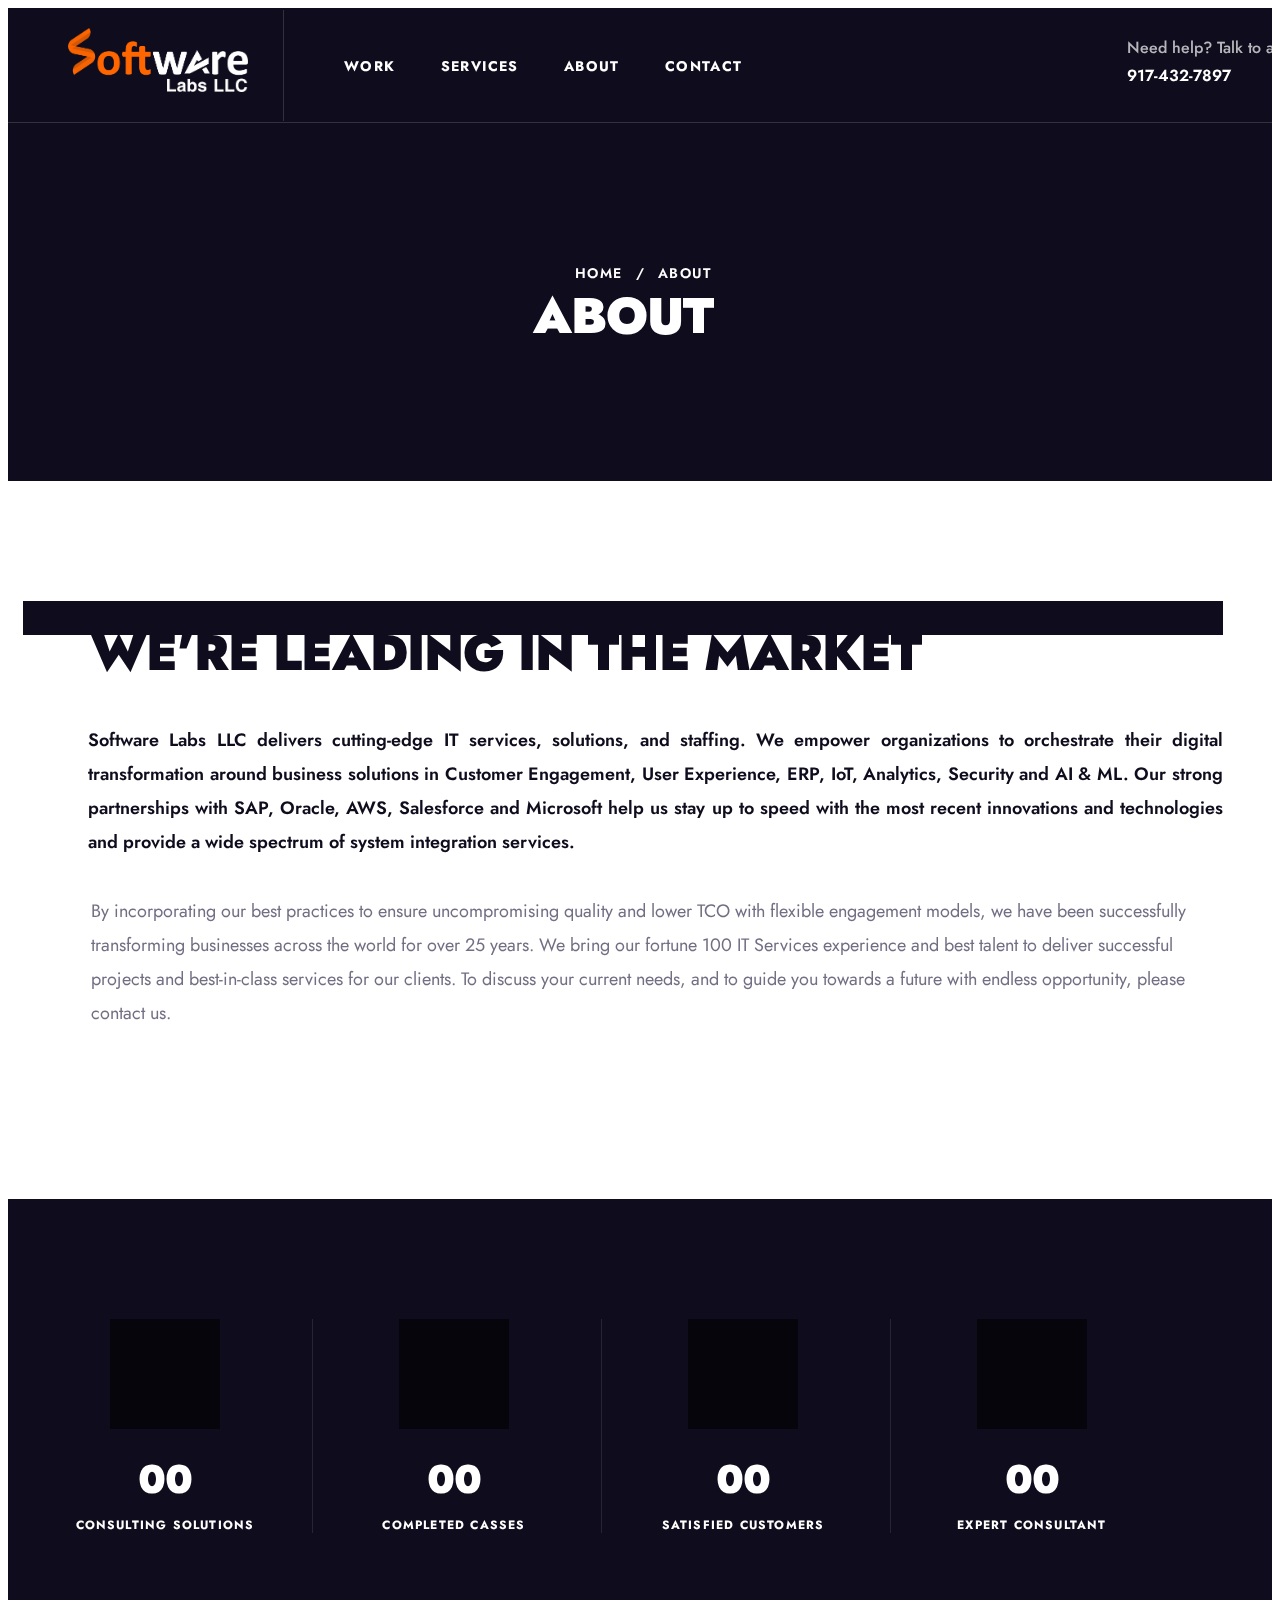
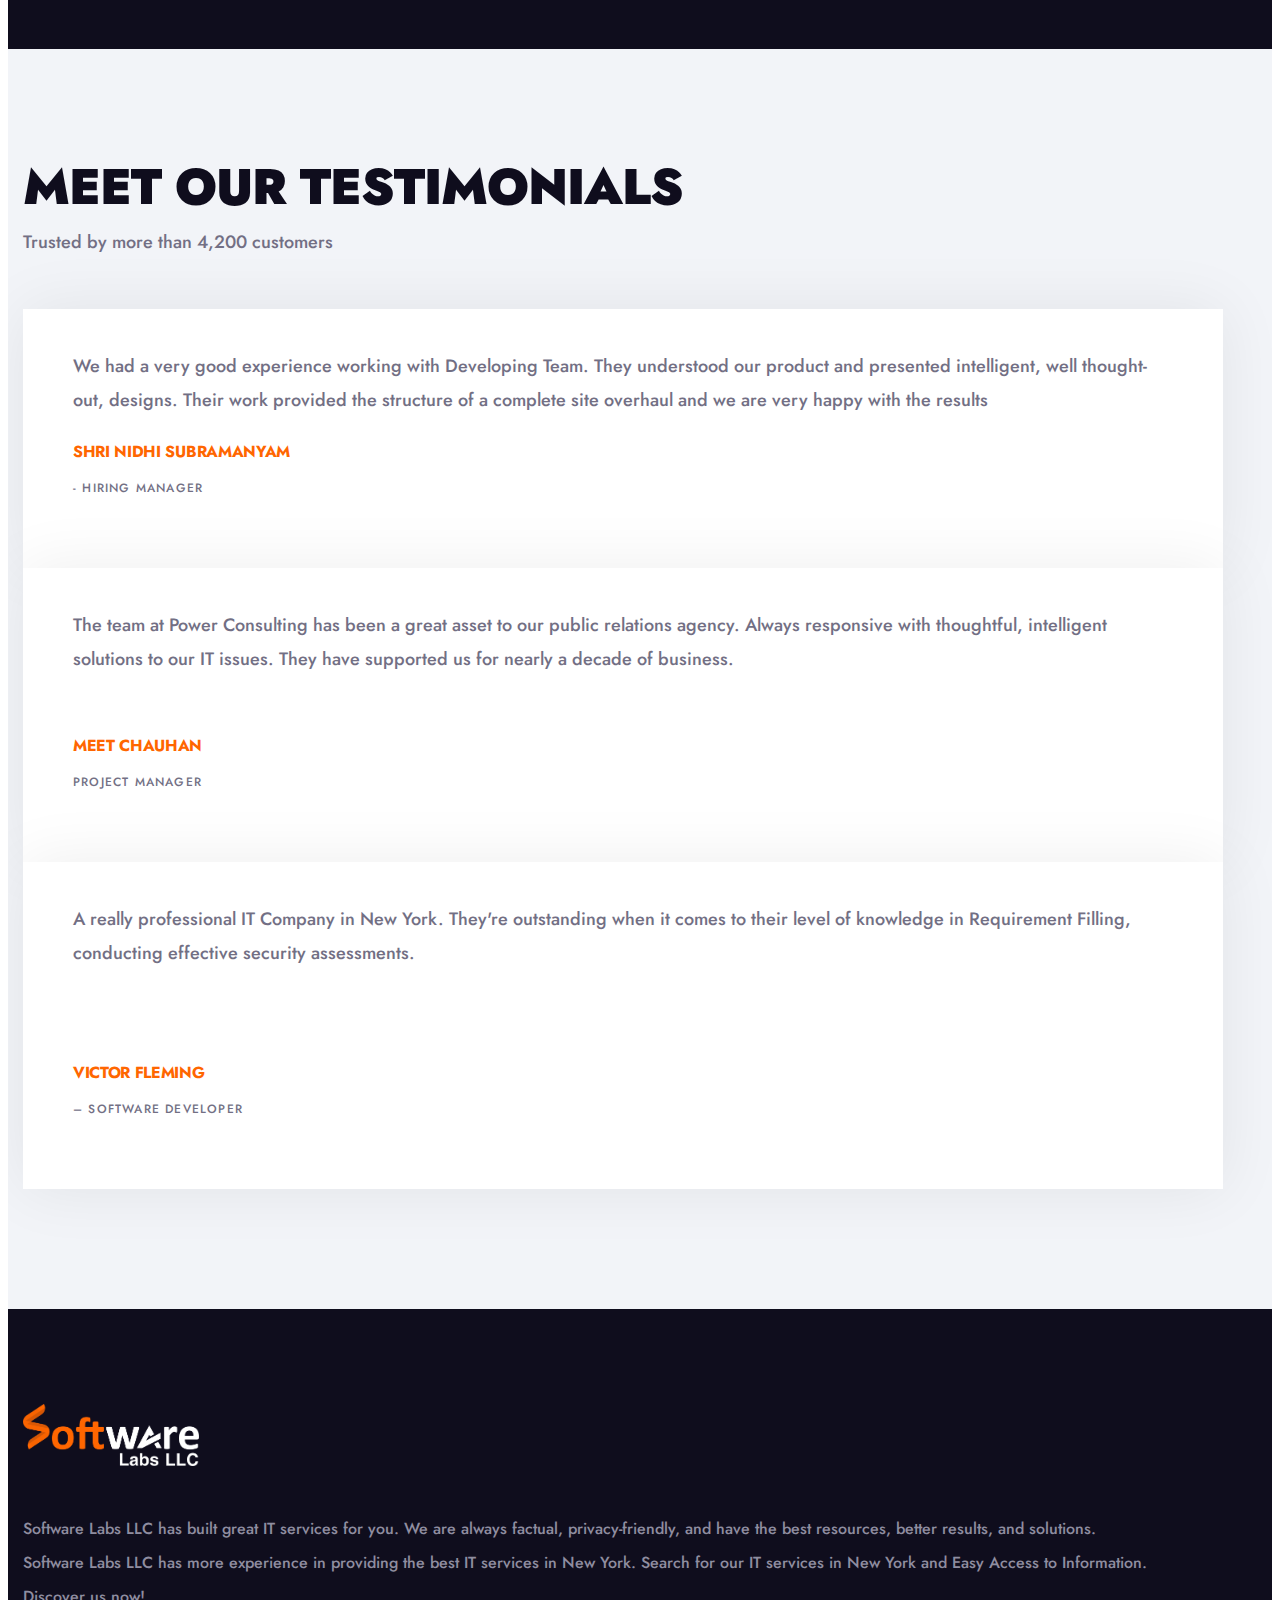
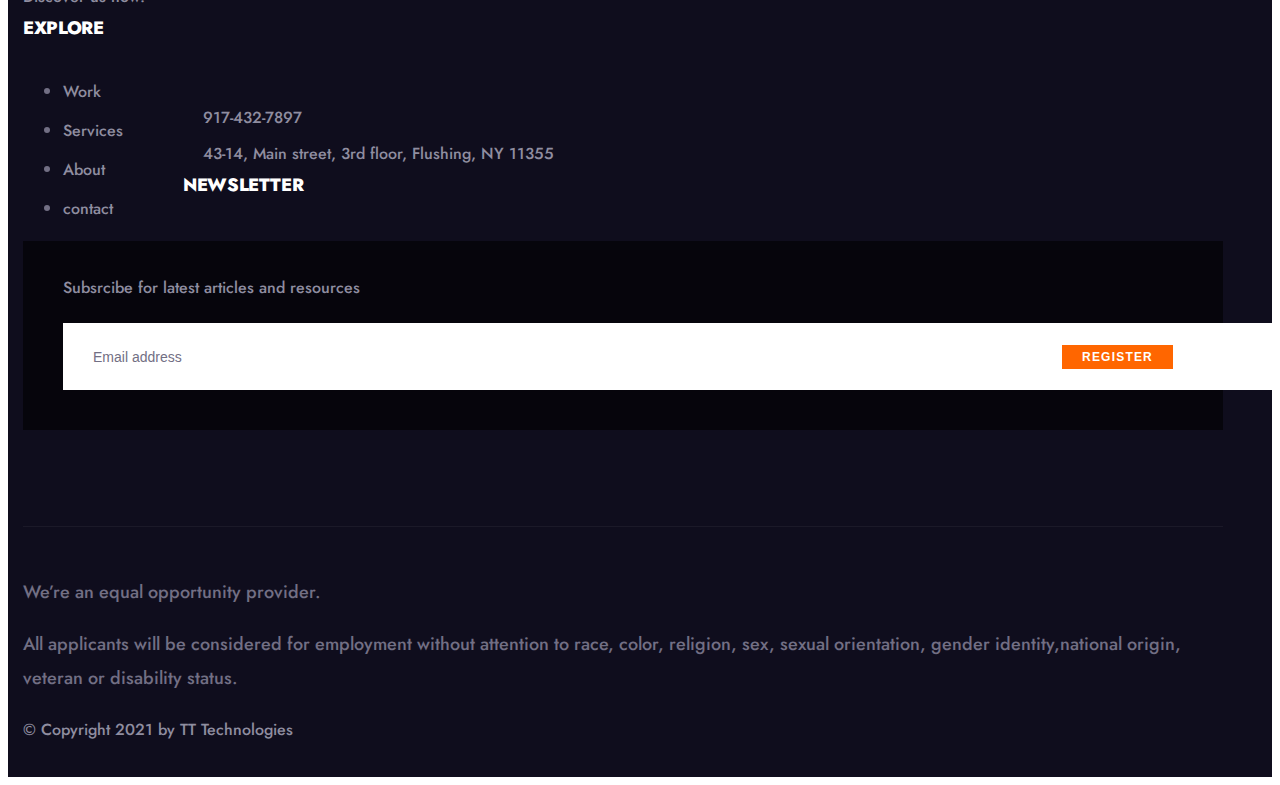
==== commit 14db09bf: "yes" ====
--- a/about.html
+++ b/about.html
@@ -50,7 +50,7 @@
                 <div class="main-menu-wrapper">
                     <div class="main-menu-wrapper__left">
                         <div class="main-menu-wrapper__logo">
-                            <a href="index-2.html"><img style="width: 180px;" src="assets/images/tt.png" alt=""></a>
+                            <a href="index.html"><img style="width: 180px;" src="assets/images/tt.png" alt=""></a>
                         </div>
                         <div class="main-menu-wrapper__main-menu">
                             <a href="#" class="mobile-nav__toggler">
@@ -59,7 +59,7 @@
                                 <span class="mobile-nav__toggler-bar"></span>
                             </a>
                             <ul class="main-menu__list">
-                                <li><a href="index-2.html">Home</a></li>
+                                <li><a href="index.html">Work</a></li>
                                 <!--<li><a href="career.php">Career</a></li>-->
                                 <li class="dropdown">
                                     <a href="services.html">Services</a>
@@ -69,7 +69,7 @@
                                     <!--</ul>-->
                                 </li>
                                 <li><a href="about.html">About</a></li>
-                                <li><a href="contact.html">Contact</a></li>
+                                <li><a href="#contact">Contact</a></li>
                             </ul>
                         </div>
                     </div>
@@ -84,7 +84,7 @@
                         </div>
                         <div class="main-menu-wrapper__phone-contact">
                             <p>Need help? Talk to an expert</p>
-                            <a href="tel:+1 3478327371">+1 3478327371</a>
+                            <a href="tel:917-432-7897">917-432-7897</a>
                         </div>
                     </div>
                 </div>
@@ -104,7 +104,7 @@
             <div class="container">
                 <div class="page-header__inner">
                     <ul class="thm-breadcrumb list-unstyled">
-                        <li><a href="index-2.html">Home</a></li>
+                        <li><a href="index.html">Home</a></li>
                         <li><span>/</span></li>
                         <li>About</li>
                     </ul>
@@ -132,44 +132,12 @@
                                 <!--<div class="about__icon">-->
                                 <!--    <span class="icon-data-analytics"></span>-->
                                 <!--</div>-->
-                                <div style="    margin-left: -3px;" class="about__icon-text">
-                                    <p>TT Technology Inc. delivers cutting-edge IT services, solutions, and staffing. We empower organizations to orchestrate their digital transformation around business solutions in Customer Engagement, User Experience, ERP, IoT, Analytics, Security and AI & ML. Our strong partnerships with SAP, Oracle, AWS, Salesforce and Microsoft help us stay up to speed with the most recent innovations and technologies and provide a wide spectrum of system integration services. </p>
-                                </div>
-                            </div>
-                            <p class="about__right-text">By incorporating our best practices to ensure uncompromising quality and lower TCO with flexible engagement models, we have been successfully transforming businesses across the world for over 15 years. We bring our fortune 100 consulting experience and best talent to deliver successful projects and best-in-class services for our clients. To discuss your current needs, and to guide you towards a future with endless opportunity, please contact us. </p>
-                            <!--<div class="listen__progress-wrap">-->
-                            <!--    <div class="listen__progress">-->
-                            <!--        <div class="listen__progress-box">
-                            <!--            <div class="circle-progress"-->
-                            <!--                data-options='{ "value": 0.9,"thickness": 3,"emptyFill": "#f2f4f8","lineCap": "square", "size": 112, "fill": { "color": "#3c72fc" } }'>-->
-                            <!--            </div><!-- /.circle-progress -->
-                            <!--            <span>90%</span>-->
-                            <!--        </div>-->
-                            <!--        <div class="listen__progress-content">
-                            <!--            <h3>Affordable Cost</h3>-->
-                            <!--        </div>-->
-                            <!--    </div>-->
-                            <!--    <div class="listen__progress">-->
-                            <!--        <div class="listen__progress-box">-->
-                            <!--            <div class="circle-progress"-->
-                            <!--                data-options='{ "value": 0.5,"thickness": 3,"emptyFill": "#f2f4f8","lineCap": "square", "size": 112, "fill": { "color": "#3c72fc" } }'>-->
-                            <!--            </div><!-- /.circle-progress -->
-                            <!--            <span>50%</span>-->
-                            <!--        </div><!-- /.about-five__progress-box -->
-                            <!--        <div class="listen__progress-content">-->
-                            <!--            <h3>Quality of Work</h3>-->
-                            <!--        </div>-->
-                            <!--    </div>-->
-                            <!--</div>-->
-                            <!--<div class="about__phone-contact">-->
-                            <!--    <div class="about__phone-contact-icon">-->
-                            <!--        <span class="icon-phone-ringing"></span>
-                            <!--    </div>-->
-                            <!--    <div class="about__phone-contact-text">-->
-                            <!--        <p>Have any question? Give us a call</p>
-                            <!--        <a href="tel:+11234567890">+11234567890</a>
-                            <!--    </div>-->
-                            <!--</div>-->
+                                <div style="margin-left: -3px; text-align: justify;" class="about__icon-text">
+                                    <p>Software Labs LLC  delivers cutting-edge IT services, solutions, and staffing. We empower organizations to orchestrate their digital transformation around business solutions in Customer Engagement, User Experience, ERP, IoT, Analytics, Security and AI & ML. Our strong partnerships with SAP, Oracle, AWS, Salesforce and Microsoft help us stay up to speed with the most recent innovations and technologies and provide a wide spectrum of system integration services. </p>
+                                </div>
+                            </div>
+                            <p class="about__right-text">By incorporating our best practices to ensure uncompromising quality and lower TCO with flexible engagement models, we have been successfully transforming businesses across the world for over 25 years. We bring our fortune 100 IT Services experience and best talent to deliver successful projects and best-in-class services for our clients. To discuss your current needs, and to guide you towards a future with endless opportunity, please contact us. </p>
+                           
                         </div>
                     </div>
                 </div>
@@ -233,7 +201,10 @@
                             <div class="testimonials-one__carousel owl-theme owl-carousel">
                                 <!--Testimonials One Single-->
                                 <div class="testimonials-one__single">
-                                    <p class="testimonials-one__text">I personally think if you have bulk opening, time is every thing and TT Technology Inc never let me down in past 6 years. So, Glad to have them as a part of my company.</p>
+                                    <p class="testimonials-one__text">We had a very good experience working with Developing Team. They
+understood our product and presented intelligent, well thought-out,
+designs. Their work provided the structure of a complete site overhaul
+and we are very happy with the results</p>
                                     <div class="testimonials-one__client-info">
                                         <h5 class="testimonials-one__client-name">Shri Nidhi Subramanyam </h5>
                                         <p class="testimonials-one__client-title">- Hiring Manager</p>
@@ -247,8 +218,11 @@
                                 </div>
                                 <!--Testimonials One Single-->
                                 <div class="testimonials-one__single">
-                                    <p class="testimonials-one__text">Being in a tech field we always need to update team with new skills and Technology time to time, and TT Technology Inc always comes up in short time with new candidate perfectly trained and updated with Technology.</p>
-                                    <div class="testimonials-one__client-info">
+                                    <p class="testimonials-one__text">The team at Power Consulting has been a great asset to our public
+relations agency. Always responsive with thoughtful, intelligent
+solutions to our IT issues. They have supported us for nearly a decade
+of business.</p>
+                                    <div class="testimonials-one__client-info" style="margin-top:35px">
                                         <h5 class="testimonials-one__client-name">Meet Chauhan </h5>
                                         <p class="testimonials-one__client-title">Project Manager</p>
                                     </div>
@@ -261,8 +235,10 @@
                                 </div>
                                 <!--Testimonials One Single-->
                                 <div class="testimonials-one__single">
-                                    <p class="testimonials-one__text">I was looking for Work from opportunities due to my new born Baby. But everyone wanted an office employee but after getting in touch with TT Technology Inc, they literally provided few basic trainings and in 2 weeks I had a good paying work from job in my hand.</p>
-                                    <div class="testimonials-one__client-info">
+                                    <p class="testimonials-one__text">A really professional IT Company in New York. They're outstanding when
+it comes to their level of knowledge in Requirement Filling, conducting
+effective security assessments.</p>
+                                    <div class="testimonials-one__client-info" style="margin-top: 68px;">
                                         <h5 class="testimonials-one__client-name">Victor Fleming </h5>
                                         <p class="testimonials-one__client-title">– Software Developer</p>
                                     </div>
@@ -393,7 +369,7 @@
         <!--Team One End-->
 
 <!--Site Footer One Start-->
-        <footer class="site-footer">
+        <footer id="contact" class="site-footer">
             <div class="site-footer-shape wow slideInRight" data-wow-delay="100ms" data-wow-duration="3500ms"
                 style="background-image: url(assets/images/shapes/footer-shape.png)"></div>
             <div class="container">
@@ -402,9 +378,9 @@
                         <div class="col-xl-4 col-lg-6 col-md-6 wow fadeInUp" data-wow-delay="100ms">
                             <div class="footer-widget__column footer-widget__about">
                                 <div class="footer-widget__about-logo">
-                                    <a href="index-2.html"><img style="width: 176px;" src="assets/images/tt.png" alt=""></a>
-                                </div>
-                                <p class="footer-widget__text">Software Labs LLChas built great IT services for you. We are always factual, privacy-friendly, and have the best resources, better results, and solutions. Software Labs LLChas more experience in providing the best IT services in New York. Search for our IT services in New York and Easy Access to Information. Discover us now!</p>
+                                    <a href="index.html"><img style="width: 176px;" src="assets/images/tt.png" alt=""></a>
+                                </div>
+                                <p class="footer-widget__text">Software Labs LLC has built great IT services for you. We are always factual, privacy-friendly, and have the best resources, better results, and solutions. Software Labs LLC has more experience in providing the best IT services in New York. Search for our IT services in New York and Easy Access to Information. Discover us now!</p>
                                 <!--<ul class="list-unstyled footer-widget__contact-list">-->
                                     <!--<li>-->
                                     <!--    <div class="icon">-->
@@ -437,10 +413,10 @@
                             <div class="footer-widget__column footer-widget__explore clearfix">
                                 <h3 class="footer-widget__title">Explore</h3>
                                 <ul class="footer-widget__explore-list list-unstyled">
-                                    <li><a href="index-2.html">Home</a></li>
+                                    <li><a href="index.html">Work</a></li>
                                     <li><a href="services.html">Services</a></li>
                                     <li><a href="about.html">About</a></li>
-                                    <li><a href="contact.html">contect</a></li>
+                                    <li><a href="contact.html">contact</a></li>
                                      
                                 
                                  
@@ -465,7 +441,7 @@
                                             <i class="fas fa-phone-square-alt"></i>
                                         </div>
                                         <div class="text">
-                                            <p><a href="tel:+1 3478327371">+1 3478327371</a></p>
+                                            <p><a href="tel:917-432-7897">917-432-7897</a></p>
                                         </div>
                                     </li>
                                     
@@ -541,7 +517,7 @@
             <span class="mobile-nav__close mobile-nav__toggler"><i class="fa fa-times"></i></span>
 
             <div class="logo-box">
-                <a href="index-2.html" aria-label="logo image"><img style="" src="assets/images/tt.png" width="155"
+                <a href="index.html" aria-label="logo image"><img style="" src="assets/images/tt.png" width="155"
                         alt="" /></a>
             </div>
             <!-- /.logo-box -->
@@ -555,7 +531,7 @@
                 </li>
                 <li>
                     <i class="fa fa-phone-alt"></i>
-                    <a href="tel:+1 3478327371">+1 3478327371</a>
+                    <a href="tel:917-432-7897">917-432-7897</a>
                 </li>
             </ul><!-- /.mobile-nav__contact -->
             <div class="mobile-nav__top">
